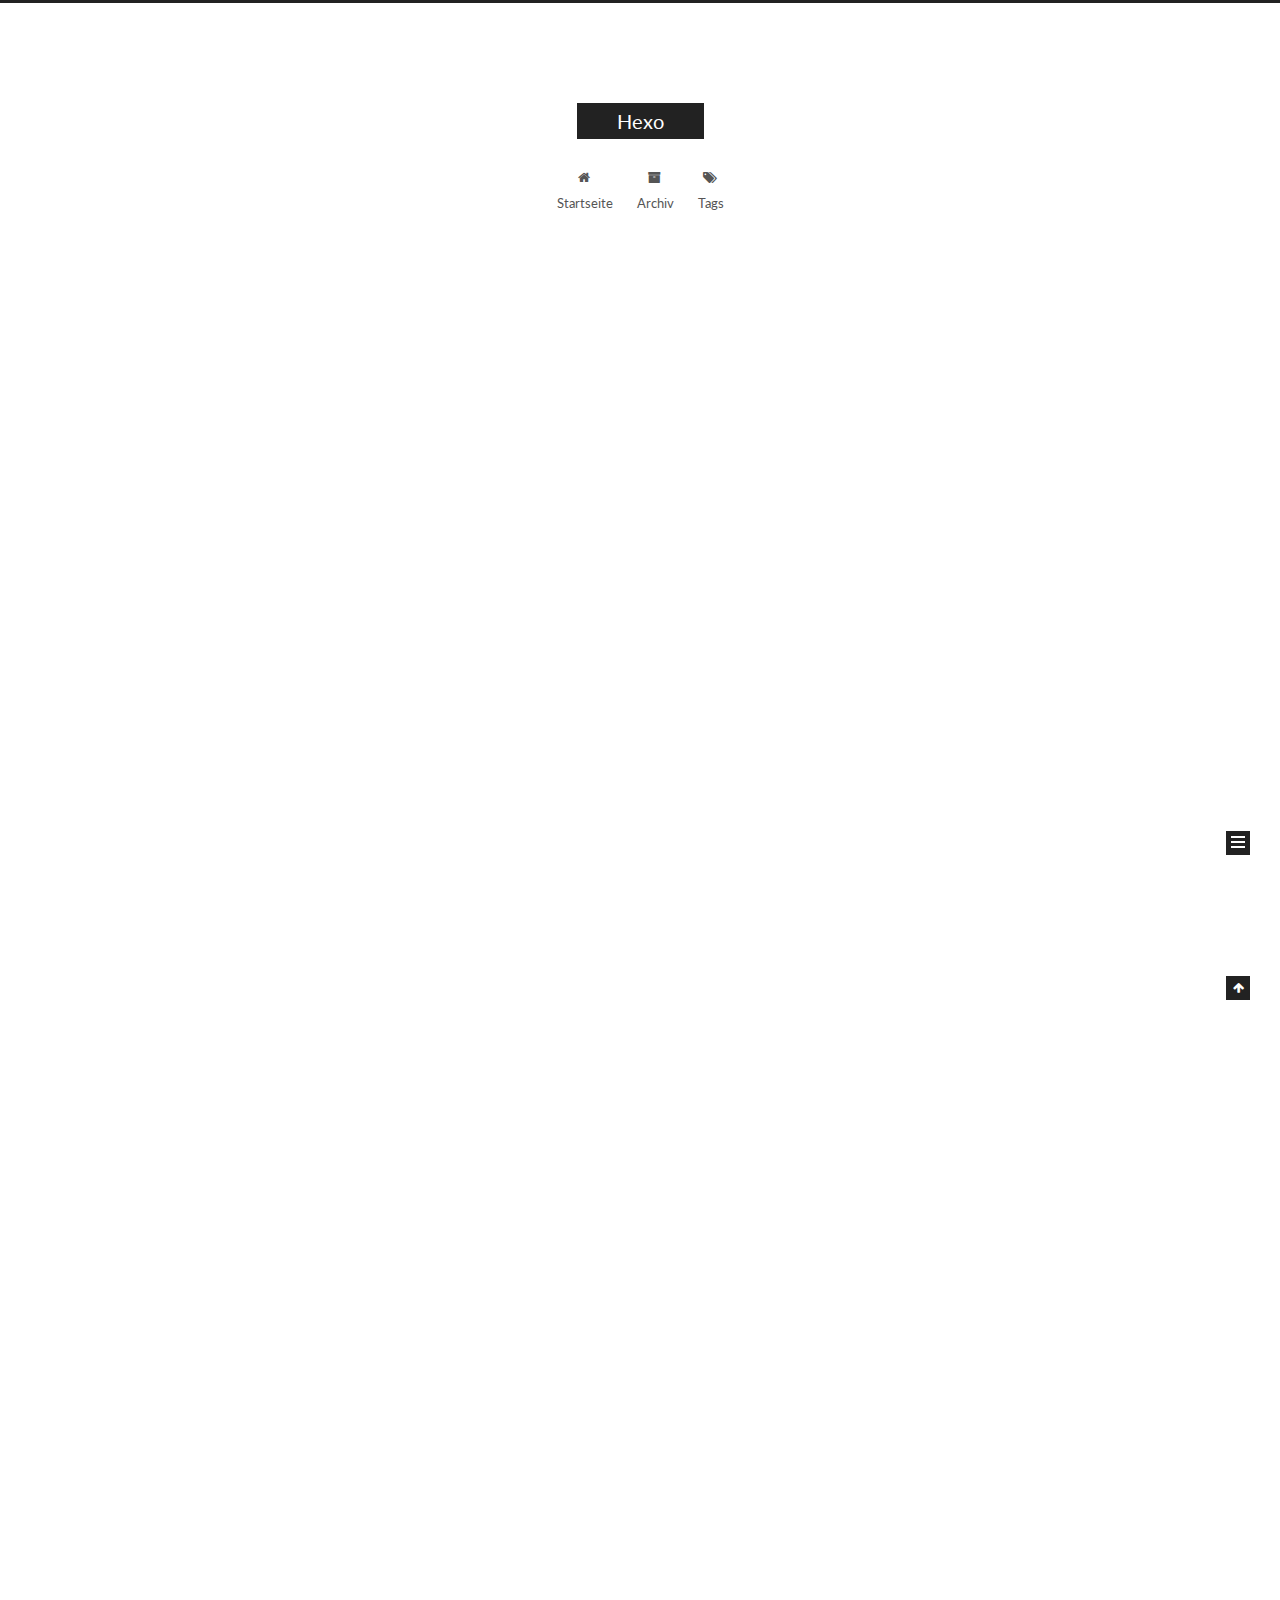
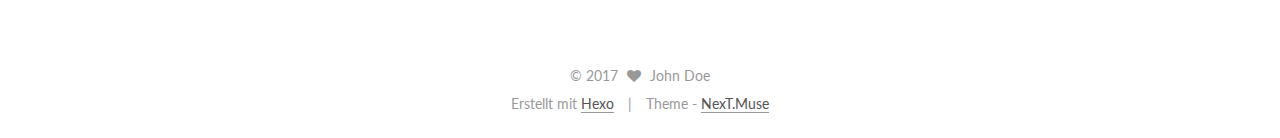
==== index.html @ e785b115 "Site updated: 2017-06-18 00:13:05" ====
<!doctype html>



  


<html class="theme-next muse use-motion" lang="">
<head>
  <meta charset="UTF-8"/>
<meta http-equiv="X-UA-Compatible" content="IE=edge" />
<meta name="viewport" content="width=device-width, initial-scale=1, maximum-scale=1"/>









<meta http-equiv="Cache-Control" content="no-transform" />
<meta http-equiv="Cache-Control" content="no-siteapp" />















  
  
  <link href="/lib/fancybox/source/jquery.fancybox.css?v=2.1.5" rel="stylesheet" type="text/css" />




  
  
  
  

  
    
    
  

  

  

  

  

  
    
    
    <link href="//fonts.googleapis.com/css?family=Lato:300,300italic,400,400italic,700,700italic&subset=latin,latin-ext" rel="stylesheet" type="text/css">
  






<link href="/lib/font-awesome/css/font-awesome.min.css?v=4.6.2" rel="stylesheet" type="text/css" />

<link href="/css/main.css?v=5.1.1" rel="stylesheet" type="text/css" />


  <meta name="keywords" content="Hexo, NexT" />








  <link rel="shortcut icon" type="image/x-icon" href="/favicon.ico?v=5.1.1" />






<meta property="og:type" content="website">
<meta property="og:title" content="Hexo">
<meta property="og:url" content="http://yoursite.com/index.html">
<meta property="og:site_name" content="Hexo">
<meta name="twitter:card" content="summary">
<meta name="twitter:title" content="Hexo">



<script type="text/javascript" id="hexo.configurations">
  var NexT = window.NexT || {};
  var CONFIG = {
    root: '/',
    scheme: 'Muse',
    sidebar: {"position":"left","display":"post","offset":12,"offset_float":0,"b2t":false,"scrollpercent":false},
    fancybox: true,
    motion: true,
    duoshuo: {
      userId: '0',
      author: 'Author'
    },
    algolia: {
      applicationID: '',
      apiKey: '',
      indexName: '',
      hits: {"per_page":10},
      labels: {"input_placeholder":"Search for Posts","hits_empty":"We didn't find any results for the search: ${query}","hits_stats":"${hits} results found in ${time} ms"}
    }
  };
</script>



  <link rel="canonical" href="http://yoursite.com/"/>





  <title>Hexo</title>
  














</head>

<body itemscope itemtype="http://schema.org/WebPage" lang="">

  
  
    
  

  <div class="container sidebar-position-left 
   page-home 
 ">
    <div class="headband"></div>

    <header id="header" class="header" itemscope itemtype="http://schema.org/WPHeader">
      <div class="header-inner"><div class="site-brand-wrapper">
  <div class="site-meta ">
    

    <div class="custom-logo-site-title">
      <a href="/"  class="brand" rel="start">
        <span class="logo-line-before"><i></i></span>
        <span class="site-title">Hexo</span>
        <span class="logo-line-after"><i></i></span>
      </a>
    </div>
      
        <p class="site-subtitle"></p>
      
  </div>

  <div class="site-nav-toggle">
    <button>
      <span class="btn-bar"></span>
      <span class="btn-bar"></span>
      <span class="btn-bar"></span>
    </button>
  </div>
</div>

<nav class="site-nav">
  

  
    <ul id="menu" class="menu">
      
        
        <li class="menu-item menu-item-home">
          <a href="/" rel="section">
            
              <i class="menu-item-icon fa fa-fw fa-home"></i> <br />
            
            Startseite
          </a>
        </li>
      
        
        <li class="menu-item menu-item-archives">
          <a href="/archives/" rel="section">
            
              <i class="menu-item-icon fa fa-fw fa-archive"></i> <br />
            
            Archiv
          </a>
        </li>
      
        
        <li class="menu-item menu-item-tags">
          <a href="/tags/" rel="section">
            
              <i class="menu-item-icon fa fa-fw fa-tags"></i> <br />
            
            Tags
          </a>
        </li>
      

      
    </ul>
  

  
</nav>



 </div>
    </header>

    <main id="main" class="main">
      <div class="main-inner">
        <div class="content-wrap">
          <div id="content" class="content">
            
  <section id="posts" class="posts-expand">
    
      

  

  
  
  

  <article class="post post-type-normal " itemscope itemtype="http://schema.org/Article">
    <link itemprop="mainEntityOfPage" href="http://yoursite.com/2017/06/18/第一次/">

    <span hidden itemprop="author" itemscope itemtype="http://schema.org/Person">
      <meta itemprop="name" content="John Doe">
      <meta itemprop="description" content="">
      <meta itemprop="image" content="/images/avatar.gif">
    </span>

    <span hidden itemprop="publisher" itemscope itemtype="http://schema.org/Organization">
      <meta itemprop="name" content="Hexo">
    </span>

    
      <header class="post-header">

        
        
          <h1 class="post-title" itemprop="name headline">
                
                <a class="post-title-link" href="/2017/06/18/第一次/" itemprop="url">第一次</a></h1>
        

        <div class="post-meta">
          <span class="post-time">
            
              <span class="post-meta-item-icon">
                <i class="fa fa-calendar-o"></i>
              </span>
              
                <span class="post-meta-item-text">Veröffentlicht am</span>
              
              <time title="Post created" itemprop="dateCreated datePublished" datetime="2017-06-18T00:01:53+08:00">
                2017-06-18
              </time>
            

            

            
          </span>

          

          
            
          

          
          

          

          

          

        </div>
      </header>
    

    <div class="post-body" itemprop="articleBody">

      
      

      
        
          
            <h1 id="第一次"><a href="#第一次" class="headerlink" title="第一次"></a>第一次</h1>
          
        
      
    </div>

    <div>
      
    </div>

    <div>
      
    </div>

    <div>
      
    </div>

    <footer class="post-footer">
      

      

      

      
      
        <div class="post-eof"></div>
      
    </footer>
  </article>


    
      

  

  
  
  

  <article class="post post-type-normal " itemscope itemtype="http://schema.org/Article">
    <link itemprop="mainEntityOfPage" href="http://yoursite.com/2017/06/17/hello-world/">

    <span hidden itemprop="author" itemscope itemtype="http://schema.org/Person">
      <meta itemprop="name" content="John Doe">
      <meta itemprop="description" content="">
      <meta itemprop="image" content="/images/avatar.gif">
    </span>

    <span hidden itemprop="publisher" itemscope itemtype="http://schema.org/Organization">
      <meta itemprop="name" content="Hexo">
    </span>

    
      <header class="post-header">

        
        
          <h1 class="post-title" itemprop="name headline">
                
                <a class="post-title-link" href="/2017/06/17/hello-world/" itemprop="url">Hello World</a></h1>
        

        <div class="post-meta">
          <span class="post-time">
            
              <span class="post-meta-item-icon">
                <i class="fa fa-calendar-o"></i>
              </span>
              
                <span class="post-meta-item-text">Veröffentlicht am</span>
              
              <time title="Post created" itemprop="dateCreated datePublished" datetime="2017-06-17T23:41:23+08:00">
                2017-06-17
              </time>
            

            

            
          </span>

          

          
            
          

          
          

          

          

          

        </div>
      </header>
    

    <div class="post-body" itemprop="articleBody">

      
      

      
        
          
            <p>Welcome to <a href="https://hexo.io/" target="_blank" rel="external">Hexo</a>! This is your very first post. Check <a href="https://hexo.io/docs/" target="_blank" rel="external">documentation</a> for more info. If you get any problems when using Hexo, you can find the answer in <a href="https://hexo.io/docs/troubleshooting.html" target="_blank" rel="external">troubleshooting</a> or you can ask me on <a href="https://github.com/hexojs/hexo/issues" target="_blank" rel="external">GitHub</a>.</p>
<h2 id="Quick-Start"><a href="#Quick-Start" class="headerlink" title="Quick Start"></a>Quick Start</h2><h3 id="Create-a-new-post"><a href="#Create-a-new-post" class="headerlink" title="Create a new post"></a>Create a new post</h3><figure class="highlight bash"><table><tr><td class="gutter"><pre><div class="line">1</div></pre></td><td class="code"><pre><div class="line">$ hexo new <span class="string">"My New Post"</span></div></pre></td></tr></table></figure>
<p>More info: <a href="https://hexo.io/docs/writing.html" target="_blank" rel="external">Writing</a></p>
<h3 id="Run-server"><a href="#Run-server" class="headerlink" title="Run server"></a>Run server</h3><figure class="highlight bash"><table><tr><td class="gutter"><pre><div class="line">1</div></pre></td><td class="code"><pre><div class="line">$ hexo server</div></pre></td></tr></table></figure>
<p>More info: <a href="https://hexo.io/docs/server.html" target="_blank" rel="external">Server</a></p>
<h3 id="Generate-static-files"><a href="#Generate-static-files" class="headerlink" title="Generate static files"></a>Generate static files</h3><figure class="highlight bash"><table><tr><td class="gutter"><pre><div class="line">1</div></pre></td><td class="code"><pre><div class="line">$ hexo generate</div></pre></td></tr></table></figure>
<p>More info: <a href="https://hexo.io/docs/generating.html" target="_blank" rel="external">Generating</a></p>
<h3 id="Deploy-to-remote-sites"><a href="#Deploy-to-remote-sites" class="headerlink" title="Deploy to remote sites"></a>Deploy to remote sites</h3><figure class="highlight bash"><table><tr><td class="gutter"><pre><div class="line">1</div></pre></td><td class="code"><pre><div class="line">$ hexo deploy</div></pre></td></tr></table></figure>
<p>More info: <a href="https://hexo.io/docs/deployment.html" target="_blank" rel="external">Deployment</a></p>

          
        
      
    </div>

    <div>
      
    </div>

    <div>
      
    </div>

    <div>
      
    </div>

    <footer class="post-footer">
      

      

      

      
      
        <div class="post-eof"></div>
      
    </footer>
  </article>


    
  </section>

  


          </div>
          


          

        </div>
        
          
  
  <div class="sidebar-toggle">
    <div class="sidebar-toggle-line-wrap">
      <span class="sidebar-toggle-line sidebar-toggle-line-first"></span>
      <span class="sidebar-toggle-line sidebar-toggle-line-middle"></span>
      <span class="sidebar-toggle-line sidebar-toggle-line-last"></span>
    </div>
  </div>

  <aside id="sidebar" class="sidebar">
    <div class="sidebar-inner">

      

      

      <section class="site-overview sidebar-panel sidebar-panel-active">
        <div class="site-author motion-element" itemprop="author" itemscope itemtype="http://schema.org/Person">
          <img class="site-author-image" itemprop="image"
               src="/images/avatar.gif"
               alt="John Doe" />
          <p class="site-author-name" itemprop="name">John Doe</p>
           
              <p class="site-description motion-element" itemprop="description"></p>
          
        </div>
        <nav class="site-state motion-element">

          
            <div class="site-state-item site-state-posts">
              <a href="/archives/">
                <span class="site-state-item-count">2</span>
                <span class="site-state-item-name">Artikel</span>
              </a>
            </div>
          

          

          

        </nav>

        

        <div class="links-of-author motion-element">
          
        </div>

        
        

        
        

        


      </section>

      

      

    </div>
  </aside>


        
      </div>
    </main>

    <footer id="footer" class="footer">
      <div class="footer-inner">
        <div class="copyright" >
  
  &copy; 
  <span itemprop="copyrightYear">2017</span>
  <span class="with-love">
    <i class="fa fa-heart"></i>
  </span>
  <span class="author" itemprop="copyrightHolder">John Doe</span>
</div>


<div class="powered-by">
  Erstellt mit  <a class="theme-link" href="https://hexo.io">Hexo</a>
</div>

<div class="theme-info">
  Theme -
  <a class="theme-link" href="https://github.com/iissnan/hexo-theme-next">
    NexT.Muse
  </a>
</div>


        

        
      </div>
    </footer>

    
      <div class="back-to-top">
        <i class="fa fa-arrow-up"></i>
        
      </div>
    

  </div>

  

<script type="text/javascript">
  if (Object.prototype.toString.call(window.Promise) !== '[object Function]') {
    window.Promise = null;
  }
</script>









  












  
  <script type="text/javascript" src="/lib/jquery/index.js?v=2.1.3"></script>

  
  <script type="text/javascript" src="/lib/fastclick/lib/fastclick.min.js?v=1.0.6"></script>

  
  <script type="text/javascript" src="/lib/jquery_lazyload/jquery.lazyload.js?v=1.9.7"></script>

  
  <script type="text/javascript" src="/lib/velocity/velocity.min.js?v=1.2.1"></script>

  
  <script type="text/javascript" src="/lib/velocity/velocity.ui.min.js?v=1.2.1"></script>

  
  <script type="text/javascript" src="/lib/fancybox/source/jquery.fancybox.pack.js?v=2.1.5"></script>


  


  <script type="text/javascript" src="/js/src/utils.js?v=5.1.1"></script>

  <script type="text/javascript" src="/js/src/motion.js?v=5.1.1"></script>



  
  

  
    <script type="text/javascript" src="/js/src/scrollspy.js?v=5.1.1"></script>
<script type="text/javascript" src="/js/src/post-details.js?v=5.1.1"></script>

  

  


  <script type="text/javascript" src="/js/src/bootstrap.js?v=5.1.1"></script>



  


  




	





  





  





  






  





  

  

  

  

  

  

</body>
</html>
---- css/main.css ----
/* normalize.css v3.0.2 | MIT License | git.io/normalize */
html {
  font-family: sans-serif; /* 1 */
  -ms-text-size-adjust: 100%; /* 2 */
  -webkit-text-size-adjust: 100%; /* 2 */
}
body {
  margin: 0;
}
article,
aside,
details,
figcaption,
figure,
footer,
header,
hgroup,
main,
menu,
nav,
section,
summary {
  display: block;
}
audio,
canvas,
progress,
video {
  display: inline-block; /* 1 */
  vertical-align: baseline; /* 2 */
}
audio:not([controls]) {
  display: none;
  height: 0;
}
[hidden],
template {
  display: none;
}
a {
  background-color: transparent;
}
a:active,
a:hover {
  outline: 0;
}
abbr[title] {
  border-bottom: 1px dotted;
}
b,
strong {
  font-weight: bold;
}
dfn {
  font-style: italic;
}
h1 {
  font-size: 2em;
  margin: 0.67em 0;
}
mark {
  background: #ff0;
  color: #000;
}
small {
  font-size: 80%;
}
sub,
sup {
  font-size: 75%;
  line-height: 0;
  position: relative;
  vertical-align: baseline;
}
sup {
  top: -0.5em;
}
sub {
  bottom: -0.25em;
}
img {
  border: 0;
}
svg:not(:root) {
  overflow: hidden;
}
figure {
  margin: 1em 40px;
}
hr {
  -moz-box-sizing: content-box;
  box-sizing: content-box;
  height: 0;
}
pre {
  overflow: auto;
}
code,
kbd,
pre,
samp {
  font-family: monospace, monospace;
  font-size: 1em;
}
button,
input,
optgroup,
select,
textarea {
  color: inherit; /* 1 */
  font: inherit; /* 2 */
  margin: 0; /* 3 */
}
button {
  overflow: visible;
}
button,
select {
  text-transform: none;
}
button,
html input[type="button"],
input[type="reset"],
input[type="submit"] {
  -webkit-appearance: button; /* 2 */
  cursor: pointer; /* 3 */
}
button[disabled],
html input[disabled] {
  cursor: default;
}
button::-moz-focus-inner,
input::-moz-focus-inner {
  border: 0;
  padding: 0;
}
input {
  line-height: normal;
}
input[type="checkbox"],
input[type="radio"] {
  box-sizing: border-box; /* 1 */
  padding: 0; /* 2 */
}
input[type="number"]::-webkit-inner-spin-button,
input[type="number"]::-webkit-outer-spin-button {
  height: auto;
}
input[type="search"] {
  -webkit-appearance: textfield; /* 1 */
  -moz-box-sizing: content-box;
  -webkit-box-sizing: content-box; /* 2 */
  box-sizing: content-box;
}
input[type="search"]::-webkit-search-cancel-button,
input[type="search"]::-webkit-search-decoration {
  -webkit-appearance: none;
}
fieldset {
  border: 1px solid #c0c0c0;
  margin: 0 2px;
  padding: 0.35em 0.625em 0.75em;
}
legend {
  border: 0; /* 1 */
  padding: 0; /* 2 */
}
textarea {
  overflow: auto;
}
optgroup {
  font-weight: bold;
}
table {
  border-collapse: collapse;
  border-spacing: 0;
}
td,
th {
  padding: 0;
}
::selection {
  background: #262a30;
  color: #fff;
}
body {
  position: relative;
  font-family: 'Lato', "PingFang SC", "Microsoft YaHei", sans-serif;
  font-size: 14px;
  line-height: 2;
  color: #555;
  background: #fff;
}
@media (max-width: 767px) {
  body {
    padding-right: 0 !important;
  }
}
@media (min-width: 768px) and (max-width: 991px) {
  body {
    padding-right: 0 !important;
  }
}
@media (min-width: 1600px) {
  body {
    font-size: 16px;
  }
}
h1,
h2,
h3,
h4,
h5,
h6 {
  margin: 0;
  padding: 0;
  font-weight: bold;
  line-height: 1.5;
  font-family: 'Lato', "PingFang SC", "Microsoft YaHei", sans-serif;
}
h2,
h3,
h4,
h5,
h6 {
  margin: 20px 0 15px;
}
h1 {
  font-size: 22px;
}
@media (max-width: 767px) {
  h1 {
    font-size: 18px;
  }
}
h2 {
  font-size: 20px;
}
@media (max-width: 767px) {
  h2 {
    font-size: 16px;
  }
}
h3 {
  font-size: 18px;
}
@media (max-width: 767px) {
  h3 {
    font-size: 14px;
  }
}
h4 {
  font-size: 16px;
}
@media (max-width: 767px) {
  h4 {
    font-size: 12px;
  }
}
h5 {
  font-size: 14px;
}
@media (max-width: 767px) {
  h5 {
    font-size: 10px;
  }
}
h6 {
  font-size: 12px;
}
@media (max-width: 767px) {
  h6 {
    font-size: 8px;
  }
}
p {
  margin: 0 0 25px 0;
}
a {
  color: #555;
  text-decoration: none;
  border-bottom: 1px solid #999;
  word-wrap: break-word;
}
a:hover {
  color: #222;
  border-bottom-color: #222;
}
blockquote {
  margin: 0;
  padding: 0;
}
img {
  display: block;
  margin: auto;
  max-width: 100%;
  height: auto;
}
hr {
  margin: 40px 0;
  height: 3px;
  border: none;
  background-color: #ddd;
  background-image: repeating-linear-gradient(-45deg, #fff, #fff 4px, transparent 4px, transparent 8px);
}
blockquote {
  padding: 0 15px;
  color: #666;
  border-left: 4px solid #ddd;
}
blockquote cite::before {
  content: "-";
  padding: 0 5px;
}
dt {
  font-weight: 700;
}
dd {
  margin: 0;
  padding: 0;
}
.text-left {
  text-align: left;
}
.text-center {
  text-align: center;
}
.text-right {
  text-align: right;
}
.text-justify {
  text-align: justify;
}
.text-nowrap {
  white-space: nowrap;
}
.text-lowercase {
  text-transform: lowercase;
}
.text-uppercase {
  text-transform: uppercase;
}
.text-capitalize {
  text-transform: capitalize;
}
.center-block {
  display: block;
  margin-left: auto;
  margin-right: auto;
}
.clearfix:before,
.clearfix:after {
  content: " ";
  display: table;
}
.clearfix:after {
  clear: both;
}
.pullquote {
  width: 45%;
}
.pullquote.left {
  float: left;
  margin-left: 5px;
  margin-right: 10px;
}
.pullquote.right {
  float: right;
  margin-left: 10px;
  margin-right: 5px;
}
.affix.affix.affix {
  position: fixed;
}
.translation {
  margin-top: -20px;
  font-size: 14px;
  color: #999;
}
.scrollbar-measure {
  width: 100px;
  height: 100px;
  overflow: scroll;
  position: absolute;
  top: -9999px;
}
.use-motion .motion-element {
  opacity: 0;
}
table {
  margin: 20px 0;
  width: 100%;
  border-collapse: collapse;
  border-spacing: 0;
  border: 1px solid #ddd;
  font-size: 14px;
  table-layout: fixed;
  word-wrap: break-all;
}
table>tbody>tr:nth-of-type(odd) {
  background-color: #f9f9f9;
}
table>tbody>tr:hover {
  background-color: #f5f5f5;
}
caption,
th,
td {
  padding: 8px;
  text-align: left;
  vertical-align: middle;
  font-weight: normal;
}
th,
td {
  border-bottom: 3px solid #ddd;
  border-right: 1px solid #eee;
}
th {
  padding-bottom: 10px;
  font-weight: 700;
}
td {
  border-bottom-width: 1px;
}
html,
body {
  height: 100%;
}
.container {
  position: relative;
  min-height: 100%;
}
.header-inner {
  margin: 0 auto;
  padding: 100px 0 70px;
  width: 700px;
}
@media (min-width: 1600px) {
  .container .header-inner {
    width: 900px;
  }
}
.main {
  padding-bottom: 150px;
}
.main-inner {
  margin: 0 auto;
  width: 700px;
}
@media (min-width: 1600px) {
  .container .main-inner {
    width: 900px;
  }
}
.footer {
  position: absolute;
  left: 0;
  bottom: 0;
  width: 100%;
  min-height: 50px;
}
.footer-inner {
  box-sizing: border-box;
  margin: 20px auto;
  width: 700px;
}
@media (min-width: 1600px) {
  .container .footer-inner {
    width: 900px;
  }
}
pre,
.highlight {
  overflow: auto;
  margin: 20px 0;
  padding: 0;
  font-size: 13px;
  color: #4d4d4c;
  background: #f7f7f7;
  line-height: 1.6;
}
pre,
code {
  font-family: consolas, Menlo, "PingFang SC", "Microsoft YaHei", monospace;
}
code {
  padding: 2px 4px;
  word-wrap: break-word;
  color: #555;
  background: #eee;
  border-radius: 3px;
  font-size: 13px;
}
pre code {
  padding: 0;
  color: #4d4d4c;
  background: none;
  text-shadow: none;
}
.highlight {
  border-radius: 1px;
}
.highlight pre {
  border: none;
  margin: 0;
  padding: 10px 0;
}
.highlight table {
  margin: 0;
  width: auto;
  border: none;
}
.highlight td {
  border: none;
  padding: 0;
}
.highlight figcaption {
  font-size: 1em;
  color: #4d4d4c;
  line-height: 1em;
  margin-bottom: 1em;
}
.highlight figcaption:before,
.highlight figcaption:after {
  content: " ";
  display: table;
}
.highlight figcaption:after {
  clear: both;
}
.highlight figcaption a {
  float: right;
  color: #4d4d4c;
}
.highlight figcaption a:hover {
  border-bottom-color: #4d4d4c;
}
.highlight .gutter pre {
  padding-left: 10px;
  padding-right: 10px;
  color: #869194;
  text-align: right;
  background-color: #eff2f3;
}
.highlight .code pre {
  width: 100%;
  padding-left: 10px;
  padding-right: 10px;
  background-color: #f7f7f7;
}
.highlight .line {
  height: 20px;
}
.gutter {
  -webkit-user-select: none;
  -moz-user-select: none;
  -ms-user-select: none;
  user-select: none;
}
.gist table {
  width: auto;
}
.gist table td {
  border: none;
}
pre .deletion {
  background: #fdd;
}
pre .addition {
  background: #dfd;
}
pre .meta {
  color: #8959a8;
}
pre .comment {
  color: #8e908c;
}
pre .variable,
pre .attribute,
pre .tag,
pre .regexp,
pre .ruby .constant,
pre .xml .tag .title,
pre .xml .pi,
pre .xml .doctype,
pre .html .doctype,
pre .css .id,
pre .css .class,
pre .css .pseudo {
  color: #c82829;
}
pre .number,
pre .preprocessor,
pre .built_in,
pre .literal,
pre .params,
pre .constant,
pre .command {
  color: #f5871f;
}
pre .ruby .class .title,
pre .css .rules .attribute,
pre .string,
pre .value,
pre .inheritance,
pre .header,
pre .ruby .symbol,
pre .xml .cdata,
pre .special,
pre .number,
pre .formula {
  color: #718c00;
}
pre .title,
pre .css .hexcolor {
  color: #3e999f;
}
pre .function,
pre .python .decorator,
pre .python .title,
pre .ruby .function .title,
pre .ruby .title .keyword,
pre .perl .sub,
pre .javascript .title,
pre .coffeescript .title {
  color: #4271ae;
}
pre .keyword,
pre .javascript .function {
  color: #8959a8;
}
.full-image.full-image.full-image {
  border: none;
  max-width: 100%;
  width: auto;
  margin: 20px auto;
}
@media (min-width: 992px) {
  .full-image.full-image.full-image {
    max-width: none;
    width: 110%;
    margin: 25px -5%;
  }
}
.blockquote-center,
.page-home .post-type-quote blockquote,
.page-post-detail .post-type-quote blockquote {
  position: relative;
  margin: 40px 0;
  padding: 0;
  border-left: none;
  text-align: center;
}
.blockquote-center::before,
.page-home .post-type-quote blockquote::before,
.page-post-detail .post-type-quote blockquote::before,
.blockquote-center::after,
.page-home .post-type-quote blockquote::after,
.page-post-detail .post-type-quote blockquote::after {
  position: absolute;
  content: ' ';
  display: block;
  width: 100%;
  height: 24px;
  opacity: 0.2;
  background-repeat: no-repeat;
  background-position: 0 -6px;
  background-size: 22px 22px;
}
.blockquote-center::before,
.page-home .post-type-quote blockquote::before,
.page-post-detail .post-type-quote blockquote::before {
  top: -20px;
  background-image: url("../images/quote-l.svg");
  border-top: 1px solid #ccc;
}
.blockquote-center::after,
.page-home .post-type-quote blockquote::after,
.page-post-detail .post-type-quote blockquote::after {
  bottom: -20px;
  background-image: url("../images/quote-r.svg");
  border-bottom: 1px solid #ccc;
  background-position: 100% 8px;
}
.blockquote-center p,
.page-home .post-type-quote blockquote p,
.page-post-detail .post-type-quote blockquote p,
.blockquote-center div,
.page-home .post-type-quote blockquote div,
.page-post-detail .post-type-quote blockquote div {
  text-align: center;
}
.post .post-body .group-picture img {
  box-sizing: border-box;
  padding: 0 3px;
  border: none;
}
.post .group-picture-row {
  overflow: hidden;
  margin-top: 6px;
}
.post .group-picture-row:first-child {
  margin-top: 0;
}
.post .group-picture-column {
  float: left;
}
.page-post-detail .post-body .group-picture-column {
  float: none;
  margin-top: 10px;
  width: auto !important;
}
.page-post-detail .post-body .group-picture-column img {
  margin: 0 auto;
}
.page-archive .group-picture-container {
  overflow: hidden;
}
.page-archive .group-picture-row {
  float: left;
}
.page-archive .group-picture-row:first-child {
  margin-top: 6px;
}
.page-archive .group-picture-column {
  max-width: 150px;
  max-height: 150px;
}
.note {
  padding: 20px;
  margin: 20px 0;
  border: 1px solid #eee;
  border-left-width: 5px;
  border-radius: 3px;
}
.note h2,
.note h3,
.note h4,
.note h5,
.note h6 {
  margin-top: 0;
  margin-bottom: 5px;
  padding-top: 0 !important;
}
.note p:last-child {
  margin-bottom: 0;
}
.note code {
  border-radius: 3px;
}
.note+.note {
  margin-top: -5px;
}
.default {
  border-left-color: #777;
}
.default h2,
.default h3,
.default h4,
.default h5,
.default h6 {
  color: #777;
}
.primary {
  border-left-color: #428bca;
}
.primary h2,
.primary h3,
.primary h4,
.primary h5,
.primary h6 {
  color: #428bca;
}
.success {
  border-left-color: #5cb85c;
}
.success h2,
.success h3,
.success h4,
.success h5,
.success h6 {
  color: #5cb85c;
}
.danger {
  border-left-color: #d9534f;
}
.danger h2,
.danger h3,
.danger h4,
.danger h5,
.danger h6 {
  color: #d9534f;
}
.warning {
  border-left-color: #f0ad4e;
}
.warning h2,
.warning h3,
.warning h4,
.warning h5,
.warning h6 {
  color: #f0ad4e;
}
.info {
  border-left-color: #5bc0de;
}
.info h2,
.info h3,
.info h4,
.info h5,
.info h6 {
  color: #5bc0de;
}
.btn {
  display: inline-block;
  padding: 0 20px;
  font-size: 14px;
  color: #fff;
  background: #222;
  border: 2px solid #222;
  text-decoration: none;
  border-radius: 0;
  transition-property: background-color;
  transition-duration: 0.2s;
  transition-timing-function: ease-in-out;
  transition-delay: 0s;
}
.btn:hover,
.post-button .btn:hover {
  border-color: #222;
  color: #222;
  background: #fff;
}
.btn-bar {
  display: block;
  width: 22px;
  height: 2px;
  background: #555;
  border-radius: 1px;
}
.btn-bar+.btn-bar {
  margin-top: 4px;
}
.pagination {
  margin: 120px 0 40px;
  text-align: center;
  border-top: 1px solid #eee;
}
.page-number-basic,
.pagination .prev,
.pagination .next,
.pagination .page-number,
.pagination .space {
  display: inline-block;
  position: relative;
  top: -1px;
  margin: 0 10px;
  padding: 0 10px;
  line-height: 30px;
}
@media (max-width: 767px) {
  .page-number-basic,
  .pagination .prev,
  .pagination .next,
  .pagination .page-number,
  .pagination .space {
    margin: 0 5px;
  }
}
.pagination .prev,
.pagination .next,
.pagination .page-number {
  border-bottom: 0;
  border-top: 1px solid #eee;
  transition-property: border-color;
  transition-duration: 0.2s;
  transition-timing-function: ease-in-out;
  transition-delay: 0s;
}
.pagination .prev:hover,
.pagination .next:hover,
.pagination .page-number:hover {
  border-top-color: #222;
}
.pagination .space {
  padding: 0;
  margin: 0;
}
.pagination .prev {
  margin-left: 0;
}
.pagination .next {
  margin-right: 0;
}
.pagination .page-number.current {
  color: #fff;
  background: #ccc;
  border-top-color: #ccc;
}
@media (max-width: 767px) {
  .pagination {
    border-top: none;
  }
  .pagination .prev,
  .pagination .next,
  .pagination .page-number {
    margin-bottom: 10px;
    border-top: 0;
    border-bottom: 1px solid #eee;
  }
  .pagination .prev:hover,
  .pagination .next:hover,
  .pagination .page-number:hover {
    border-bottom-color: #222;
  }
}
.comments {
  margin: 60px 20px 0;
}
.tag-cloud {
  text-align: center;
}
.tag-cloud a {
  display: inline-block;
  margin: 10px;
}
.back-to-top {
  box-sizing: border-box;
  position: fixed;
  bottom: -100px;
  right: 30px;
  z-index: 1050;
  padding: 0 6px;
  width: 24px;
  background: #222;
  font-size: 12px;
  opacity: 1;
  color: #fff;
  cursor: pointer;
  text-align: center;
  -webkit-transform: translateZ(0);
  transition-property: bottom;
  transition-duration: 0.2s;
  transition-timing-function: ease-in-out;
  transition-delay: 0s;
}
@media (max-width: 767px) {
  .back-to-top {
    display: none;
  }
}
@media (min-width: 768px) and (max-width: 991px) {
  .back-to-top {
    display: none;
  }
}
.back-to-top.back-to-top-on {
  bottom: 19px;
}
.header {
  background: transparent;
}
.header-inner {
  position: relative;
}
.headband {
  height: 3px;
  background: #222;
}
.site-meta {
  margin: 0;
  text-align: center;
}
@media (max-width: 767px) {
  .site-meta {
    text-align: center;
  }
}
.brand {
  position: relative;
  display: inline-block;
  padding: 0 40px;
  color: #fff;
  background: #222;
  border-bottom: none;
}
.brand:hover {
  color: #fff;
}
.logo {
  display: inline-block;
  margin-right: 5px;
  line-height: 36px;
  vertical-align: top;
}
.site-title {
  display: inline-block;
  vertical-align: top;
  line-height: 36px;
  font-size: 20px;
  font-weight: normal;
  font-family: 'Lato', "PingFang SC", "Microsoft YaHei", sans-serif;
}
.site-subtitle {
  margin-top: 10px;
  font-size: 13px;
  color: #999;
}
.use-motion .brand {
  opacity: 0;
}
.use-motion .logo,
.use-motion .site-title,
.use-motion .site-subtitle {
  opacity: 0;
  position: relative;
  top: -10px;
}
.site-nav-toggle {
  display: none;
  position: absolute;
  top: 10px;
  left: 10px;
}
@media (max-width: 767px) {
  .site-nav-toggle {
    display: block;
  }
}
.site-nav-toggle button {
  margin-top: 2px;
  padding: 9px 10px;
  background: transparent;
  border: none;
}
@media (max-width: 767px) {
  .site-nav {
    display: none;
    margin: 0 -10px;
    padding: 0 10px;
    clear: both;
    border-top: 1px solid #ddd;
  }
}
@media (min-width: 768px) and (max-width: 991px) {
  .site-nav {
    display: block !important;
  }
}
@media (min-width: 992px) {
  .site-nav {
    display: block !important;
  }
}
.menu {
  margin-top: 20px;
  padding-left: 0;
  text-align: center;
}
.menu .menu-item {
  display: inline-block;
  margin: 0 10px;
  list-style: none;
}
@media screen and (max-width: 767px) {
  .menu .menu-item {
    margin-top: 10px;
  }
}
.menu .menu-item a {
  display: block;
  font-size: 13px;
  line-height: inherit;
  border-bottom: 1px solid transparent;
  transition-property: border-color;
  transition-duration: 0.2s;
  transition-timing-function: ease-in-out;
  transition-delay: 0s;
}
.menu .menu-item a:hover {
  border-bottom-color: #222;
}
.menu .menu-item .fa {
  margin-right: 5px;
}
.use-motion .menu-item {
  opacity: 0;
}
.post-body {
  font-family: 'Lato', "PingFang SC", "Microsoft YaHei", sans-serif;
}
@media (max-width: 767px) {
  .post-body {
    word-break: break-word;
  }
}
.post-body .fancybox img {
  display: block !important;
  margin: 0 auto;
  cursor: pointer;
  cursor: zoom-in;
  cursor: -webkit-zoom-in;
}
.post-body .image-caption,
.post-body .figure .caption {
  margin: 10px auto 15px;
  text-align: center;
  font-size: 14px;
  color: #999;
  font-weight: bold;
  line-height: 1;
}
.post-sticky-flag {
  display: inline-block;
  font-size: 16px;
  -ms-transform: rotate(30deg);
  -webkit-transform: rotate(30deg);
  -moz-transform: rotate(30deg);
  -ms-transform: rotate(30deg);
  -o-transform: rotate(30deg);
  transform: rotate(30deg);
}
.posts-expand {
  padding-top: 40px;
}
@media (max-width: 767px) {
  .posts-expand {
    margin: 0 20px;
  }
  .post-body pre {
    padding: 10px;
  }
  .post-body pre .gutter pre {
    padding-right: 10px;
  }
  .post-body .highlight {
    margin-left: 0px;
    margin-right: 0px;
    padding: 0;
  }
  .post-body .highlight .gutter pre {
    padding-right: 10px;
  }
}
@media (min-width: 992px) {
  .posts-expand .post-body {
    text-align: justify;
  }
}
.posts-expand .post-body h2,
.posts-expand .post-body h3,
.posts-expand .post-body h4,
.posts-expand .post-body h5,
.posts-expand .post-body h6 {
  padding-top: 10px;
}
.posts-expand .post-body h2 .header-anchor,
.posts-expand .post-body h3 .header-anchor,
.posts-expand .post-body h4 .header-anchor,
.posts-expand .post-body h5 .header-anchor,
.posts-expand .post-body h6 .header-anchor {
  float: right;
  margin-left: 10px;
  color: #ccc;
  border-bottom-style: none;
  visibility: hidden;
}
.posts-expand .post-body h2 .header-anchor:hover,
.posts-expand .post-body h3 .header-anchor:hover,
.posts-expand .post-body h4 .header-anchor:hover,
.posts-expand .post-body h5 .header-anchor:hover,
.posts-expand .post-body h6 .header-anchor:hover {
  color: inherit;
}
.posts-expand .post-body h2:hover .header-anchor,
.posts-expand .post-body h3:hover .header-anchor,
.posts-expand .post-body h4:hover .header-anchor,
.posts-expand .post-body h5:hover .header-anchor,
.posts-expand .post-body h6:hover .header-anchor {
  visibility: visible;
}
.posts-expand .post-body ul li {
  list-style: circle;
}
.posts-expand .post-body img {
  box-sizing: border-box;
  margin: auto;
  padding: 3px;
  border: 1px solid #ddd;
}
.posts-expand .fancybox img {
  margin: 0 auto;
}
@media (max-width: 767px) {
  .posts-collapse {
    margin: 0 20px;
  }
  .posts-collapse .post-title,
  .posts-collapse .post-meta {
    display: block;
    width: auto;
    text-align: left;
  }
}
.posts-collapse {
  position: relative;
  z-index: 1010;
  margin-left: 55px;
}
.posts-collapse::after {
  content: " ";
  position: absolute;
  top: 20px;
  left: 0;
  margin-left: -2px;
  width: 4px;
  height: 100%;
  background: #f5f5f5;
  z-index: -1;
}
@media (max-width: 767px) {
  .posts-collapse {
    margin: 0 20px;
  }
}
.posts-collapse .collection-title {
  position: relative;
  margin: 60px 0;
}
.posts-collapse .collection-title h1,
.posts-collapse .collection-title h2 {
  margin-left: 20px;
}
.posts-collapse .collection-title small {
  color: #bbb;
  margin-left: 5px;
}
.posts-collapse .collection-title::before {
  content: " ";
  position: absolute;
  left: 0;
  top: 50%;
  margin-left: -4px;
  margin-top: -4px;
  width: 8px;
  height: 8px;
  background: #bbb;
  border-radius: 50%;
}
.posts-collapse .post {
  margin: 30px 0;
}
.posts-collapse .post-header {
  position: relative;
  transition-duration: 0.2s;
  transition-timing-function: ease-in-out;
  transition-delay: 0s;
  transition-property: border;
  border-bottom: 1px dashed #ccc;
}
.posts-collapse .post-header::before {
  content: " ";
  position: absolute;
  left: 0;
  top: 12px;
  width: 6px;
  height: 6px;
  margin-left: -4px;
  background: #bbb;
  border-radius: 50%;
  border: 1px solid #fff;
  transition-duration: 0.2s;
  transition-timing-function: ease-in-out;
  transition-delay: 0s;
  transition-property: background;
}
.posts-collapse .post-header:hover {
  border-bottom-color: #666;
}
.posts-collapse .post-header:hover::before {
  background: #222;
}
.posts-collapse .post-meta {
  position: absolute;
  font-size: 12px;
  left: 20px;
  top: 5px;
}
.posts-collapse .post-comments-count {
  display: none;
}
.posts-collapse .post-title {
  margin-left: 60px;
  font-size: 16px;
  font-weight: normal;
  line-height: inherit;
}
.posts-collapse .post-title::after {
  margin-left: 3px;
  opacity: 0.6;
}
.posts-collapse .post-title a {
  color: #666;
  border-bottom: none;
}
.page-home .post-type-quote .post-header,
.page-post-detail .post-type-quote .post-header,
.page-home .post-type-quote .post-tags,
.page-post-detail .post-type-quote .post-tags {
  display: none;
}
.posts-expand .post-title {
  font-size: 26px;
  text-align: center;
  word-break: break-word;
  font-weight: 400;
}
@media (max-width: 767px) {
  .posts-expand .post-title {
    font-size: 22px;
  }
}
.posts-expand .post-title-link {
  display: inline-block;
  position: relative;
  color: #555;
  border-bottom: none;
  line-height: 1.2;
  vertical-align: top;
}
.posts-expand .post-title-link::before {
  content: "";
  position: absolute;
  width: 100%;
  height: 2px;
  bottom: 0;
  left: 0;
  background-color: #000;
  visibility: hidden;
  -webkit-transform: scaleX(0);
  -moz-transform: scaleX(0);
  -ms-transform: scaleX(0);
  -o-transform: scaleX(0);
  transform: scaleX(0);
  transition-duration: 0.2s;
  transition-timing-function: ease-in-out;
  transition-delay: 0s;
}
.posts-expand .post-title-link:hover::before {
  visibility: visible;
  -webkit-transform: scaleX(1);
  -moz-transform: scaleX(1);
  -ms-transform: scaleX(1);
  -o-transform: scaleX(1);
  transform: scaleX(1);
}
.posts-expand .post-title-link .fa {
  font-size: 16px;
}
.posts-expand .post-meta {
  margin: 3px 0 60px 0;
  color: #999;
  font-family: 'Lato', "PingFang SC", "Microsoft YaHei", sans-serif;
  font-size: 12px;
  text-align: center;
}
.posts-expand .post-meta .post-category-list {
  display: inline-block;
  margin: 0;
  padding: 3px;
}
.posts-expand .post-meta .post-category-list-link {
  color: #999;
}
.posts-expand .post-meta .post-description {
  font-size: 14px;
  margin-top: 2px;
}
.post-wordcount {
  display: inline-block;
}
.post-meta-divider {
  margin: 0 0.5em;
}
.post-meta-item-icon {
  margin-right: 3px;
}
@media (min-width: 768px) and (max-width: 991px) {
  .post-meta-item-icon {
    display: inline-block;
  }
}
@media (max-width: 767px) {
  .post-meta-item-icon {
    display: inline-block;
  }
}
@media (min-width: 768px) and (max-width: 991px) {
  .post-meta-item-text {
    display: none;
  }
}
@media (max-width: 767px) {
  .post-meta-item-text {
    display: none;
  }
}
@media (max-width: 767px) {
  .posts-expand .post-comments-count {
    display: none;
  }
}
.post-button {
  margin-top: 50px;
}
.post-button .btn {
  color: #fff;
  font-size: 14px;
  background: #222;
  border-radius: 0;
  line-height: 2;
  margin: 0 4px 8px 4px;
}
.post-button .fa-fw {
  width: 1.285714285714286em;
  text-align: left;
}
.posts-expand .post-tags {
  margin-top: 40px;
  text-align: center;
}
.posts-expand .post-tags a {
  display: inline-block;
  margin-right: 10px;
  font-size: 13px;
}
.post-nav {
  display: table;
  margin-top: 15px;
  width: 100%;
  border-top: 1px solid #eee;
}
.post-nav-divider {
  display: table-cell;
  width: 10%;
}
.post-nav-item {
  display: table-cell;
  padding: 10px 0 0 0;
  width: 45%;
  vertical-align: top;
}
.post-nav-item a {
  position: relative;
  display: block;
  line-height: 25px;
  font-size: 14px;
  color: #555;
  border-bottom: none;
}
.post-nav-item a:hover {
  color: #222;
  border-bottom: none;
}
.post-nav-item a:active {
  top: 2px;
}
.post-nav-item .fa {
  position: absolute;
  top: 8px;
  left: 0;
  font-size: 12px;
}
.post-nav-next a {
  padding-left: 15px;
}
.post-nav-prev {
  text-align: right;
}
.post-nav-prev a {
  padding-right: 15px;
}
.post-nav-prev .fa {
  right: 0;
  left: auto;
}
.posts-expand .post-eof {
  display: block;
  margin: 80px auto 60px;
  width: 8%;
  height: 1px;
  background: #ccc;
  text-align: center;
}
.post:last-child .post-eof.post-eof.post-eof {
  display: none;
}
.post-gallery {
  display: table;
  table-layout: fixed;
  width: 100%;
  border-collapse: separate;
}
.post-gallery-row {
  display: table-row;
}
.post-gallery .post-gallery-img {
  display: table-cell;
  text-align: center;
  vertical-align: middle;
  border: none;
}
.post-gallery .post-gallery-img img {
  max-width: 100%;
  max-height: 100%;
  border: none;
}
.fancybox-close,
.fancybox-close:hover {
  border: none;
}
.sidebar {
  position: fixed;
  right: 0;
  top: 0;
  bottom: 0;
  width: 0;
  z-index: 1040;
  box-shadow: inset 0 2px 6px #000;
  background: #222;
  -webkit-transform: translateZ(0);
}
.sidebar a {
  color: #999;
  border-bottom-color: #555;
}
.sidebar a:hover {
  color: #eee;
}
@media (min-width: 768px) and (max-width: 991px) {
  .sidebar {
    display: none !important;
  }
}
@media (max-width: 767px) {
  .sidebar {
    display: none !important;
  }
}
.sidebar-inner {
  position: relative;
  padding: 20px 10px;
  color: #999;
  text-align: center;
}
.sidebar-toggle {
  position: fixed;
  right: 30px;
  bottom: 45px;
  width: 14px;
  height: 14px;
  padding: 5px;
  background: #222;
  line-height: 0;
  z-index: 1050;
  cursor: pointer;
  -webkit-transform: translateZ(0);
}
@media (min-width: 768px) and (max-width: 991px) {
  .sidebar-toggle {
    display: none;
  }
}
@media (max-width: 767px) {
  .sidebar-toggle {
    display: none;
  }
}
.sidebar-toggle-line {
  position: relative;
  display: inline-block;
  vertical-align: top;
  height: 2px;
  width: 100%;
  background: #fff;
  margin-top: 3px;
}
.sidebar-toggle-line:first-child {
  margin-top: 0;
}
.site-author-image {
  display: block;
  margin: 0 auto;
  padding: 2px;
  max-width: 96px;
  height: auto;
  border: 2px solid #333;
}
.site-author-name {
  margin: 5px 0 0;
  text-align: center;
  color: #f5f5f5;
  font-weight: normal;
}
.site-description {
  margin-top: 5px;
  text-align: center;
  font-size: 14px;
  color: #999;
}
.site-state {
  overflow: hidden;
  line-height: 1.4;
  white-space: nowrap;
  text-align: center;
}
.site-state-item {
  display: inline-block;
  padding: 0 15px;
  border-left: 1px solid #333;
}
.site-state-item:first-child {
  border-left: none;
}
.site-state-item a {
  border-bottom: none;
}
.site-state-item-count {
  display: block;
  text-align: center;
  color: inherit;
  font-weight: 600;
  font-size: 18px;
}
.site-state-item-name {
  font-size: 13px;
  color: inherit;
}
.feed-link {
  margin-top: 20px;
}
.feed-link a {
  display: inline-block;
  padding: 0 15px;
  color: #fc6423;
  border: 1px solid #fc6423;
  border-radius: 4px;
}
.feed-link a i {
  color: #fc6423;
  font-size: 14px;
}
.feed-link a:hover {
  color: #fff;
  background: #fc6423;
}
.feed-link a:hover i {
  color: #fff;
}
.links-of-author {
  margin-top: 20px;
}
.links-of-author a {
  display: inline-block;
  vertical-align: middle;
  margin-right: 10px;
  margin-bottom: 10px;
  border-bottom-color: #555;
  font-size: 13px;
}
.links-of-author a:before {
  display: inline-block;
  vertical-align: middle;
  margin-right: 3px;
  content: " ";
  width: 4px;
  height: 4px;
  border-radius: 50%;
  background: #b87c0a;
}
.links-of-blogroll {
  font-size: 13px;
}
.links-of-blogroll-title {
  margin-top: 20px;
  font-size: 14px;
  font-weight: 600;
}
.links-of-blogroll-list {
  margin: 0;
  padding: 0;
  list-style: none;
}
.links-of-blogroll-item {
  padding: 2px 10px;
}
.sidebar-nav {
  margin: 0 0 20px;
  padding-left: 0;
}
.sidebar-nav li {
  display: inline-block;
  cursor: pointer;
  border-bottom: 1px solid transparent;
  font-size: 14px;
  color: #555;
}
.sidebar-nav li:hover {
  color: #f5f5f5;
}
.page-post-detail .sidebar-nav-toc {
  padding: 0 5px;
}
.page-post-detail .sidebar-nav-overview {
  margin-left: 10px;
}
.sidebar-nav .sidebar-nav-active {
  color: #87daff;
  border-bottom-color: #87daff;
}
.sidebar-nav .sidebar-nav-active:hover {
  color: #87daff;
}
.sidebar-panel {
  display: none;
}
.sidebar-panel-active {
  display: block;
}
.post-toc-empty {
  font-size: 14px;
  color: #666;
}
.post-toc-wrap {
  overflow: hidden;
}
.post-toc {
  overflow: auto;
}
.post-toc ol {
  margin: 0;
  padding: 0 2px 5px 10px;
  text-align: left;
  list-style: none;
  font-size: 14px;
}
.post-toc ol > ol {
  padding-left: 0;
}
.post-toc ol a {
  transition-duration: 0.2s;
  transition-timing-function: ease-in-out;
  transition-delay: 0s;
  transition-property: all;
  color: #999;
  border-bottom-color: #555;
}
.post-toc ol a:hover {
  color: #ccc;
  border-bottom-color: #ccc;
}
.post-toc .nav-item {
  overflow: hidden;
  text-overflow: ellipsis;
  white-space: nowrap;
  line-height: 1.8;
}
.post-toc .nav .nav-child {
  display: none;
}
.post-toc .nav .active > .nav-child {
  display: block;
}
.post-toc .nav .active-current > .nav-child {
  display: block;
}
.post-toc .nav .active-current > .nav-child > .nav-item {
  display: block;
}
.post-toc .nav .active > a {
  color: #87daff;
  border-bottom-color: #87daff;
}
.post-toc .nav .active-current > a {
  color: #87daff;
}
.post-toc .nav .active-current > a:hover {
  color: #87daff;
}
.footer {
  font-size: 14px;
  color: #999;
}
.footer img {
  border: none;
}
.footer-inner {
  text-align: center;
}
.with-love {
  display: inline-block;
  margin: 0 5px;
}
.powered-by,
.theme-info {
  display: inline-block;
}
.powered-by {
  margin-right: 10px;
}
.powered-by::after {
  content: "|";
  padding-left: 10px;
}
.cc-license {
  margin-top: 10px;
  text-align: center;
}
.cc-license .cc-opacity {
  opacity: 0.7;
  border-bottom: none;
}
.cc-license .cc-opacity:hover {
  opacity: 0.9;
}
.cc-license img {
  display: inline-block;
}
.theme-next #ds-thread #ds-reset {
  color: #555;
}
.theme-next #ds-thread #ds-reset .ds-replybox {
  margin-bottom: 30px;
}
.theme-next #ds-thread #ds-reset .ds-replybox .ds-avatar,
.theme-next #ds-reset .ds-avatar img {
  box-shadow: none;
}
.theme-next #ds-thread #ds-reset .ds-textarea-wrapper {
  border-color: #c7d4e1;
  background: none;
  border-top-right-radius: 3px;
  border-top-left-radius: 3px;
}
.theme-next #ds-thread #ds-reset .ds-textarea-wrapper textarea {
  height: 60px;
}
.theme-next #ds-reset .ds-rounded-top {
  border-radius: 0;
}
.theme-next #ds-thread #ds-reset .ds-post-toolbar {
  box-sizing: border-box;
  border: 1px solid #c7d4e1;
  background: #f6f8fa;
}
.theme-next #ds-thread #ds-reset .ds-post-options {
  height: 40px;
  border: none;
  background: none;
}
.theme-next #ds-thread #ds-reset .ds-toolbar-buttons {
  top: 11px;
}
.theme-next #ds-thread #ds-reset .ds-sync {
  top: 5px;
}
.theme-next #ds-thread #ds-reset .ds-post-button {
  top: 4px;
  right: 5px;
  width: 90px;
  height: 30px;
  border: 1px solid #c5ced7;
  border-radius: 3px;
  background-image: linear-gradient(#fbfbfc, #f5f7f9);
  color: #60676d;
}
.theme-next #ds-thread #ds-reset .ds-post-button:hover {
  background-position: 0 -30px;
  color: #60676d;
}
.theme-next #ds-thread #ds-reset .ds-comments-info {
  padding: 10px 0;
}
.theme-next #ds-thread #ds-reset .ds-sort {
  display: none;
}
.theme-next #ds-thread #ds-reset li.ds-tab a.ds-current {
  border: none;
  background: #f6f8fa;
  color: #60676d;
}
.theme-next #ds-thread #ds-reset li.ds-tab a.ds-current:hover {
  background-color: #e9f0f7;
  color: #60676d;
}
.theme-next #ds-thread #ds-reset li.ds-tab a {
  border-radius: 2px;
  padding: 5px;
}
.theme-next #ds-thread #ds-reset .ds-login-buttons p {
  color: #999;
  line-height: 36px;
}
.theme-next #ds-thread #ds-reset .ds-login-buttons .ds-service-list li {
  height: 28px;
}
.theme-next #ds-thread #ds-reset .ds-service-list a {
  background: none;
  padding: 5px;
  border: 1px solid;
  border-radius: 3px;
  text-align: center;
}
.theme-next #ds-thread #ds-reset .ds-service-list a:hover {
  color: #fff;
  background: #666;
}
.theme-next #ds-thread #ds-reset .ds-service-list .ds-weibo {
  color: #fc9b00;
  border-color: #fc9b00;
}
.theme-next #ds-thread #ds-reset .ds-service-list .ds-weibo:hover {
  background: #fc9b00;
}
.theme-next #ds-thread #ds-reset .ds-service-list .ds-qq {
  color: #60a3ec;
  border-color: #60a3ec;
}
.theme-next #ds-thread #ds-reset .ds-service-list .ds-qq:hover {
  background: #60a3ec;
}
.theme-next #ds-thread #ds-reset .ds-service-list .ds-renren {
  color: #2e7ac4;
  border-color: #2e7ac4;
}
.theme-next #ds-thread #ds-reset .ds-service-list .ds-renren:hover {
  background: #2e7ac4;
}
.theme-next #ds-thread #ds-reset .ds-service-list .ds-douban {
  color: #37994c;
  border-color: #37994c;
}
.theme-next #ds-thread #ds-reset .ds-service-list .ds-douban:hover {
  background: #37994c;
}
.theme-next #ds-thread #ds-reset .ds-service-list .ds-kaixin {
  color: #fef20d;
  border-color: #fef20d;
}
.theme-next #ds-thread #ds-reset .ds-service-list .ds-kaixin:hover {
  background: #fef20d;
}
.theme-next #ds-thread #ds-reset .ds-service-list .ds-netease {
  color: #f00;
  border-color: #f00;
}
.theme-next #ds-thread #ds-reset .ds-service-list .ds-netease:hover {
  background: #f00;
}
.theme-next #ds-thread #ds-reset .ds-service-list .ds-sohu {
  color: #ffcb05;
  border-color: #ffcb05;
}
.theme-next #ds-thread #ds-reset .ds-service-list .ds-sohu:hover {
  background: #ffcb05;
}
.theme-next #ds-thread #ds-reset .ds-service-list .ds-baidu {
  color: #2831e0;
  border-color: #2831e0;
}
.theme-next #ds-thread #ds-reset .ds-service-list .ds-baidu:hover {
  background: #2831e0;
}
.theme-next #ds-thread #ds-reset .ds-service-list .ds-google {
  color: #166bec;
  border-color: #166bec;
}
.theme-next #ds-thread #ds-reset .ds-service-list .ds-google:hover {
  background: #166bec;
}
.theme-next #ds-thread #ds-reset .ds-service-list .ds-weixin {
  color: #00ce0d;
  border-color: #00ce0d;
}
.theme-next #ds-thread #ds-reset .ds-service-list .ds-weixin:hover {
  background: #00ce0d;
}
.theme-next #ds-thread #ds-reset .ds-service-list .ds-more-services {
  border: none;
}
.theme-next #ds-thread #ds-reset .ds-service-list .ds-more-services:hover {
  background: none;
}
.theme-next #ds-reset .duoshuo-ua-admin {
  display: inline-block;
  color: #f00;
}
.theme-next #ds-reset .duoshuo-ua-platform,
.theme-next #ds-reset .duoshuo-ua-browser {
  color: #ccc;
}
.theme-next #ds-reset .duoshuo-ua-platform .fa,
.theme-next #ds-reset .duoshuo-ua-browser .fa {
  display: inline-block;
  margin-right: 3px;
}
.theme-next #ds-reset .duoshuo-ua-separator {
  display: inline-block;
  margin-left: 5px;
}
.theme-next .this_ua {
  background-color: #ccc !important;
  border-radius: 4px;
  padding: 0 5px !important;
  margin: 1px 1px !important;
  border: 1px solid #bbb !important;
  color: #fff;
  display: inline-block !important;
}
.theme-next .this_ua.admin {
  background-color: #d9534f !important;
  border-color: #d9534f !important;
}
.theme-next .this_ua.platform.iOS,
.theme-next .this_ua.platform.Mac,
.theme-next .this_ua.platform.Windows {
  background-color: #39b3d7 !important;
  border-color: #46b8da !important;
}
.theme-next .this_ua.platform.Linux {
  background-color: #3a3a3a !important;
  border-color: #1f1f1f !important;
}
.theme-next .this_ua.platform.Android {
  background-color: #00c47d !important;
  border-color: #01b171 !important;
}
.theme-next .this_ua.browser.Mobile,
.theme-next .this_ua.browser.Chrome {
  background-color: #5cb85c !important;
  border-color: #4cae4c !important;
}
.theme-next .this_ua.browser.Firefox {
  background-color: #f0ad4e !important;
  border-color: #eea236 !important;
}
.theme-next .this_ua.browser.Maxthon,
.theme-next .this_ua.browser.IE {
  background-color: #428bca !important;
  border-color: #357ebd !important;
}
.theme-next .this_ua.browser.baidu,
.theme-next .this_ua.browser.UCBrowser,
.theme-next .this_ua.browser.Opera {
  background-color: #d9534f !important;
  border-color: #d43f3a !important;
}
.theme-next .this_ua.browser.Android,
.theme-next .this_ua.browser.QQBrowser {
  background-color: #78ace9 !important;
  border-color: #4cae4c !important;
}
.cloud-tie-wrapper img {
  display: inline-block;
}
.cloud-tie-wrapper .total-txt {
  font-size: 1em !important;
}
.cloud-tie-join-count .join-count {
  color: #555 !important;
  font-size: inherit !important;
  margin: 0 !important;
}
.post-spread {
  margin-top: 20px;
  text-align: center;
}
.jiathis_style {
  display: inline-block;
}
.jiathis_style a {
  border: none;
}
.fa {
  font-family: FontAwesome !important;
}
.post-spread {
  margin-top: 20px;
  text-align: center;
}
.bdshare-slide-button-box a {
  border: none;
}
.bdsharebuttonbox {
  display: inline-block;
}
.bdsharebuttonbox a {
  border: none;
}
.local-search-pop-overlay {
  position: fixed;
  width: 100%;
  height: 100%;
  top: 0;
  left: 0;
  z-index: 2080;
  background-color: rgba(0,0,0,0.3);
}
.local-search-popup {
  display: none;
  position: fixed;
  top: 10%;
  left: 50%;
  margin-left: -350px;
  width: 700px;
  height: 80%;
  padding: 0;
  background: #fff;
  color: #333;
  z-index: 9999;
  border-radius: 5px;
}
@media (max-width: 767px) {
  .local-search-popup {
    padding: 0;
    top: 0;
    left: 0;
    margin: 0;
    width: 100%;
    height: 100%;
    border-radius: 0;
  }
}
.local-search-popup ul.search-result-list {
  padding: 0;
  margin: 0 5px;
}
.local-search-popup p.search-result {
  border-bottom: 1px dashed #ccc;
  padding: 5px 0;
}
.local-search-popup a.search-result-title {
  font-weight: bold;
  font-size: 16px;
}
.local-search-popup .search-keyword {
  border-bottom: 1px dashed #f00;
  font-weight: bold;
  color: #f00;
}
.local-search-popup .local-search-header {
  padding: 5px;
  height: 36px;
  background: #f5f5f5;
  border-top-left-radius: 5px;
  border-top-right-radius: 5px;
}
.local-search-popup #local-search-result {
  overflow: auto;
  position: relative;
  padding: 5px 25px;
  height: calc(100% - 55px);
}
.local-search-popup .local-search-input-wrapper {
  display: inline-block;
  width: calc(100% - 90px);
  height: 36px;
  line-height: 36px;
  padding: 0 5px;
}
.local-search-popup .local-search-input-wrapper input {
  padding: 8px 0;
  height: 20px;
  display: block;
  width: 100%;
  outline: none;
  border: none;
  background: transparent;
  vertical-align: middle;
}
.local-search-popup .search-icon,
.local-search-popup .popup-btn-close {
  display: inline-block;
  font-size: 18px;
  color: #999;
  height: 36px;
  width: 18px;
  padding-left: 10px;
  padding-right: 10px;
}
.local-search-popup .search-icon {
  float: left;
}
.local-search-popup .popup-btn-close {
  border-left: 1px solid #eee;
  float: right;
  cursor: pointer;
}
.local-search-popup #no-result {
  position: absolute;
  left: 50%;
  top: 50%;
  -webkit-transform: translate(-50%, -50%);
  -webkit-transform: translate(-50%, -50%);
  -moz-transform: translate(-50%, -50%);
  -ms-transform: translate(-50%, -50%);
  -o-transform: translate(-50%, -50%);
  transform: translate(-50%, -50%);
  color: #ccc;
}
.site-uv,
.site-pv,
.page-pv {
  display: inline-block;
}
.site-uv .busuanzi-value,
.site-pv .busuanzi-value,
.page-pv .busuanzi-value {
  margin: 0 5px;
}
.site-uv {
  margin-right: 10px;
}
.site-uv::after {
  content: "|";
  padding-left: 10px;
}
.use-motion .post {
  opacity: 0;
}
.page-archive .archive-page-counter {
  position: relative;
  top: 3px;
  left: 20px;
}
@media (max-width: 767px) {
  .page-archive .archive-page-counter {
    top: 5px;
  }
}
.page-archive .posts-collapse .archive-move-on {
  position: absolute;
  top: 11px;
  left: 0;
  margin-left: -6px;
  width: 10px;
  height: 10px;
  opacity: 0.5;
  background: #555;
  border: 1px solid #fff;
  border-radius: 50%;
}
.category-all-page .category-all-title {
  text-align: center;
}
.category-all-page .category-all {
  margin-top: 20px;
}
.category-all-page .category-list {
  margin: 0;
  padding: 0;
  list-style: none;
}
.category-all-page .category-list-item {
  margin: 5px 10px;
}
.category-all-page .category-list-count {
  color: #bbb;
}
.category-all-page .category-list-count:before {
  display: inline;
  content: " (";
}
.category-all-page .category-list-count:after {
  display: inline;
  content: ") ";
}
.category-all-page .category-list-child {
  padding-left: 10px;
}
#schedule ul#event-list {
  padding-left: 30px;
}
#schedule ul#event-list hr {
  margin: 20px 0 45px 0 !important;
  background: #222;
}
#schedule ul#event-list hr:after {
  display: inline-block;
  content: 'NOW';
  background: #222;
  color: #fff;
  font-weight: bold;
  text-align: right;
  padding: 0 5px;
}
#schedule ul#event-list li.event {
  margin: 20px 0px;
  background: #f9f9f9;
  padding-left: 10px;
  min-height: 40px;
}
#schedule ul#event-list li.event h2.event-summary {
  margin: 0;
  padding-bottom: 3px;
}
#schedule ul#event-list li.event h2.event-summary:before {
  display: inline-block;
  font-family: FontAwesome;
  font-size: 8px;
  content: '\f111';
  vertical-align: middle;
  margin-right: 25px;
  color: #bbb;
}
#schedule ul#event-list li.event span.event-relative-time {
  display: inline-block;
  font-size: 12px;
  font-weight: 400;
  padding-left: 12px;
  color: #bbb;
}
#schedule ul#event-list li.event span.event-details {
  display: block;
  color: #bbb;
  margin-left: 56px;
  padding-top: 3px;
  padding-bottom: 6px;
  text-indent: -24px;
  line-height: 18px;
}
#schedule ul#event-list li.event span.event-details:before {
  text-indent: 0;
  display: inline-block;
  width: 14px;
  font-family: FontAwesome;
  text-align: center;
  margin-right: 9px;
  color: #bbb;
}
#schedule ul#event-list li.event span.event-details.event-location:before {
  content: '\f041';
}
#schedule ul#event-list li.event span.event-details.event-duration:before {
  content: '\f017';
}
#schedule ul#event-list li.event-past {
  background: #fcfcfc;
}
#schedule ul#event-list li.event-past > * {
  opacity: 0.6;
}
#schedule ul#event-list li.event-past h2.event-summary {
  color: #bbb;
}
#schedule ul#event-list li.event-past h2.event-summary:before {
  color: #dfdfdf;
}
#schedule ul#event-list li.event-now {
  background: #222;
  color: #fff;
  padding: 15px 0 15px 10px;
}
#schedule ul#event-list li.event-now h2.event-summary:before {
  -webkit-transform: scale(1.2);
  -moz-transform: scale(1.2);
  -ms-transform: scale(1.2);
  -o-transform: scale(1.2);
  transform: scale(1.2);
  color: #fff;
  animation: dot-flash 1s alternate infinite ease-in-out;
}
#schedule ul#event-list li.event-now * {
  color: #fff !important;
}
@-moz-keyframes dot-flash {
  from {
    opacity: 1;
    -webkit-transform: scale(1.1);
    -moz-transform: scale(1.1);
    -ms-transform: scale(1.1);
    -o-transform: scale(1.1);
    transform: scale(1.1);
  }
  to {
    opacity: 0;
    -webkit-transform: scale(1);
    -moz-transform: scale(1);
    -ms-transform: scale(1);
    -o-transform: scale(1);
    transform: scale(1);
  }
}
@-webkit-keyframes dot-flash {
  from {
    opacity: 1;
    -webkit-transform: scale(1.1);
    -moz-transform: scale(1.1);
    -ms-transform: scale(1.1);
    -o-transform: scale(1.1);
    transform: scale(1.1);
  }
  to {
    opacity: 0;
    -webkit-transform: scale(1);
    -moz-transform: scale(1);
    -ms-transform: scale(1);
    -o-transform: scale(1);
    transform: scale(1);
  }
}
@-o-keyframes dot-flash {
  from {
    opacity: 1;
    -webkit-transform: scale(1.1);
    -moz-transform: scale(1.1);
    -ms-transform: scale(1.1);
    -o-transform: scale(1.1);
    transform: scale(1.1);
  }
  to {
    opacity: 0;
    -webkit-transform: scale(1);
    -moz-transform: scale(1);
    -ms-transform: scale(1);
    -o-transform: scale(1);
    transform: scale(1);
  }
}
@keyframes dot-flash {
  from {
    opacity: 1;
    -webkit-transform: scale(1.1);
    -moz-transform: scale(1.1);
    -ms-transform: scale(1.1);
    -o-transform: scale(1.1);
    transform: scale(1.1);
  }
  to {
    opacity: 0;
    -webkit-transform: scale(1);
    -moz-transform: scale(1);
    -ms-transform: scale(1);
    -o-transform: scale(1);
    transform: scale(1);
  }
}
.page-post-detail .sidebar-toggle-line {
  background: #87daff;
}
.page-post-detail .comments {
  overflow: hidden;
}
@media (max-width: 767px) {
  .header-inner,
  .container .main-inner,
  .footer-inner {
    width: auto;
  }
}
embed {
  display: block;
  margin: 0px auto 25px auto;
}
.custom-logo .site-meta-headline {
  text-align: center;
}
.custom-logo .brand {
  background: none;
}
.custom-logo .site-title {
  margin: 10px auto 0;
  font-size: 24px;
  color: #222;
}
.custom-logo .site-title a {
  border: none;
}
.custom-logo-image {
  margin: 0 auto;
  padding: 5px;
  max-width: 150px;
  background: #fff;
}
@media (max-width: 767px) {
  .site-nav {
    position: absolute;
    left: 0;
    top: 52px;
    margin: 0;
    width: 100%;
    padding: 0;
    background: #fff;
    border-bottom: 1px solid #ddd;
    z-index: 1;
  }
}
@media (max-width: 767px) {
  .menu {
    text-align: left;
  }
}
@media (max-width: 767px) {
  .menu .menu-item {
    display: block;
    margin: 0 10px;
    vertical-align: top;
  }
}
@media (max-width: 767px) {
  .menu .menu-item br {
    display: none;
  }
}
@media (max-width: 767px) {
  .menu .menu-item a {
    padding: 5px 10px;
  }
}
.menu .menu-item .fa {
  margin-right: 0;
}
.site-search form {
  display: none;
}
.links-of-blogroll-inline .links-of-blogroll-item {
  display: inline-block;
}
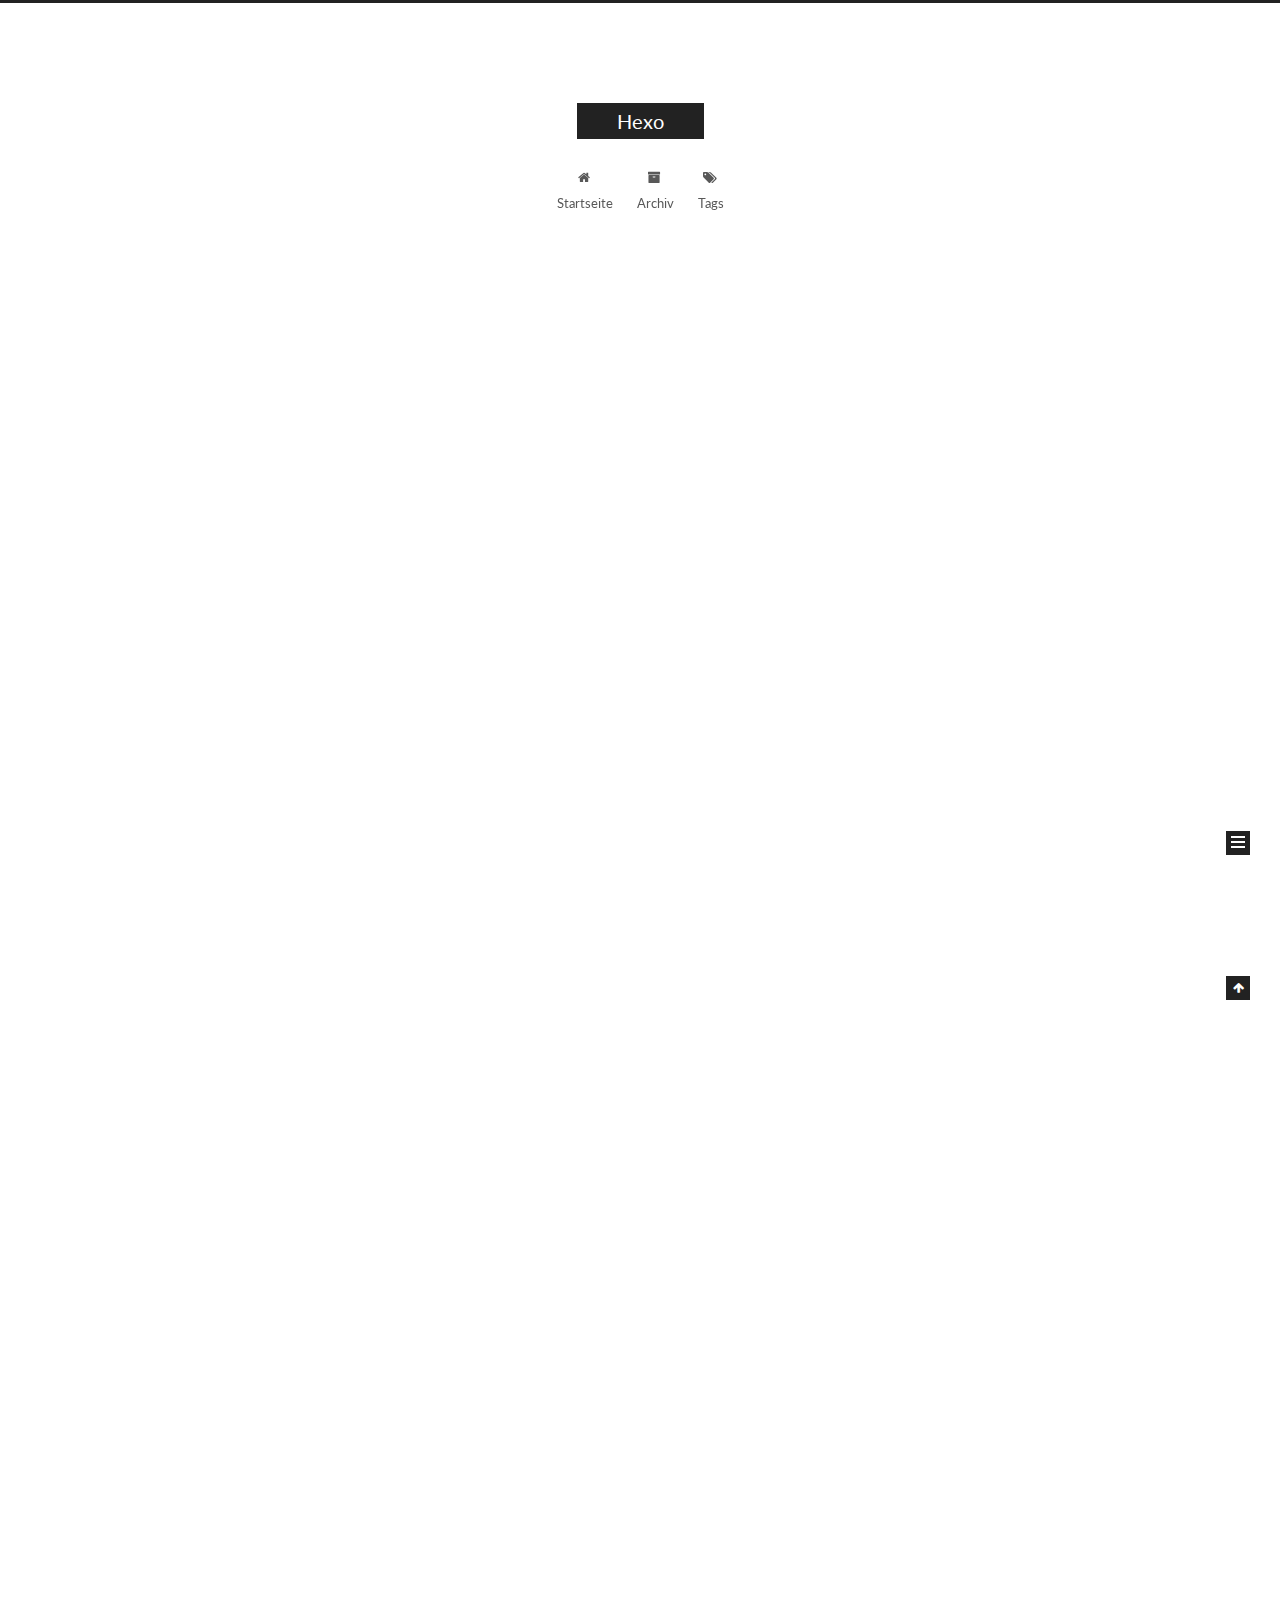
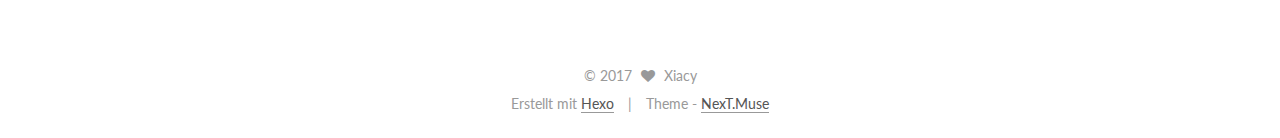
==== commit 72f2bad4: "Site updated: 2017-06-18 17:12:09" ====
--- a/index.html
+++ b/index.html
@@ -570,7 +570,7 @@
   <span class="with-love">
     <i class="fa fa-heart"></i>
   </span>
-  <span class="author" itemprop="copyrightHolder">John Doe</span>
+  <span class="author" itemprop="copyrightHolder">Xiacy</span>
 </div>
 
 
--- a/css/main.css
+++ b/css/main.css
@@ -1677,7 +1677,7 @@
   width: 4px;
   height: 4px;
   border-radius: 50%;
-  background: #b87c0a;
+  background: #962e5b;
 }
 .links-of-blogroll {
   font-size: 13px;
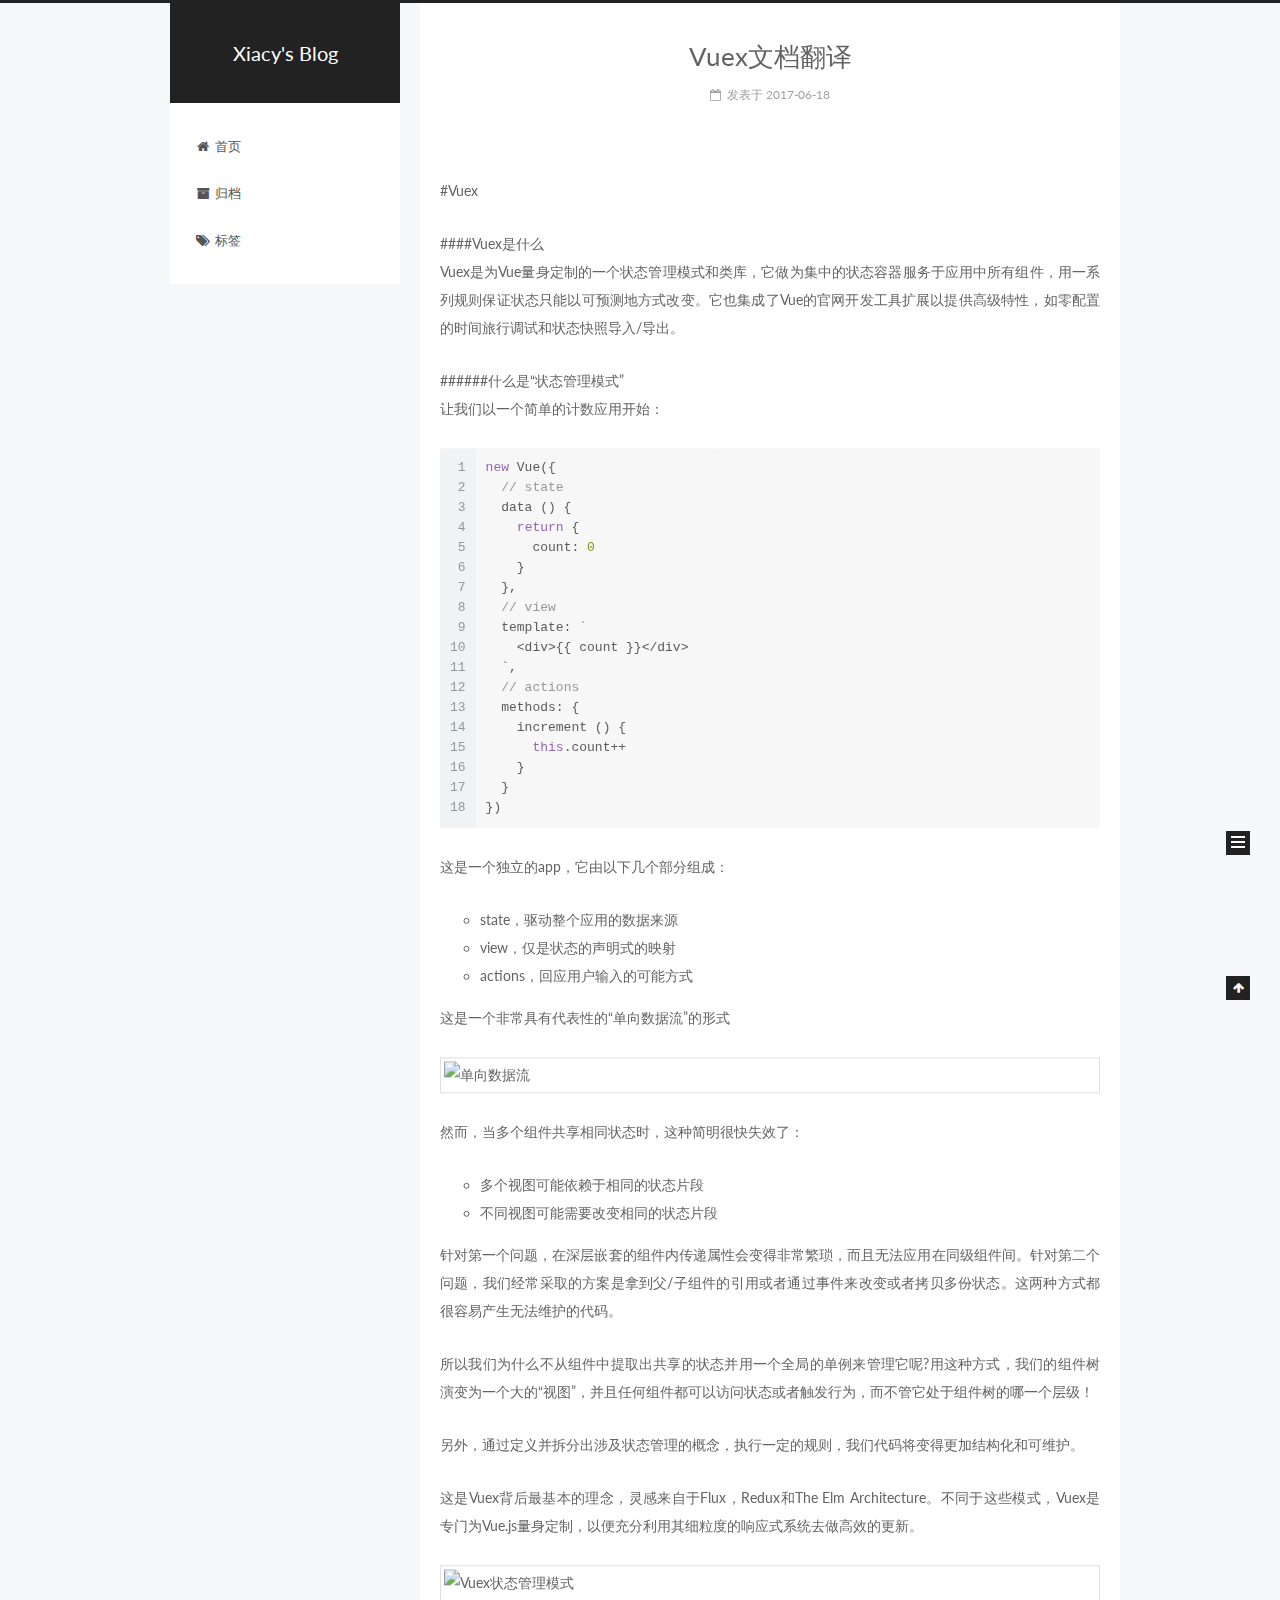
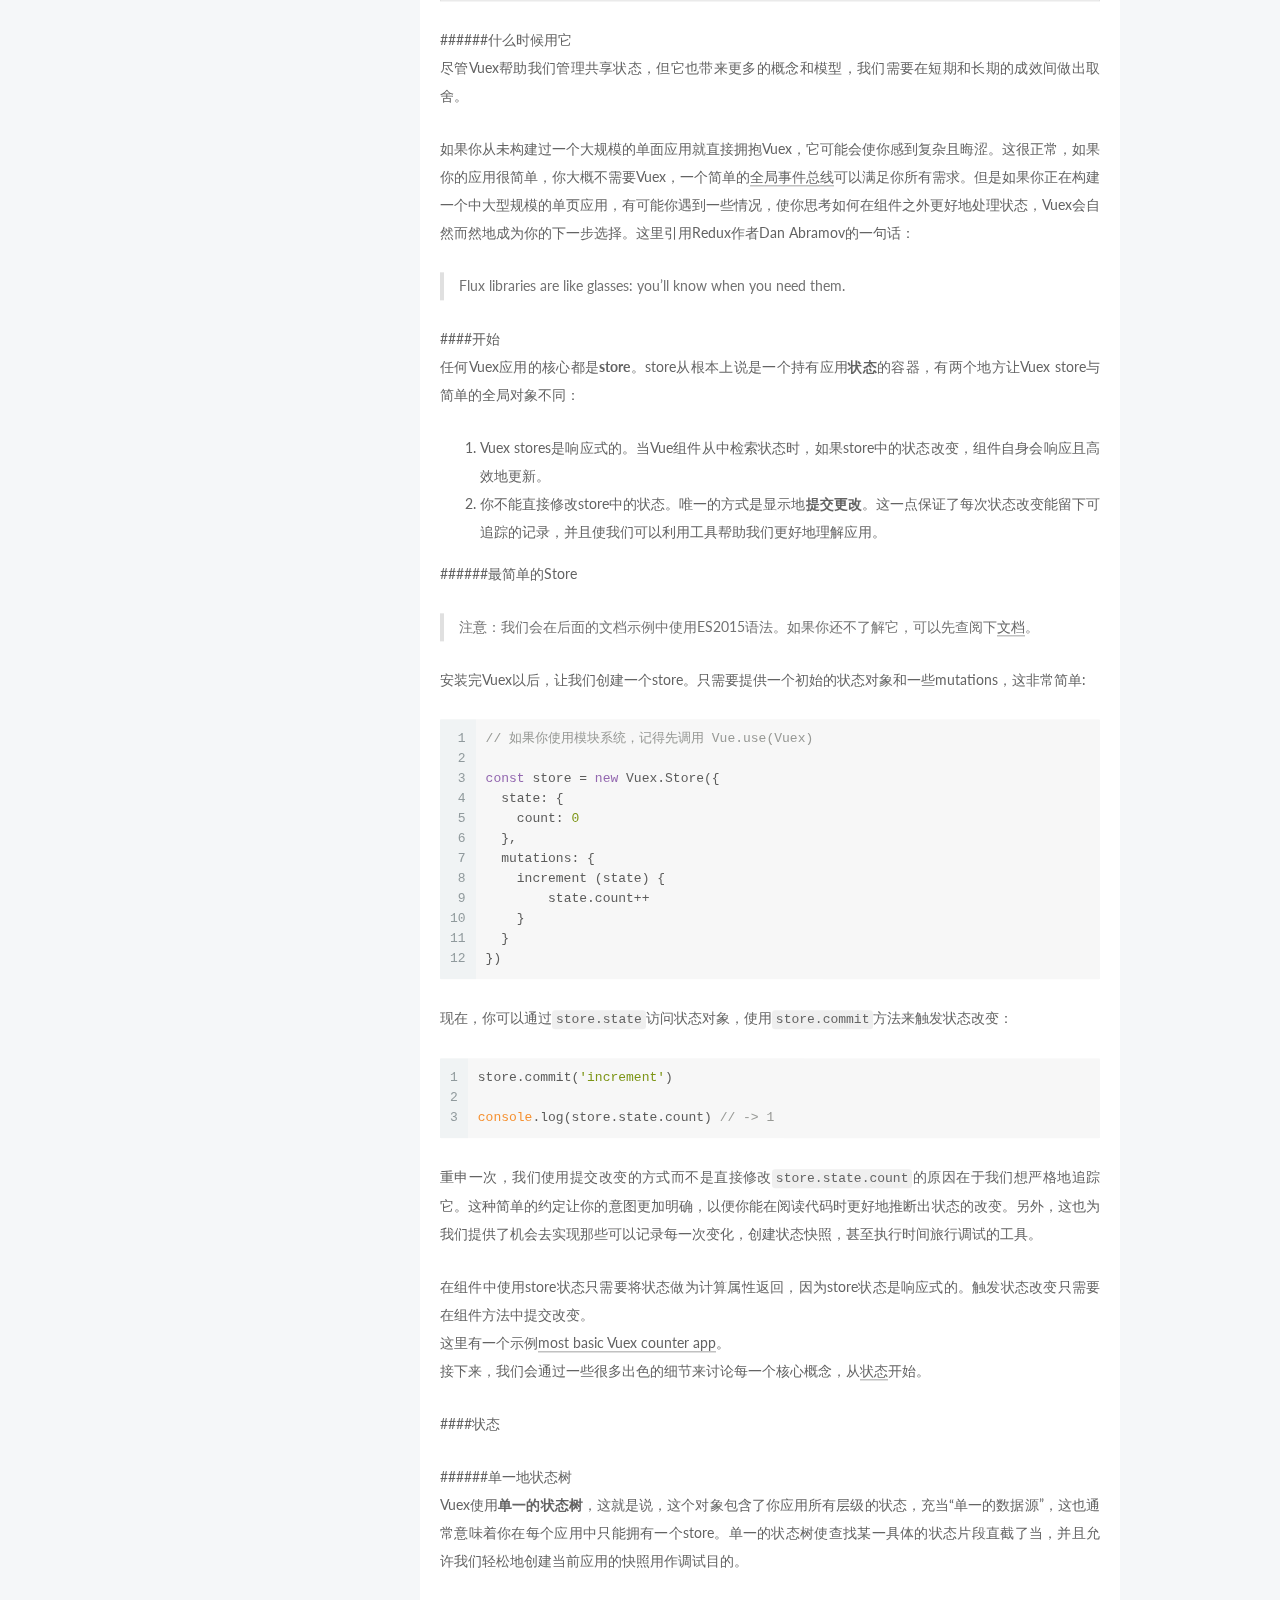
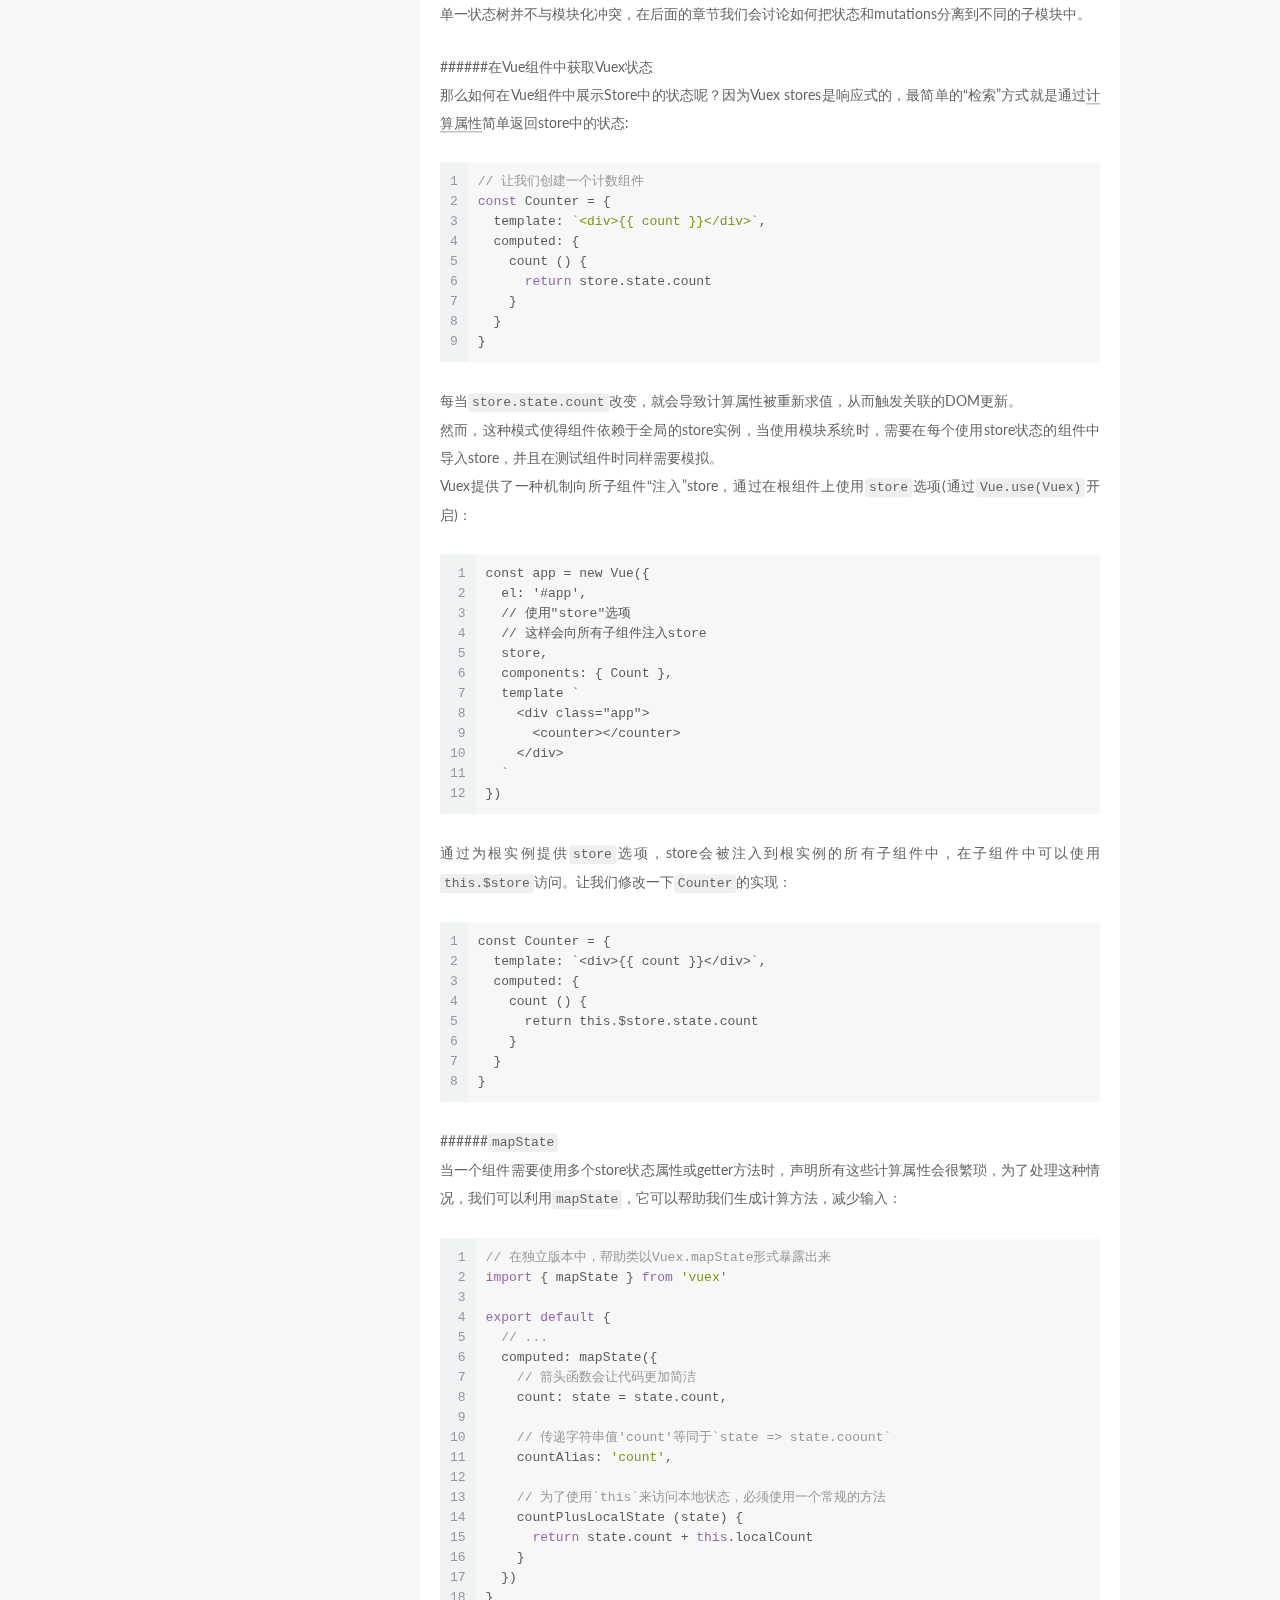
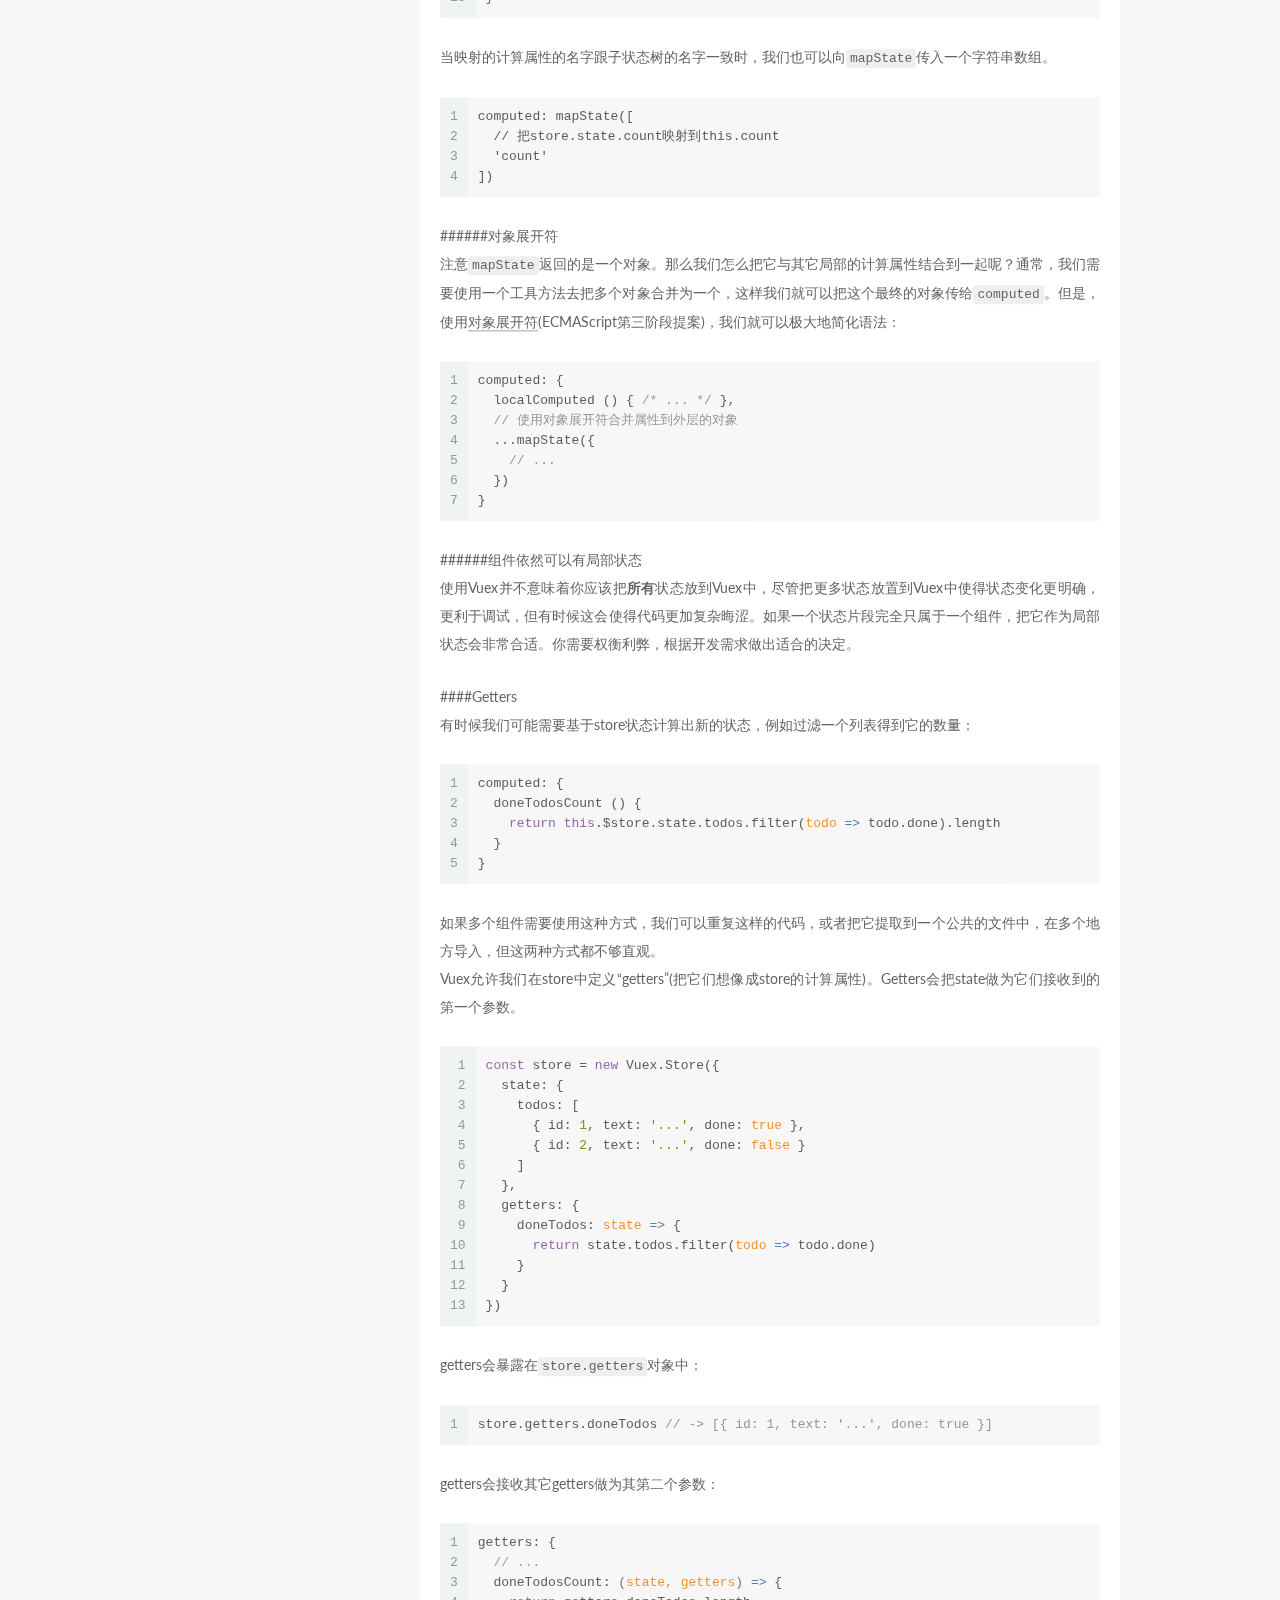
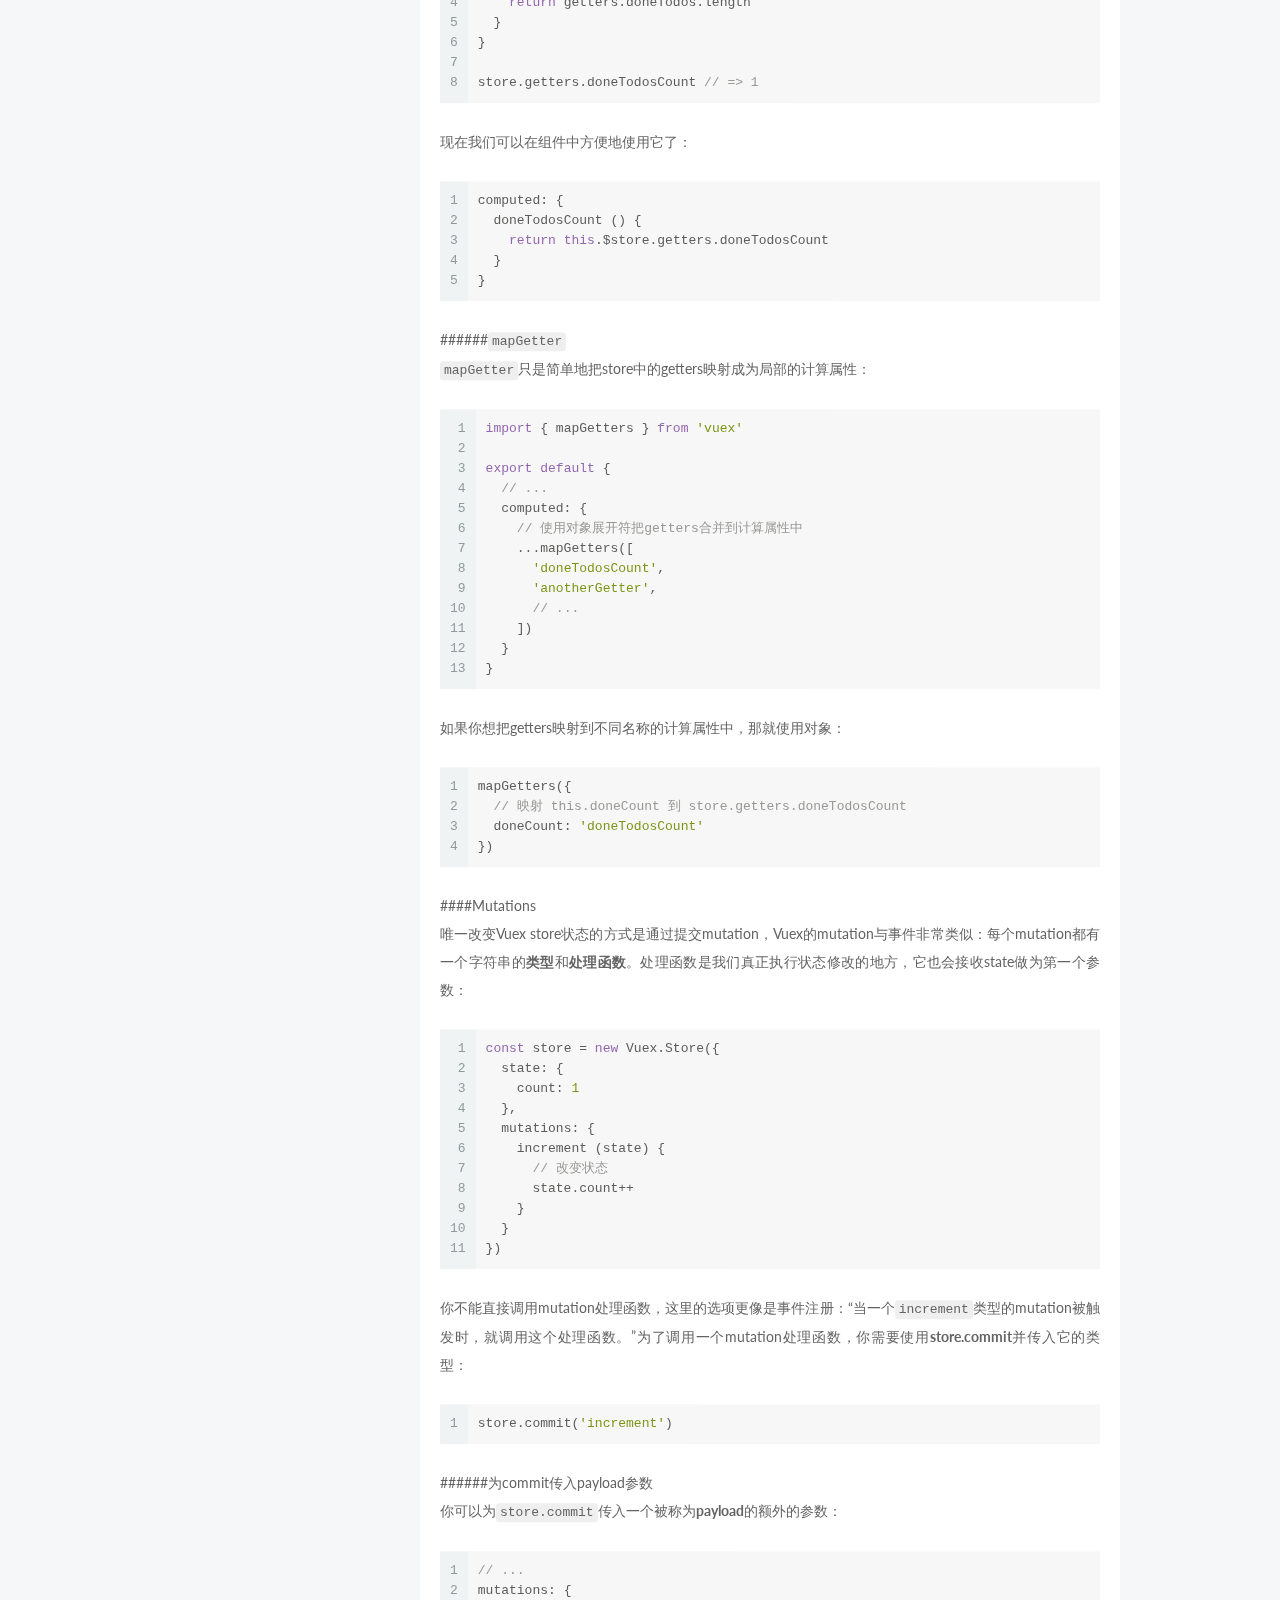
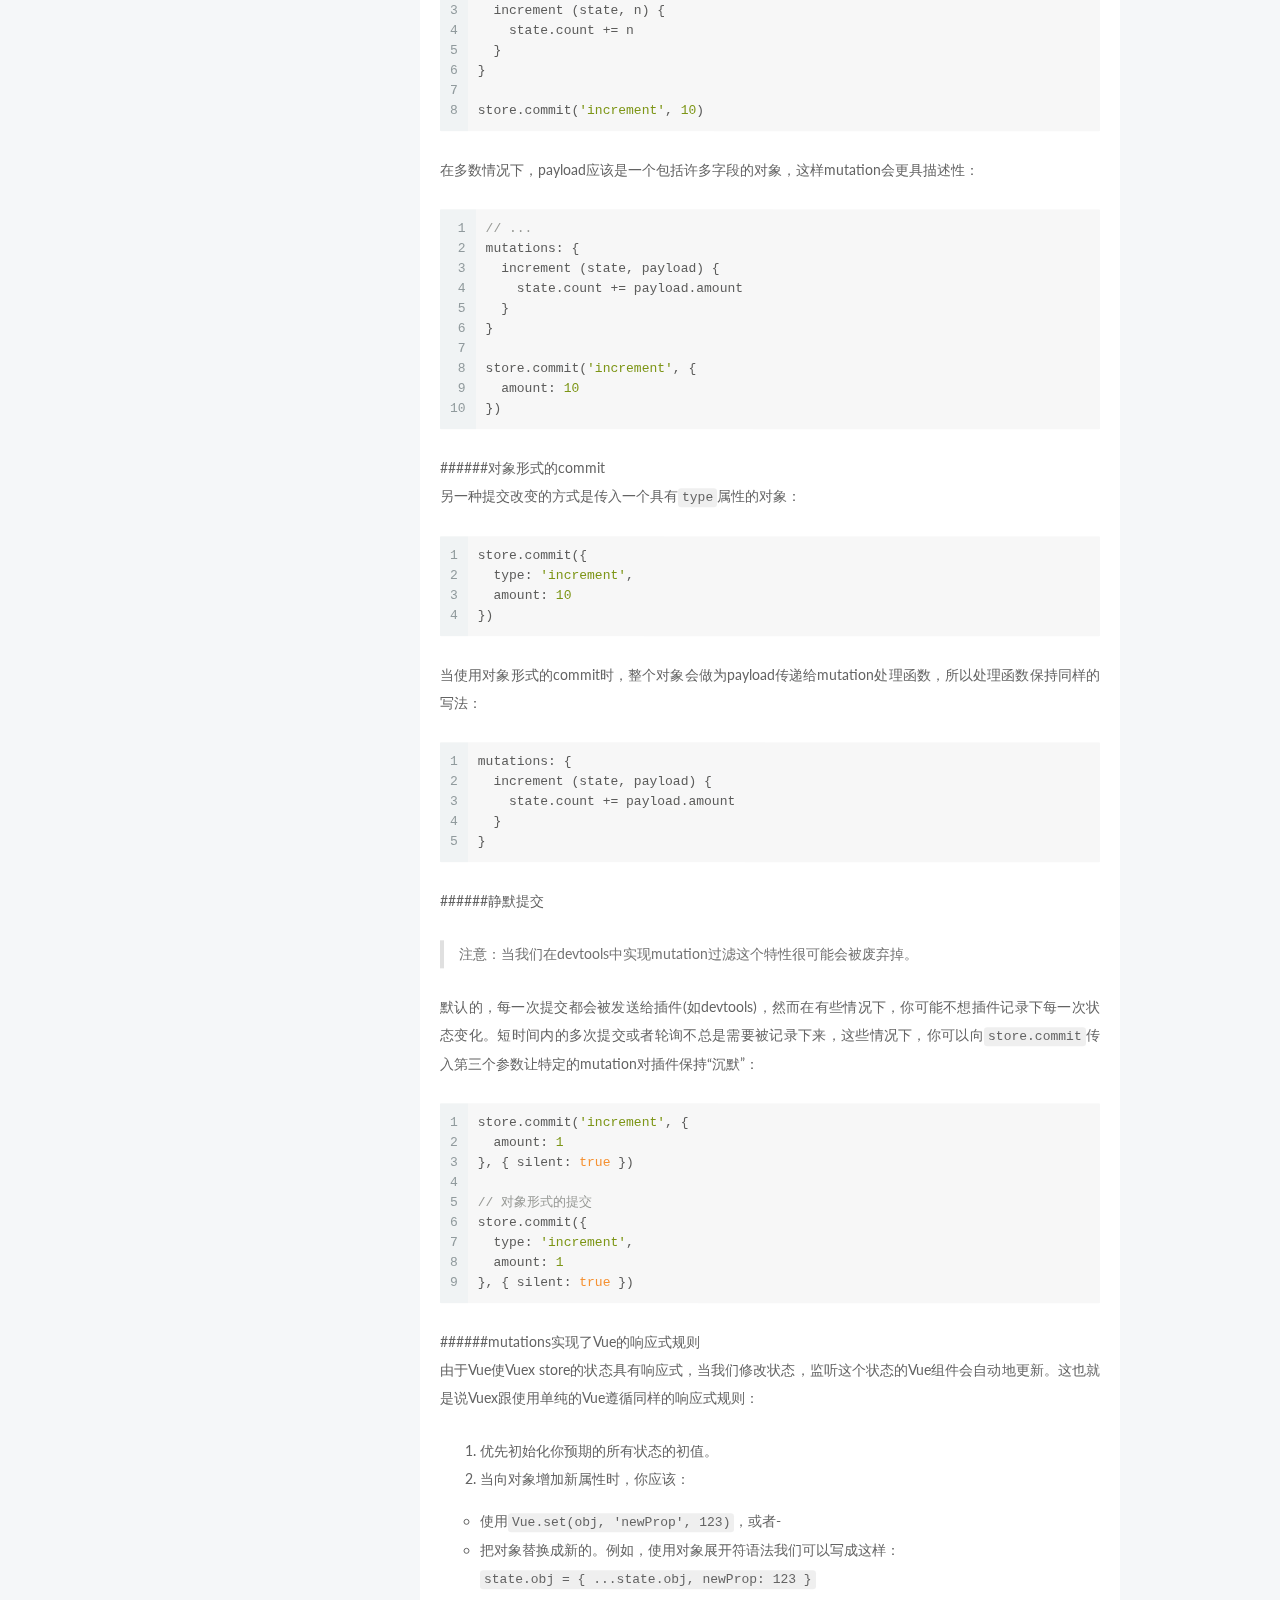
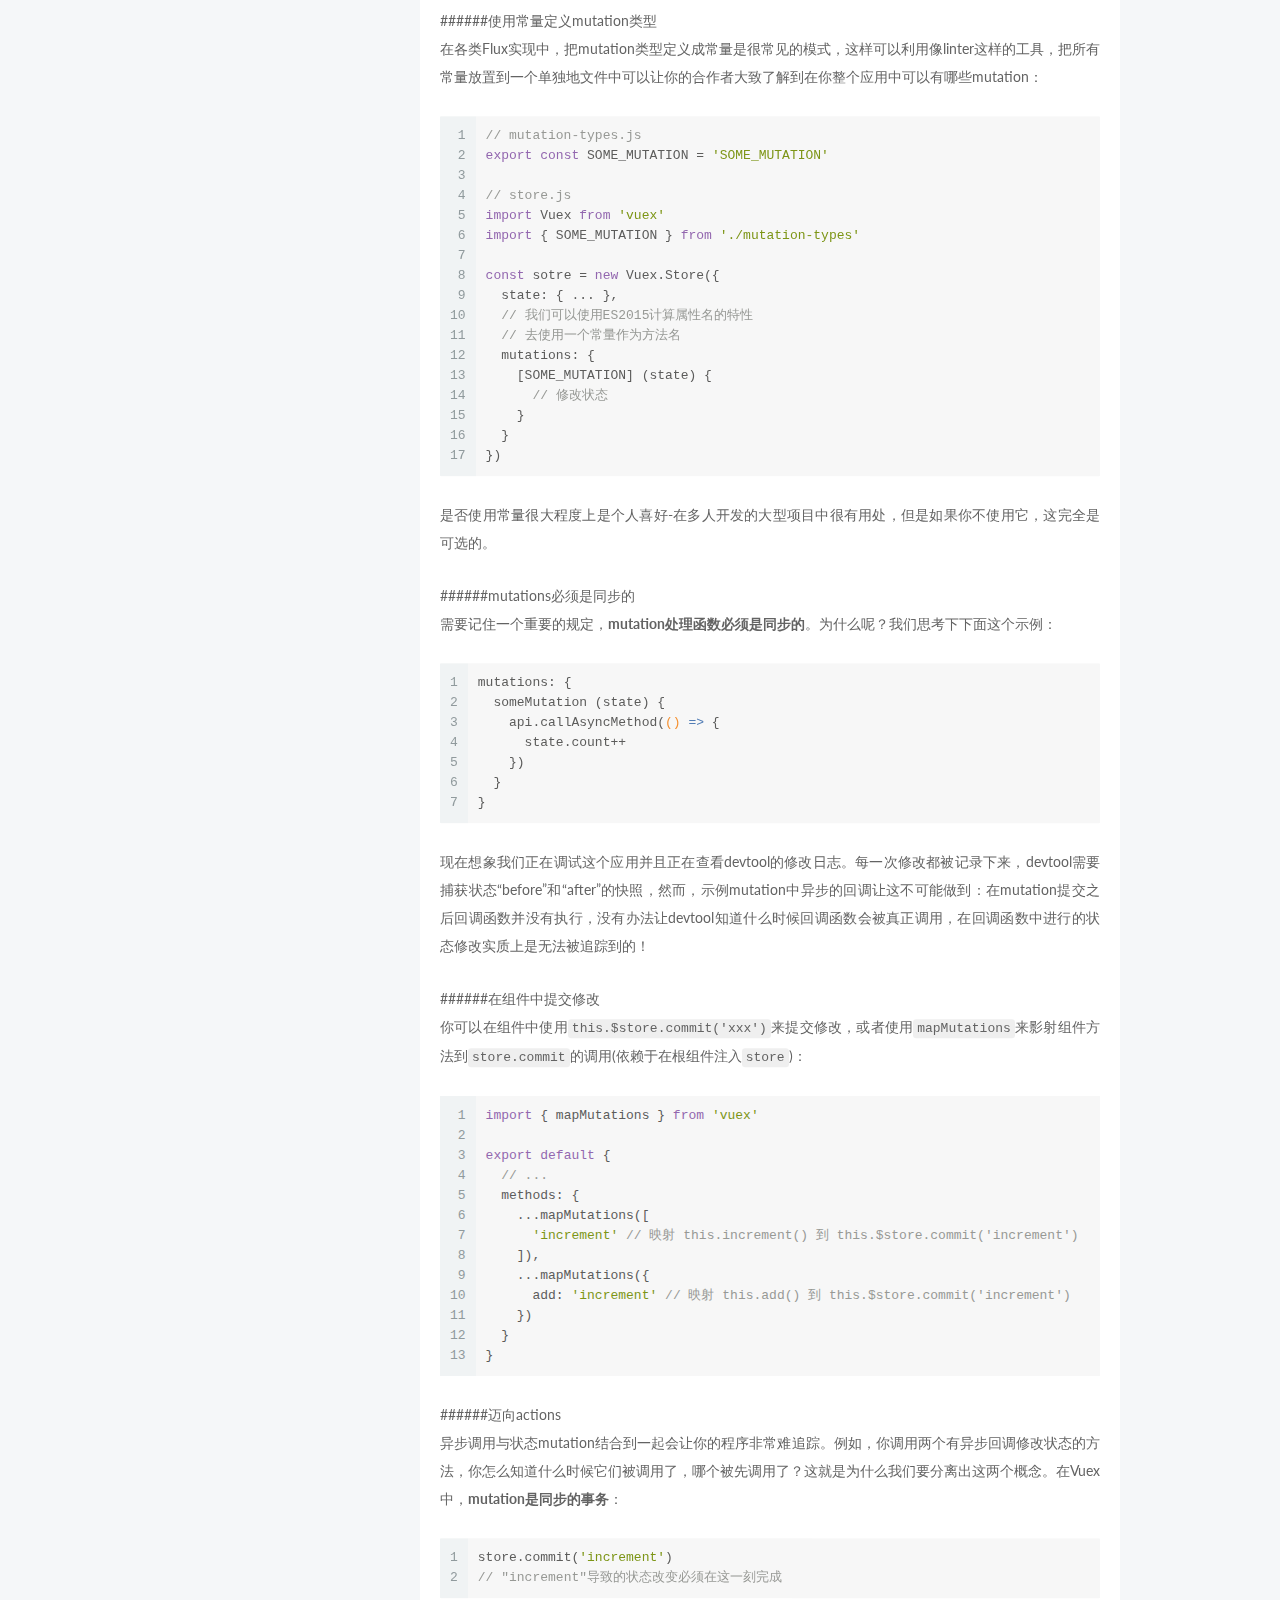
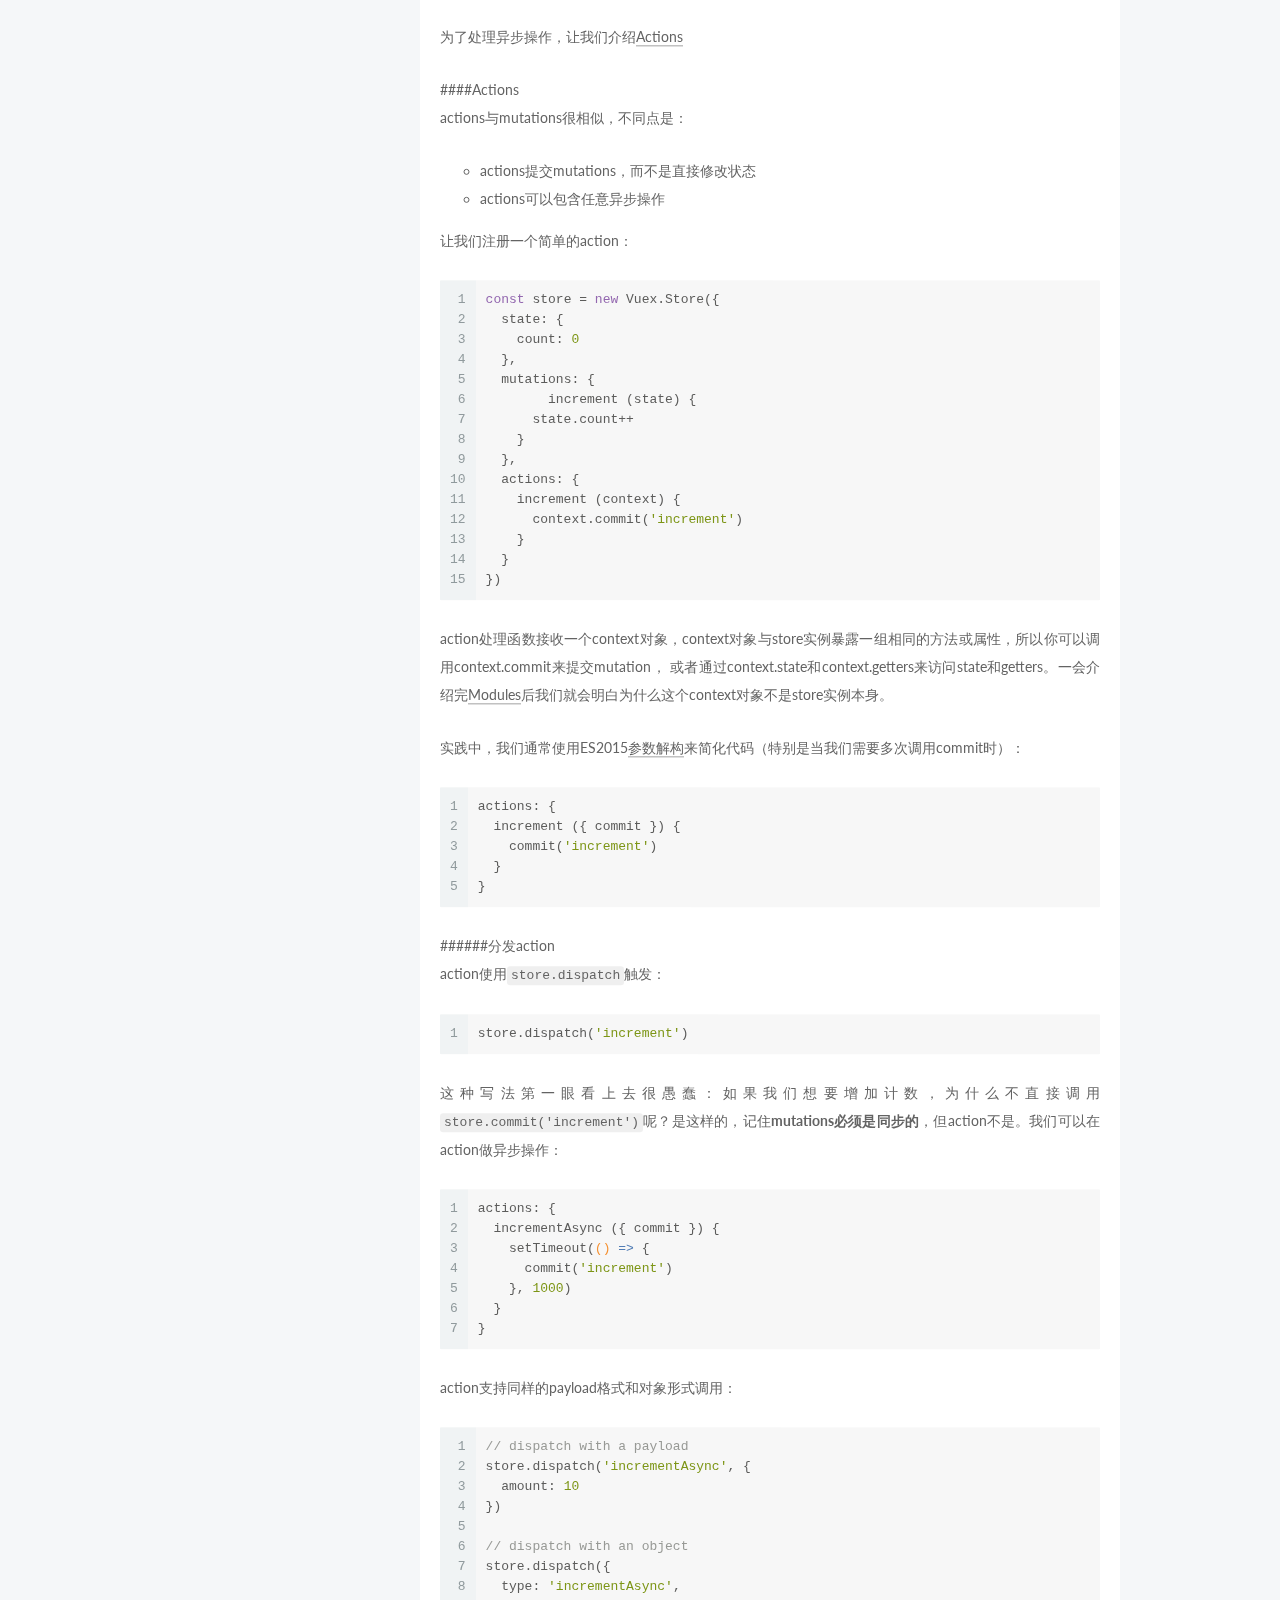
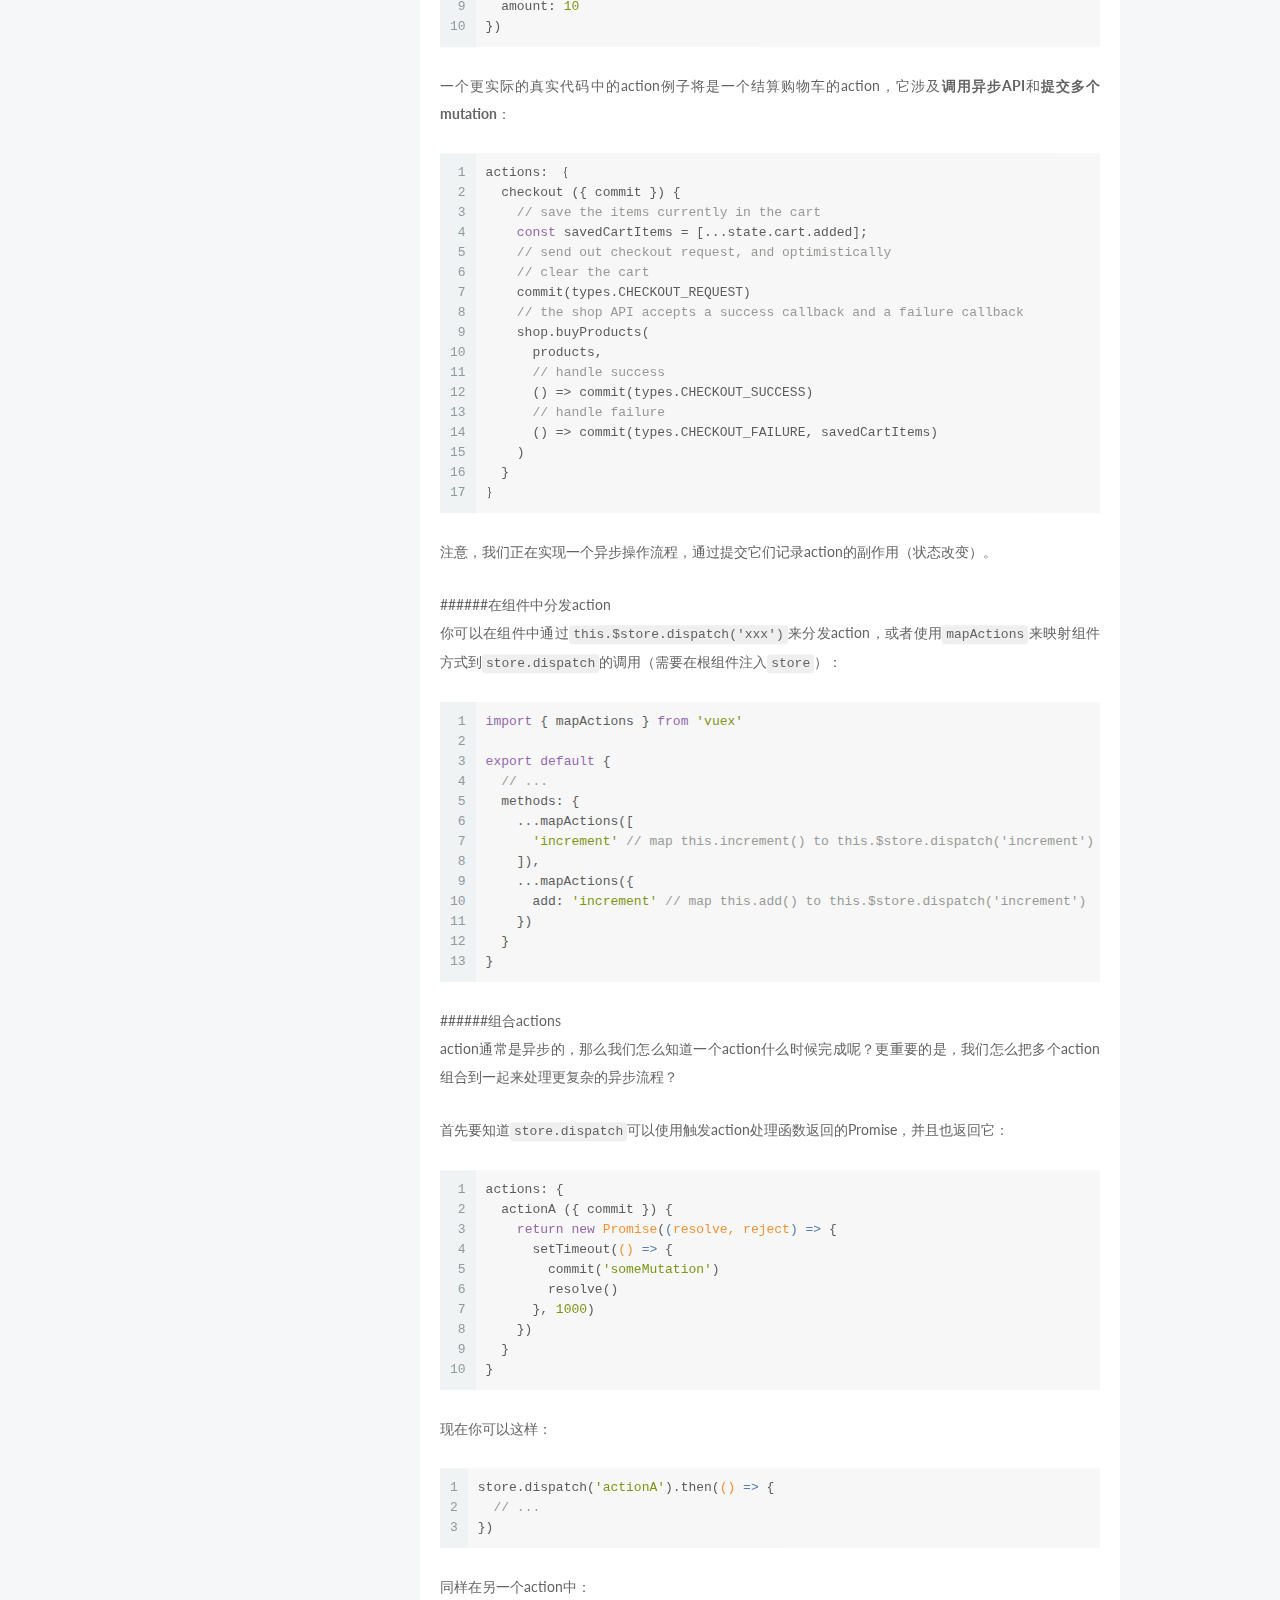
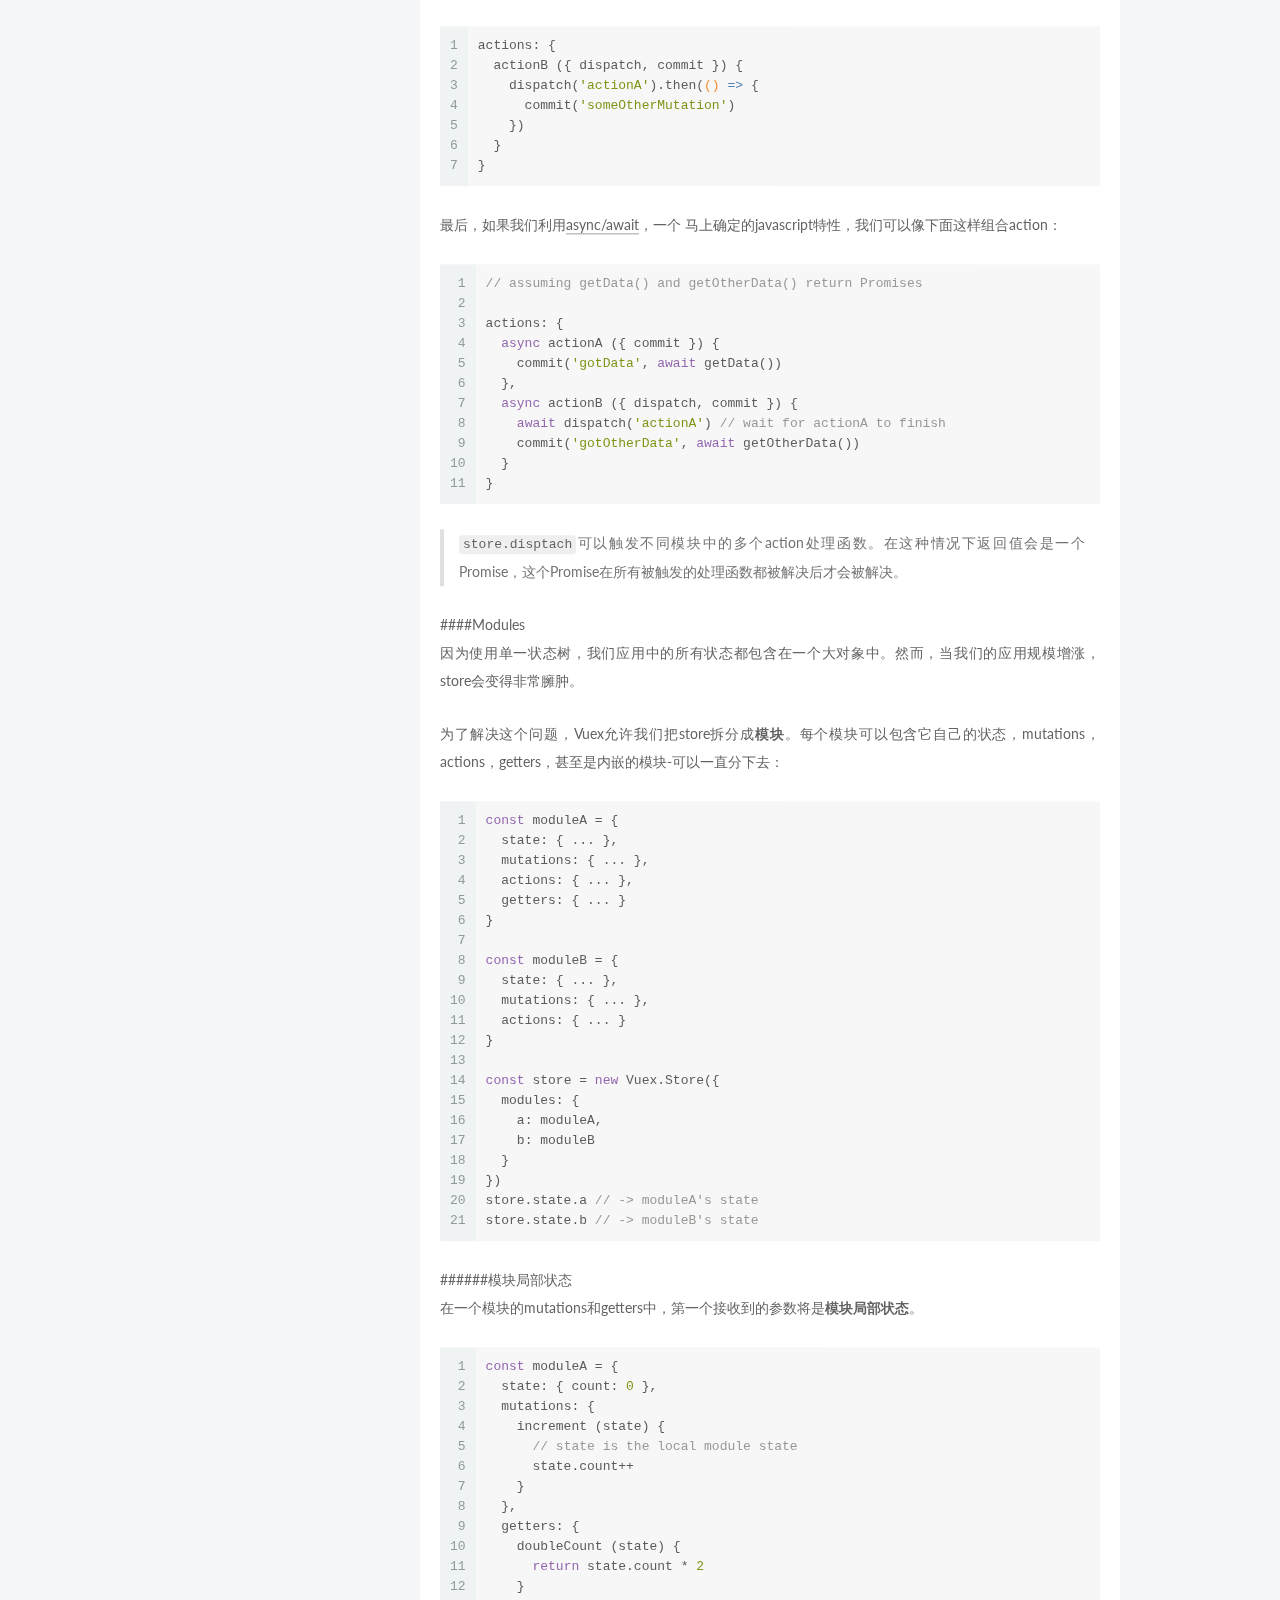
==== commit 7b736d2e: "Site updated: 2017-06-18 17:26:40" ====
--- a/index.html
+++ b/index.html
@@ -5,7 +5,7 @@
   
 
 
-<html class="theme-next muse use-motion" lang="">
+<html class="theme-next muse use-motion" lang="zh-Hans">
 <head>
   <meta charset="UTF-8"/>
 <meta http-equiv="X-UA-Compatible" content="IE=edge" />
@@ -94,11 +94,11 @@
 
 
 <meta property="og:type" content="website">
-<meta property="og:title" content="Hexo">
+<meta property="og:title" content="Xiacy&#39;s Blog">
 <meta property="og:url" content="http://yoursite.com/index.html">
-<meta property="og:site_name" content="Hexo">
+<meta property="og:site_name" content="Xiacy&#39;s Blog">
 <meta name="twitter:card" content="summary">
-<meta name="twitter:title" content="Hexo">
+<meta name="twitter:title" content="Xiacy&#39;s Blog">
 
 
 
@@ -112,7 +112,7 @@
     motion: true,
     duoshuo: {
       userId: '0',
-      author: 'Author'
+      author: '博主'
     },
     algolia: {
       applicationID: '',
@@ -132,7 +132,7 @@
 
 
 
-  <title>Hexo</title>
+  <title>Xiacy's Blog</title>
   
 
 
@@ -150,7 +150,7 @@
 
 </head>
 
-<body itemscope itemtype="http://schema.org/WebPage" lang="">
+<body itemscope itemtype="http://schema.org/WebPage" lang="zh-Hans">
 
   
   
@@ -170,7 +170,7 @@
     <div class="custom-logo-site-title">
       <a href="/"  class="brand" rel="start">
         <span class="logo-line-before"><i></i></span>
-        <span class="site-title">Hexo</span>
+        <span class="site-title">Xiacy's Blog</span>
         <span class="logo-line-after"><i></i></span>
       </a>
     </div>
@@ -198,9 +198,9 @@
         <li class="menu-item menu-item-home">
           <a href="/" rel="section">
             
-              <i class="menu-item-icon fa fa-fw fa-home"></i> <br />
-            
-            Startseite
+              <i class="menu-item-icon fa fa-fw fa-home"></i>
+            
+            首页
           </a>
         </li>
       
@@ -208,9 +208,9 @@
         <li class="menu-item menu-item-archives">
           <a href="/archives/" rel="section">
             
-              <i class="menu-item-icon fa fa-fw fa-archive"></i> <br />
-            
-            Archiv
+              <i class="menu-item-icon fa fa-fw fa-archive"></i>
+            
+            归档
           </a>
         </li>
       
@@ -218,9 +218,9 @@
         <li class="menu-item menu-item-tags">
           <a href="/tags/" rel="section">
             
-              <i class="menu-item-icon fa fa-fw fa-tags"></i> <br />
-            
-            Tags
+              <i class="menu-item-icon fa fa-fw fa-tags"></i>
+            
+            标签
           </a>
         </li>
       
@@ -253,16 +253,16 @@
   
 
   <article class="post post-type-normal " itemscope itemtype="http://schema.org/Article">
-    <link itemprop="mainEntityOfPage" href="http://yoursite.com/2017/06/18/第一次/">
+    <link itemprop="mainEntityOfPage" href="http://yoursite.com/2017/06/18/Vuex/">
 
     <span hidden itemprop="author" itemscope itemtype="http://schema.org/Person">
-      <meta itemprop="name" content="John Doe">
+      <meta itemprop="name" content="Xiacy">
       <meta itemprop="description" content="">
       <meta itemprop="image" content="/images/avatar.gif">
     </span>
 
     <span hidden itemprop="publisher" itemscope itemtype="http://schema.org/Organization">
-      <meta itemprop="name" content="Hexo">
+      <meta itemprop="name" content="Xiacy's Blog">
     </span>
 
     
@@ -272,7 +272,7 @@
         
           <h1 class="post-title" itemprop="name headline">
                 
-                <a class="post-title-link" href="/2017/06/18/第一次/" itemprop="url">第一次</a></h1>
+                <a class="post-title-link" href="/2017/06/18/Vuex/" itemprop="url">Vuex文档翻译</a></h1>
         
 
         <div class="post-meta">
@@ -282,9 +282,9 @@
                 <i class="fa fa-calendar-o"></i>
               </span>
               
-                <span class="post-meta-item-text">Veröffentlicht am</span>
+                <span class="post-meta-item-text">发表于</span>
               
-              <time title="Post created" itemprop="dateCreated datePublished" datetime="2017-06-18T00:01:53+08:00">
+              <time title="创建于" itemprop="dateCreated datePublished" datetime="2017-06-18T00:01:53+08:00">
                 2017-06-18
               </time>
             
@@ -321,126 +321,160 @@
       
         
           
-            <h1 id="第一次"><a href="#第一次" class="headerlink" title="第一次"></a>第一次</h1>
-          
-        
-      
-    </div>
-
-    <div>
-      
-    </div>
-
-    <div>
-      
-    </div>
-
-    <div>
-      
-    </div>
-
-    <footer class="post-footer">
-      
-
-      
-
-      
-
-      
-      
-        <div class="post-eof"></div>
-      
-    </footer>
-  </article>
-
-
-    
-      
-
-  
-
-  
-  
-  
-
-  <article class="post post-type-normal " itemscope itemtype="http://schema.org/Article">
-    <link itemprop="mainEntityOfPage" href="http://yoursite.com/2017/06/17/hello-world/">
-
-    <span hidden itemprop="author" itemscope itemtype="http://schema.org/Person">
-      <meta itemprop="name" content="John Doe">
-      <meta itemprop="description" content="">
-      <meta itemprop="image" content="/images/avatar.gif">
-    </span>
-
-    <span hidden itemprop="publisher" itemscope itemtype="http://schema.org/Organization">
-      <meta itemprop="name" content="Hexo">
-    </span>
-
-    
-      <header class="post-header">
-
-        
-        
-          <h1 class="post-title" itemprop="name headline">
-                
-                <a class="post-title-link" href="/2017/06/17/hello-world/" itemprop="url">Hello World</a></h1>
-        
-
-        <div class="post-meta">
-          <span class="post-time">
-            
-              <span class="post-meta-item-icon">
-                <i class="fa fa-calendar-o"></i>
-              </span>
-              
-                <span class="post-meta-item-text">Veröffentlicht am</span>
-              
-              <time title="Post created" itemprop="dateCreated datePublished" datetime="2017-06-17T23:41:23+08:00">
-                2017-06-17
-              </time>
-            
-
-            
-
-            
-          </span>
-
-          
-
-          
-            
-          
-
-          
-          
-
-          
-
-          
-
-          
-
-        </div>
-      </header>
-    
-
-    <div class="post-body" itemprop="articleBody">
-
-      
-      
-
-      
-        
-          
-            <p>Welcome to <a href="https://hexo.io/" target="_blank" rel="external">Hexo</a>! This is your very first post. Check <a href="https://hexo.io/docs/" target="_blank" rel="external">documentation</a> for more info. If you get any problems when using Hexo, you can find the answer in <a href="https://hexo.io/docs/troubleshooting.html" target="_blank" rel="external">troubleshooting</a> or you can ask me on <a href="https://github.com/hexojs/hexo/issues" target="_blank" rel="external">GitHub</a>.</p>
-<h2 id="Quick-Start"><a href="#Quick-Start" class="headerlink" title="Quick Start"></a>Quick Start</h2><h3 id="Create-a-new-post"><a href="#Create-a-new-post" class="headerlink" title="Create a new post"></a>Create a new post</h3><figure class="highlight bash"><table><tr><td class="gutter"><pre><div class="line">1</div></pre></td><td class="code"><pre><div class="line">$ hexo new <span class="string">"My New Post"</span></div></pre></td></tr></table></figure>
-<p>More info: <a href="https://hexo.io/docs/writing.html" target="_blank" rel="external">Writing</a></p>
-<h3 id="Run-server"><a href="#Run-server" class="headerlink" title="Run server"></a>Run server</h3><figure class="highlight bash"><table><tr><td class="gutter"><pre><div class="line">1</div></pre></td><td class="code"><pre><div class="line">$ hexo server</div></pre></td></tr></table></figure>
-<p>More info: <a href="https://hexo.io/docs/server.html" target="_blank" rel="external">Server</a></p>
-<h3 id="Generate-static-files"><a href="#Generate-static-files" class="headerlink" title="Generate static files"></a>Generate static files</h3><figure class="highlight bash"><table><tr><td class="gutter"><pre><div class="line">1</div></pre></td><td class="code"><pre><div class="line">$ hexo generate</div></pre></td></tr></table></figure>
-<p>More info: <a href="https://hexo.io/docs/generating.html" target="_blank" rel="external">Generating</a></p>
-<h3 id="Deploy-to-remote-sites"><a href="#Deploy-to-remote-sites" class="headerlink" title="Deploy to remote sites"></a>Deploy to remote sites</h3><figure class="highlight bash"><table><tr><td class="gutter"><pre><div class="line">1</div></pre></td><td class="code"><pre><div class="line">$ hexo deploy</div></pre></td></tr></table></figure>
-<p>More info: <a href="https://hexo.io/docs/deployment.html" target="_blank" rel="external">Deployment</a></p>
+            <p>#Vuex</p>
+<p>####Vuex是什么<br>Vuex是为Vue量身定制的一个状态管理模式和类库，它做为集中的状态容器服务于应用中所有组件，用一系列规则保证状态只能以可预测地方式改变。它也集成了Vue的官网开发工具扩展以提供高级特性，如零配置的时间旅行调试和状态快照导入/导出。</p>
+<p>######什么是“状态管理模式”<br>让我们以一个简单的计数应用开始：<br><figure class="highlight javascript"><table><tr><td class="gutter"><pre><div class="line">1</div><div class="line">2</div><div class="line">3</div><div class="line">4</div><div class="line">5</div><div class="line">6</div><div class="line">7</div><div class="line">8</div><div class="line">9</div><div class="line">10</div><div class="line">11</div><div class="line">12</div><div class="line">13</div><div class="line">14</div><div class="line">15</div><div class="line">16</div><div class="line">17</div><div class="line">18</div></pre></td><td class="code"><pre><div class="line"><span class="keyword">new</span> Vue(&#123;</div><div class="line">  <span class="comment">// state</span></div><div class="line">  data () &#123;</div><div class="line">    <span class="keyword">return</span> &#123;</div><div class="line">      <span class="attr">count</span>: <span class="number">0</span></div><div class="line">    &#125;</div><div class="line">  &#125;,</div><div class="line">  <span class="comment">// view</span></div><div class="line">  template: <span class="string">`</span></div><div class="line">    &lt;div&gt;&#123;&#123; count &#125;&#125;&lt;/div&gt;</div><div class="line">  `,</div><div class="line">  <span class="comment">// actions</span></div><div class="line">  methods: &#123;</div><div class="line">    increment () &#123;</div><div class="line">      <span class="keyword">this</span>.count++</div><div class="line">    &#125;</div><div class="line">  &#125;</div><div class="line">&#125;)</div></pre></td></tr></table></figure></p>
+<p>这是一个独立的app，它由以下几个部分组成：</p>
+<ul>
+<li>state，驱动整个应用的数据来源</li>
+<li>view，仅是状态的声明式的映射</li>
+<li>actions，回应用户输入的可能方式</li>
+</ul>
+<p>这是一个非常具有代表性的“单向数据流”的形式</p>
+<p><img src="http://vuex.vuejs.org/en/images/flow.png" alt="单向数据流"></p>
+<p>然而，当多个组件共享相同状态时，这种简明很快失效了：</p>
+<ul>
+<li>多个视图可能依赖于相同的状态片段</li>
+<li>不同视图可能需要改变相同的状态片段</li>
+</ul>
+<p>针对第一个问题，在深层嵌套的组件内传递属性会变得非常繁琐，而且无法应用在同级组件间。针对第二个问题，我们经常采取的方案是拿到父/子组件的引用或者通过事件来改变或者拷贝多份状态。这两种方式都很容易产生无法维护的代码。</p>
+<p>所以我们为什么不从组件中提取出共享的状态并用一个全局的单例来管理它呢?用这种方式，我们的组件树演变为一个大的“视图”，并且任何组件都可以访问状态或者触发行为，而不管它处于组件树的哪一个层级！</p>
+<p>另外，通过定义并拆分出涉及状态管理的概念，执行一定的规则，我们代码将变得更加结构化和可维护。</p>
+<p>这是Vuex背后最基本的理念，灵感来自于Flux，Redux和The Elm Architecture。不同于这些模式，Vuex是专门为Vue.js量身定制，以便充分利用其细粒度的响应式系统去做高效的更新。</p>
+<p><img src="http://vuex.vuejs.org/en/images/vuex.png" alt="Vuex状态管理模式"></p>
+<p>######什么时候用它<br>尽管Vuex帮助我们管理共享状态，但它也带来更多的概念和模型，我们需要在短期和长期的成效间做出取舍。</p>
+<p>如果你从未构建过一个大规模的单面应用就直接拥抱Vuex，它可能会使你感到复杂且晦涩。这很正常，如果你的应用很简单，你大概不需要Vuex，一个简单的<a href="http://vuejs.org/guide/components.html#Non-Parent-Child-Communication" target="_blank" rel="external">全局事件总线</a>可以满足你所有需求。但是如果你正在构建一个中大型规模的单页应用，有可能你遇到一些情况，使你思考如何在组件之外更好地处理状态，Vuex会自然而然地成为你的下一步选择。这里引用Redux作者Dan Abramov的一句话：</p>
+<blockquote>
+<p>Flux libraries are like glasses: you’ll know when you need them.</p>
+</blockquote>
+<p>####开始<br>任何Vuex应用的核心都是<strong>store</strong>。store从根本上说是一个持有应用<strong>状态</strong>的容器，有两个地方让Vuex store与简单的全局对象不同：</p>
+<ol>
+<li>Vuex stores是响应式的。当Vue组件从中检索状态时，如果store中的状态改变，组件自身会响应且高效地更新。</li>
+<li>你不能直接修改store中的状态。唯一的方式是显示地<strong>提交更改</strong>。这一点保证了每次状态改变能留下可追踪的记录，并且使我们可以利用工具帮助我们更好地理解应用。</li>
+</ol>
+<p>######最简单的Store</p>
+<blockquote>
+<p>注意：我们会在后面的文档示例中使用ES2015语法。如果你还不了解它，可以先查阅下<a href="https://babeljs.io/docs/learn-es2015/" target="_blank" rel="external">文档</a>。</p>
+</blockquote>
+<p>安装完Vuex以后，让我们创建一个store。只需要提供一个初始的状态对象和一些mutations，这非常简单:<br><figure class="highlight javascript"><table><tr><td class="gutter"><pre><div class="line">1</div><div class="line">2</div><div class="line">3</div><div class="line">4</div><div class="line">5</div><div class="line">6</div><div class="line">7</div><div class="line">8</div><div class="line">9</div><div class="line">10</div><div class="line">11</div><div class="line">12</div></pre></td><td class="code"><pre><div class="line"><span class="comment">// 如果你使用模块系统，记得先调用 Vue.use(Vuex)</span></div><div class="line"></div><div class="line"><span class="keyword">const</span> store = <span class="keyword">new</span> Vuex.Store(&#123;</div><div class="line">  <span class="attr">state</span>: &#123;</div><div class="line">    <span class="attr">count</span>: <span class="number">0</span></div><div class="line">  &#125;,</div><div class="line">  <span class="attr">mutations</span>: &#123;</div><div class="line">    increment (state) &#123;</div><div class="line">    	state.count++</div><div class="line">    &#125;</div><div class="line">  &#125;</div><div class="line">&#125;)</div></pre></td></tr></table></figure></p>
+<p>现在，你可以通过<code>store.state</code>访问状态对象，使用<code>store.commit</code>方法来触发状态改变：<br><figure class="highlight javascript"><table><tr><td class="gutter"><pre><div class="line">1</div><div class="line">2</div><div class="line">3</div></pre></td><td class="code"><pre><div class="line">store.commit(<span class="string">'increment'</span>)</div><div class="line"></div><div class="line"><span class="built_in">console</span>.log(store.state.count) <span class="comment">// -&gt; 1</span></div></pre></td></tr></table></figure></p>
+<p>重申一次，我们使用提交改变的方式而不是直接修改<code>store.state.count</code>的原因在于我们想严格地追踪它。这种简单的约定让你的意图更加明确，以便你能在阅读代码时更好地推断出状态的改变。另外，这也为我们提供了机会去实现那些可以记录每一次变化，创建状态快照，甚至执行时间旅行调试的工具。</p>
+<p>在组件中使用store状态只需要将状态做为计算属性返回，因为store状态是响应式的。触发状态改变只需要在组件方法中提交改变。<br>这里有一个示例<a href="https://jsfiddle.net/yyx990803/n9jmu5v7/" target="_blank" rel="external">most basic Vuex counter app</a>。<br>接下来，我们会通过一些很多出色的细节来讨论每一个核心概念，从<a href="http://vuex.vuejs.org/en/state.html" target="_blank" rel="external">状态</a>开始。</p>
+<p>####状态</p>
+<p>######单一地状态树<br>Vuex使用<strong>单一的状态树</strong>，这就是说，这个对象包含了你应用所有层级的状态，充当“单一的数据源”，这也通常意味着你在每个应用中只能拥有一个store。单一的状态树使查找某一具体的状态片段直截了当，并且允许我们轻松地创建当前应用的快照用作调试目的。</p>
+<p>单一状态树并不与模块化冲突，在后面的章节我们会讨论如何把状态和mutations分离到不同的子模块中。</p>
+<p>######在Vue组件中获取Vuex状态<br>那么如何在Vue组件中展示Store中的状态呢？因为Vuex stores是响应式的，最简单的“检索”方式就是通过<a href="http://vuex.vuejs.org/en/state.html" target="_blank" rel="external">计算属性</a>简单返回store中的状态:<br><figure class="highlight javascript"><table><tr><td class="gutter"><pre><div class="line">1</div><div class="line">2</div><div class="line">3</div><div class="line">4</div><div class="line">5</div><div class="line">6</div><div class="line">7</div><div class="line">8</div><div class="line">9</div></pre></td><td class="code"><pre><div class="line"><span class="comment">// 让我们创建一个计数组件</span></div><div class="line"><span class="keyword">const</span> Counter = &#123;</div><div class="line">  <span class="attr">template</span>: <span class="string">`&lt;div&gt;&#123;&#123; count &#125;&#125;&lt;/div&gt;`</span>,</div><div class="line">  <span class="attr">computed</span>: &#123;</div><div class="line">    count () &#123;</div><div class="line">      <span class="keyword">return</span> store.state.count</div><div class="line">    &#125;</div><div class="line">  &#125;</div><div class="line">&#125;</div></pre></td></tr></table></figure></p>
+<p>每当<code>store.state.count</code>改变，就会导致计算属性被重新求值，从而触发关联的DOM更新。<br>然而，这种模式使得组件依赖于全局的store实例，当使用模块系统时，需要在每个使用store状态的组件中导入store，并且在测试组件时同样需要模拟。<br>Vuex提供了一种机制向所子组件“注入”store，通过在根组件上使用<code>store</code>选项(通过<code>Vue.use(Vuex)</code>开启)：<br><figure class="highlight plain"><table><tr><td class="gutter"><pre><div class="line">1</div><div class="line">2</div><div class="line">3</div><div class="line">4</div><div class="line">5</div><div class="line">6</div><div class="line">7</div><div class="line">8</div><div class="line">9</div><div class="line">10</div><div class="line">11</div><div class="line">12</div></pre></td><td class="code"><pre><div class="line">const app = new Vue(&#123;</div><div class="line">  el: &apos;#app&apos;,</div><div class="line">  // 使用&quot;store&quot;选项</div><div class="line">  // 这样会向所有子组件注入store</div><div class="line">  store,</div><div class="line">  components: &#123; Count &#125;,</div><div class="line">  template `</div><div class="line">    &lt;div class=&quot;app&quot;&gt;</div><div class="line">      &lt;counter&gt;&lt;/counter&gt;</div><div class="line">    &lt;/div&gt;</div><div class="line">  `</div><div class="line">&#125;)</div></pre></td></tr></table></figure></p>
+<p>通过为根实例提供<code>store</code>选项，store会被注入到根实例的所有子组件中，在子组件中可以使用<code>this.$store</code>访问。让我们修改一下<code>Counter</code>的实现：<br><figure class="highlight plain"><table><tr><td class="gutter"><pre><div class="line">1</div><div class="line">2</div><div class="line">3</div><div class="line">4</div><div class="line">5</div><div class="line">6</div><div class="line">7</div><div class="line">8</div></pre></td><td class="code"><pre><div class="line">const Counter = &#123;</div><div class="line">  template: `&lt;div&gt;&#123;&#123; count &#125;&#125;&lt;/div&gt;`,</div><div class="line">  computed: &#123;</div><div class="line">    count () &#123;</div><div class="line">      return this.$store.state.count</div><div class="line">    &#125;</div><div class="line">  &#125;</div><div class="line">&#125;</div></pre></td></tr></table></figure></p>
+<p>######<code>mapState</code><br>当一个组件需要使用多个store状态属性或getter方法时，声明所有这些计算属性会很繁琐，为了处理这种情况，我们可以利用<code>mapState</code>，它可以帮助我们生成计算方法，减少输入：<br><figure class="highlight javascript"><table><tr><td class="gutter"><pre><div class="line">1</div><div class="line">2</div><div class="line">3</div><div class="line">4</div><div class="line">5</div><div class="line">6</div><div class="line">7</div><div class="line">8</div><div class="line">9</div><div class="line">10</div><div class="line">11</div><div class="line">12</div><div class="line">13</div><div class="line">14</div><div class="line">15</div><div class="line">16</div><div class="line">17</div><div class="line">18</div></pre></td><td class="code"><pre><div class="line"><span class="comment">// 在独立版本中，帮助类以Vuex.mapState形式暴露出来</span></div><div class="line"><span class="keyword">import</span> &#123; mapState &#125; <span class="keyword">from</span> <span class="string">'vuex'</span></div><div class="line"></div><div class="line"><span class="keyword">export</span> <span class="keyword">default</span> &#123;</div><div class="line">  <span class="comment">// ...</span></div><div class="line">  computed: mapState(&#123;</div><div class="line">    <span class="comment">// 箭头函数会让代码更加简洁</span></div><div class="line">    count: state = state.count,</div><div class="line"></div><div class="line">    <span class="comment">// 传递字符串值'count'等同于`state =&gt; state.coount`</span></div><div class="line">    countAlias: <span class="string">'count'</span>,</div><div class="line"></div><div class="line">    <span class="comment">// 为了使用`this`来访问本地状态，必须使用一个常规的方法</span></div><div class="line">    countPlusLocalState (state) &#123;</div><div class="line">      <span class="keyword">return</span> state.count + <span class="keyword">this</span>.localCount</div><div class="line">    &#125;</div><div class="line">  &#125;)</div><div class="line">&#125;</div></pre></td></tr></table></figure></p>
+<p>当映射的计算属性的名字跟子状态树的名字一致时，我们也可以向<code>mapState</code>传入一个字符串数组。<br><figure class="highlight plain"><table><tr><td class="gutter"><pre><div class="line">1</div><div class="line">2</div><div class="line">3</div><div class="line">4</div></pre></td><td class="code"><pre><div class="line">computed: mapState([</div><div class="line">  // 把store.state.count映射到this.count</div><div class="line">  &apos;count&apos;</div><div class="line">])</div></pre></td></tr></table></figure></p>
+<p>######对象展开符<br>注意<code>mapState</code>返回的是一个对象。那么我们怎么把它与其它局部的计算属性结合到一起呢？通常，我们需要使用一个工具方法去把多个对象合并为一个，这样我们就可以把这个最终的对象传给<code>computed</code>。但是，使用<a href="this.count">对象展开符</a>(ECMAScript第三阶段提案)，我们就可以极大地简化语法：<br><figure class="highlight javascript"><table><tr><td class="gutter"><pre><div class="line">1</div><div class="line">2</div><div class="line">3</div><div class="line">4</div><div class="line">5</div><div class="line">6</div><div class="line">7</div></pre></td><td class="code"><pre><div class="line">computed: &#123;</div><div class="line">  localComputed () &#123; <span class="comment">/* ... */</span> &#125;,</div><div class="line">  <span class="comment">// 使用对象展开符合并属性到外层的对象</span></div><div class="line">  ...mapState(&#123;</div><div class="line">    <span class="comment">// ...</span></div><div class="line">  &#125;)</div><div class="line">&#125;</div></pre></td></tr></table></figure></p>
+<p>######组件依然可以有局部状态<br>使用Vuex并不意味着你应该把<strong>所有</strong>状态放到Vuex中，尽管把更多状态放置到Vuex中使得状态变化更明确，更利于调试，但有时候这会使得代码更加复杂晦涩。如果一个状态片段完全只属于一个组件，把它作为局部状态会非常合适。你需要权衡利弊，根据开发需求做出适合的决定。</p>
+<p>####Getters<br>有时候我们可能需要基于store状态计算出新的状态，例如过滤一个列表得到它的数量：<br><figure class="highlight javascript"><table><tr><td class="gutter"><pre><div class="line">1</div><div class="line">2</div><div class="line">3</div><div class="line">4</div><div class="line">5</div></pre></td><td class="code"><pre><div class="line">computed: &#123;</div><div class="line">  doneTodosCount () &#123;</div><div class="line">    <span class="keyword">return</span> <span class="keyword">this</span>.$store.state.todos.filter(<span class="function"><span class="params">todo</span> =&gt;</span> todo.done).length</div><div class="line">  &#125;</div><div class="line">&#125;</div></pre></td></tr></table></figure></p>
+<p>如果多个组件需要使用这种方式，我们可以重复这样的代码，或者把它提取到一个公共的文件中，在多个地方导入，但这两种方式都不够直观。<br>Vuex允许我们在store中定义“getters”(把它们想像成store的计算属性)。Getters会把state做为它们接收到的第一个参数。<br><figure class="highlight javascript"><table><tr><td class="gutter"><pre><div class="line">1</div><div class="line">2</div><div class="line">3</div><div class="line">4</div><div class="line">5</div><div class="line">6</div><div class="line">7</div><div class="line">8</div><div class="line">9</div><div class="line">10</div><div class="line">11</div><div class="line">12</div><div class="line">13</div></pre></td><td class="code"><pre><div class="line"><span class="keyword">const</span> store = <span class="keyword">new</span> Vuex.Store(&#123;</div><div class="line">  <span class="attr">state</span>: &#123;</div><div class="line">    <span class="attr">todos</span>: [</div><div class="line">      &#123; <span class="attr">id</span>: <span class="number">1</span>, <span class="attr">text</span>: <span class="string">'...'</span>, <span class="attr">done</span>: <span class="literal">true</span> &#125;,</div><div class="line">      &#123; <span class="attr">id</span>: <span class="number">2</span>, <span class="attr">text</span>: <span class="string">'...'</span>, <span class="attr">done</span>: <span class="literal">false</span> &#125;</div><div class="line">    ]</div><div class="line">  &#125;,</div><div class="line">  <span class="attr">getters</span>: &#123;</div><div class="line">    <span class="attr">doneTodos</span>: <span class="function"><span class="params">state</span> =&gt;</span> &#123;</div><div class="line">      <span class="keyword">return</span> state.todos.filter(<span class="function"><span class="params">todo</span> =&gt;</span> todo.done)</div><div class="line">    &#125;</div><div class="line">  &#125;</div><div class="line">&#125;)</div></pre></td></tr></table></figure></p>
+<p>getters会暴露在<code>store.getters</code>对象中：<br><figure class="highlight javascript"><table><tr><td class="gutter"><pre><div class="line">1</div></pre></td><td class="code"><pre><div class="line">store.getters.doneTodos <span class="comment">// -&gt; [&#123; id: 1, text: '...', done: true &#125;]</span></div></pre></td></tr></table></figure></p>
+<p>getters会接收其它getters做为其第二个参数：<br><figure class="highlight javascript"><table><tr><td class="gutter"><pre><div class="line">1</div><div class="line">2</div><div class="line">3</div><div class="line">4</div><div class="line">5</div><div class="line">6</div><div class="line">7</div><div class="line">8</div></pre></td><td class="code"><pre><div class="line">getters: &#123;</div><div class="line">  <span class="comment">// ...</span></div><div class="line">  doneTodosCount: <span class="function">(<span class="params">state, getters</span>) =&gt;</span> &#123;</div><div class="line">    <span class="keyword">return</span> getters.doneTodos.length</div><div class="line">  &#125;</div><div class="line">&#125;</div><div class="line"></div><div class="line">store.getters.doneTodosCount <span class="comment">// =&gt; 1</span></div></pre></td></tr></table></figure></p>
+<p>现在我们可以在组件中方便地使用它了：<br><figure class="highlight javascript"><table><tr><td class="gutter"><pre><div class="line">1</div><div class="line">2</div><div class="line">3</div><div class="line">4</div><div class="line">5</div></pre></td><td class="code"><pre><div class="line">computed: &#123;</div><div class="line">  doneTodosCount () &#123;</div><div class="line">    <span class="keyword">return</span> <span class="keyword">this</span>.$store.getters.doneTodosCount</div><div class="line">  &#125;</div><div class="line">&#125;</div></pre></td></tr></table></figure></p>
+<p>######<code>mapGetter</code><br><code>mapGetter</code>只是简单地把store中的getters映射成为局部的计算属性：<br><figure class="highlight javascript"><table><tr><td class="gutter"><pre><div class="line">1</div><div class="line">2</div><div class="line">3</div><div class="line">4</div><div class="line">5</div><div class="line">6</div><div class="line">7</div><div class="line">8</div><div class="line">9</div><div class="line">10</div><div class="line">11</div><div class="line">12</div><div class="line">13</div></pre></td><td class="code"><pre><div class="line"><span class="keyword">import</span> &#123; mapGetters &#125; <span class="keyword">from</span> <span class="string">'vuex'</span></div><div class="line"></div><div class="line"><span class="keyword">export</span> <span class="keyword">default</span> &#123;</div><div class="line">  <span class="comment">// ...</span></div><div class="line">  computed: &#123;</div><div class="line">    <span class="comment">// 使用对象展开符把getters合并到计算属性中</span></div><div class="line">    ...mapGetters([</div><div class="line">      <span class="string">'doneTodosCount'</span>,</div><div class="line">      <span class="string">'anotherGetter'</span>,</div><div class="line">      <span class="comment">// ...</span></div><div class="line">    ])</div><div class="line">  &#125;</div><div class="line">&#125;</div></pre></td></tr></table></figure></p>
+<p>如果你想把getters映射到不同名称的计算属性中，那就使用对象：<br><figure class="highlight javascript"><table><tr><td class="gutter"><pre><div class="line">1</div><div class="line">2</div><div class="line">3</div><div class="line">4</div></pre></td><td class="code"><pre><div class="line">mapGetters(&#123;</div><div class="line">  <span class="comment">// 映射 this.doneCount 到 store.getters.doneTodosCount</span></div><div class="line">  doneCount: <span class="string">'doneTodosCount'</span></div><div class="line">&#125;)</div></pre></td></tr></table></figure></p>
+<p>####Mutations<br>唯一改变Vuex store状态的方式是通过提交mutation，Vuex的mutation与事件非常类似：每个mutation都有一个字符串的<strong>类型</strong>和<strong>处理函数</strong>。处理函数是我们真正执行状态修改的地方，它也会接收state做为第一个参数：<br><figure class="highlight javascript"><table><tr><td class="gutter"><pre><div class="line">1</div><div class="line">2</div><div class="line">3</div><div class="line">4</div><div class="line">5</div><div class="line">6</div><div class="line">7</div><div class="line">8</div><div class="line">9</div><div class="line">10</div><div class="line">11</div></pre></td><td class="code"><pre><div class="line"><span class="keyword">const</span> store = <span class="keyword">new</span> Vuex.Store(&#123;</div><div class="line">  <span class="attr">state</span>: &#123;</div><div class="line">    <span class="attr">count</span>: <span class="number">1</span></div><div class="line">  &#125;,</div><div class="line">  <span class="attr">mutations</span>: &#123;</div><div class="line">    increment (state) &#123;</div><div class="line">      <span class="comment">// 改变状态</span></div><div class="line">      state.count++</div><div class="line">    &#125;</div><div class="line">  &#125;</div><div class="line">&#125;)</div></pre></td></tr></table></figure></p>
+<p>你不能直接调用mutation处理函数，这里的选项更像是事件注册：“当一个<code>increment</code>类型的mutation被触发时，就调用这个处理函数。”为了调用一个mutation处理函数，你需要使用<strong>store.commit</strong>并传入它的类型：<br><figure class="highlight javascript"><table><tr><td class="gutter"><pre><div class="line">1</div></pre></td><td class="code"><pre><div class="line">store.commit(<span class="string">'increment'</span>)</div></pre></td></tr></table></figure></p>
+<p>######为commit传入payload参数<br>你可以为<code>store.commit</code>传入一个被称为<strong>payload</strong>的额外的参数：<br><figure class="highlight javascript"><table><tr><td class="gutter"><pre><div class="line">1</div><div class="line">2</div><div class="line">3</div><div class="line">4</div><div class="line">5</div><div class="line">6</div><div class="line">7</div><div class="line">8</div></pre></td><td class="code"><pre><div class="line"><span class="comment">// ...</span></div><div class="line">mutations: &#123;</div><div class="line">  increment (state, n) &#123;</div><div class="line">    state.count += n</div><div class="line">  &#125;</div><div class="line">&#125;</div><div class="line"></div><div class="line">store.commit(<span class="string">'increment'</span>, <span class="number">10</span>)</div></pre></td></tr></table></figure></p>
+<p>在多数情况下，payload应该是一个包括许多字段的对象，这样mutation会更具描述性：<br><figure class="highlight javascript"><table><tr><td class="gutter"><pre><div class="line">1</div><div class="line">2</div><div class="line">3</div><div class="line">4</div><div class="line">5</div><div class="line">6</div><div class="line">7</div><div class="line">8</div><div class="line">9</div><div class="line">10</div></pre></td><td class="code"><pre><div class="line"><span class="comment">// ...</span></div><div class="line">mutations: &#123;</div><div class="line">  increment (state, payload) &#123;</div><div class="line">    state.count += payload.amount</div><div class="line">  &#125;</div><div class="line">&#125;</div><div class="line"></div><div class="line">store.commit(<span class="string">'increment'</span>, &#123;</div><div class="line">  <span class="attr">amount</span>: <span class="number">10</span></div><div class="line">&#125;)</div></pre></td></tr></table></figure></p>
+<p>######对象形式的commit<br>另一种提交改变的方式是传入一个具有<code>type</code>属性的对象：<br><figure class="highlight javascript"><table><tr><td class="gutter"><pre><div class="line">1</div><div class="line">2</div><div class="line">3</div><div class="line">4</div></pre></td><td class="code"><pre><div class="line">store.commit(&#123;</div><div class="line">  <span class="attr">type</span>: <span class="string">'increment'</span>,</div><div class="line">  <span class="attr">amount</span>: <span class="number">10</span></div><div class="line">&#125;)</div></pre></td></tr></table></figure></p>
+<p>当使用对象形式的commit时，整个对象会做为payload传递给mutation处理函数，所以处理函数保持同样的写法：<br><figure class="highlight javascript"><table><tr><td class="gutter"><pre><div class="line">1</div><div class="line">2</div><div class="line">3</div><div class="line">4</div><div class="line">5</div></pre></td><td class="code"><pre><div class="line">mutations: &#123;</div><div class="line">  increment (state, payload) &#123;</div><div class="line">    state.count += payload.amount</div><div class="line">  &#125;</div><div class="line">&#125;</div></pre></td></tr></table></figure></p>
+<p>######静默提交</p>
+<blockquote>
+<p>注意：当我们在devtools中实现mutation过滤这个特性很可能会被废弃掉。</p>
+</blockquote>
+<p>默认的，每一次提交都会被发送给插件(如devtools)，然而在有些情况下，你可能不想插件记录下每一次状态变化。短时间内的多次提交或者轮询不总是需要被记录下来，这些情况下，你可以向<code>store.commit</code>传入第三个参数让特定的mutation对插件保持“沉默”：<br><figure class="highlight javascript"><table><tr><td class="gutter"><pre><div class="line">1</div><div class="line">2</div><div class="line">3</div><div class="line">4</div><div class="line">5</div><div class="line">6</div><div class="line">7</div><div class="line">8</div><div class="line">9</div></pre></td><td class="code"><pre><div class="line">store.commit(<span class="string">'increment'</span>, &#123;</div><div class="line">  <span class="attr">amount</span>: <span class="number">1</span></div><div class="line">&#125;, &#123; <span class="attr">silent</span>: <span class="literal">true</span> &#125;)</div><div class="line"></div><div class="line"><span class="comment">// 对象形式的提交</span></div><div class="line">store.commit(&#123;</div><div class="line">  <span class="attr">type</span>: <span class="string">'increment'</span>,</div><div class="line">  <span class="attr">amount</span>: <span class="number">1</span></div><div class="line">&#125;, &#123; <span class="attr">silent</span>: <span class="literal">true</span> &#125;)</div></pre></td></tr></table></figure></p>
+<p>######mutations实现了Vue的响应式规则<br>由于Vue使Vuex store的状态具有响应式，当我们修改状态，监听这个状态的Vue组件会自动地更新。这也就是说Vuex跟使用单纯的Vue遵循同样的响应式规则：</p>
+<ol>
+<li>优先初始化你预期的所有状态的初值。</li>
+<li>当向对象增加新属性时，你应该：</li>
+</ol>
+<ul>
+<li>使用<code>Vue.set(obj, &#39;newProp&#39;, 123)</code>，或者-</li>
+<li>把对象替换成新的。例如，使用对象展开符语法我们可以写成这样：<br><code>state.obj = { ...state.obj, newProp: 123 }</code></li>
+</ul>
+<p>######使用常量定义mutation类型<br>在各类Flux实现中，把mutation类型定义成常量是很常见的模式，这样可以利用像linter这样的工具，把所有常量放置到一个单独地文件中可以让你的合作者大致了解到在你整个应用中可以有哪些mutation：<br><figure class="highlight javascript"><table><tr><td class="gutter"><pre><div class="line">1</div><div class="line">2</div><div class="line">3</div><div class="line">4</div><div class="line">5</div><div class="line">6</div><div class="line">7</div><div class="line">8</div><div class="line">9</div><div class="line">10</div><div class="line">11</div><div class="line">12</div><div class="line">13</div><div class="line">14</div><div class="line">15</div><div class="line">16</div><div class="line">17</div></pre></td><td class="code"><pre><div class="line"><span class="comment">// mutation-types.js</span></div><div class="line"><span class="keyword">export</span> <span class="keyword">const</span> SOME_MUTATION = <span class="string">'SOME_MUTATION'</span></div><div class="line"></div><div class="line"><span class="comment">// store.js</span></div><div class="line"><span class="keyword">import</span> Vuex <span class="keyword">from</span> <span class="string">'vuex'</span></div><div class="line"><span class="keyword">import</span> &#123; SOME_MUTATION &#125; <span class="keyword">from</span> <span class="string">'./mutation-types'</span></div><div class="line"></div><div class="line"><span class="keyword">const</span> sotre = <span class="keyword">new</span> Vuex.Store(&#123;</div><div class="line">  <span class="attr">state</span>: &#123; ... &#125;,</div><div class="line">  <span class="comment">// 我们可以使用ES2015计算属性名的特性</span></div><div class="line">  <span class="comment">// 去使用一个常量作为方法名</span></div><div class="line">  mutations: &#123;</div><div class="line">    [SOME_MUTATION] (state) &#123;</div><div class="line">      <span class="comment">// 修改状态</span></div><div class="line">    &#125;</div><div class="line">  &#125;</div><div class="line">&#125;)</div></pre></td></tr></table></figure></p>
+<p>是否使用常量很大程度上是个人喜好-在多人开发的大型项目中很有用处，但是如果你不使用它，这完全是可选的。</p>
+<p>######mutations必须是同步的<br>需要记住一个重要的规定，<strong>mutation处理函数必须是同步的</strong>。为什么呢？我们思考下下面这个示例：<br><figure class="highlight javascript"><table><tr><td class="gutter"><pre><div class="line">1</div><div class="line">2</div><div class="line">3</div><div class="line">4</div><div class="line">5</div><div class="line">6</div><div class="line">7</div></pre></td><td class="code"><pre><div class="line">mutations: &#123;</div><div class="line">  someMutation (state) &#123;</div><div class="line">    api.callAsyncMethod(<span class="function"><span class="params">()</span> =&gt;</span> &#123;</div><div class="line">      state.count++</div><div class="line">    &#125;)</div><div class="line">  &#125;</div><div class="line">&#125;</div></pre></td></tr></table></figure></p>
+<p>现在想象我们正在调试这个应用并且正在查看devtool的修改日志。每一次修改都被记录下来，devtool需要捕获状态“before”和“after”的快照，然而，示例mutation中异步的回调让这不可能做到：在mutation提交之后回调函数并没有执行，没有办法让devtool知道什么时候回调函数会被真正调用，在回调函数中进行的状态修改实质上是无法被追踪到的！</p>
+<p>######在组件中提交修改<br>你可以在组件中使用<code>this.$store.commit(&#39;xxx&#39;)</code>来提交修改，或者使用<code>mapMutations</code>来影射组件方法到<code>store.commit</code>的调用(依赖于在根组件注入<code>store</code>)：<br><figure class="highlight javascript"><table><tr><td class="gutter"><pre><div class="line">1</div><div class="line">2</div><div class="line">3</div><div class="line">4</div><div class="line">5</div><div class="line">6</div><div class="line">7</div><div class="line">8</div><div class="line">9</div><div class="line">10</div><div class="line">11</div><div class="line">12</div><div class="line">13</div></pre></td><td class="code"><pre><div class="line"><span class="keyword">import</span> &#123; mapMutations &#125; <span class="keyword">from</span> <span class="string">'vuex'</span></div><div class="line"></div><div class="line"><span class="keyword">export</span> <span class="keyword">default</span> &#123;</div><div class="line">  <span class="comment">// ...</span></div><div class="line">  methods: &#123;</div><div class="line">    ...mapMutations([</div><div class="line">      <span class="string">'increment'</span> <span class="comment">// 映射 this.increment() 到 this.$store.commit('increment')</span></div><div class="line">    ]),</div><div class="line">    ...mapMutations(&#123;</div><div class="line">      <span class="attr">add</span>: <span class="string">'increment'</span> <span class="comment">// 映射 this.add() 到 this.$store.commit('increment')</span></div><div class="line">    &#125;)</div><div class="line">  &#125;</div><div class="line">&#125;</div></pre></td></tr></table></figure></p>
+<p>######迈向actions<br>异步调用与状态mutation结合到一起会让你的程序非常难追踪。例如，你调用两个有异步回调修改状态的方法，你怎么知道什么时候它们被调用了，哪个被先调用了？这就是为什么我们要分离出这两个概念。在Vuex中，<strong>mutation是同步的事务</strong>：<br><figure class="highlight javascript"><table><tr><td class="gutter"><pre><div class="line">1</div><div class="line">2</div></pre></td><td class="code"><pre><div class="line">store.commit(<span class="string">'increment'</span>)</div><div class="line"><span class="comment">// "increment"导致的状态改变必须在这一刻完成</span></div></pre></td></tr></table></figure></p>
+<p>为了处理异步操作，让我们介绍<a href="http://vuex.vuejs.org/en/actions.html" target="_blank" rel="external">Actions</a></p>
+<p>####Actions<br>actions与mutations很相似，不同点是：</p>
+<ul>
+<li>actions提交mutations，而不是直接修改状态</li>
+<li>actions可以包含任意异步操作</li>
+</ul>
+<p>让我们注册一个简单的action：<br><figure class="highlight javascript"><table><tr><td class="gutter"><pre><div class="line">1</div><div class="line">2</div><div class="line">3</div><div class="line">4</div><div class="line">5</div><div class="line">6</div><div class="line">7</div><div class="line">8</div><div class="line">9</div><div class="line">10</div><div class="line">11</div><div class="line">12</div><div class="line">13</div><div class="line">14</div><div class="line">15</div></pre></td><td class="code"><pre><div class="line"><span class="keyword">const</span> store = <span class="keyword">new</span> Vuex.Store(&#123;</div><div class="line">  <span class="attr">state</span>: &#123;</div><div class="line">    <span class="attr">count</span>: <span class="number">0</span></div><div class="line">  &#125;,</div><div class="line">  <span class="attr">mutations</span>: &#123;</div><div class="line">  	increment (state) &#123;</div><div class="line">      state.count++</div><div class="line">    &#125;</div><div class="line">  &#125;,</div><div class="line">  <span class="attr">actions</span>: &#123;</div><div class="line">    increment (context) &#123;</div><div class="line">      context.commit(<span class="string">'increment'</span>)</div><div class="line">    &#125;</div><div class="line">  &#125;</div><div class="line">&#125;)</div></pre></td></tr></table></figure></p>
+<p>action处理函数接收一个context对象，context对象与store实例暴露一组相同的方法或属性，所以你可以调用context.commit来提交mutation，    或者通过context.state和context.getters来访问state和getters。一会介绍完<a href="http://vuex.vuejs.org/en/modules.html" target="_blank" rel="external">Modules</a>后我们就会明白为什么这个context对象不是store实例本身。</p>
+<p>实践中，我们通常使用ES2015<a href="https://github.com/lukehoban/es6features#destructuring" target="_blank" rel="external">参数解构</a>来简化代码（特别是当我们需要多次调用commit时）：<br><figure class="highlight javascript"><table><tr><td class="gutter"><pre><div class="line">1</div><div class="line">2</div><div class="line">3</div><div class="line">4</div><div class="line">5</div></pre></td><td class="code"><pre><div class="line">actions: &#123;</div><div class="line">  increment (&#123; commit &#125;) &#123;</div><div class="line">    commit(<span class="string">'increment'</span>)</div><div class="line">  &#125;</div><div class="line">&#125;</div></pre></td></tr></table></figure></p>
+<p>######分发action<br>action使用<code>store.dispatch</code>触发：<br><figure class="highlight javascript"><table><tr><td class="gutter"><pre><div class="line">1</div></pre></td><td class="code"><pre><div class="line">store.dispatch(<span class="string">'increment'</span>)</div></pre></td></tr></table></figure></p>
+<p>这种写法第一眼看上去很愚蠢：如果我们想要增加计数，为什么不直接调用<code>store.commit(&#39;increment&#39;)</code>呢？是这样的，记住<strong>mutations必须是同步的</strong>，但action不是。我们可以在action做异步操作：<br><figure class="highlight javascript"><table><tr><td class="gutter"><pre><div class="line">1</div><div class="line">2</div><div class="line">3</div><div class="line">4</div><div class="line">5</div><div class="line">6</div><div class="line">7</div></pre></td><td class="code"><pre><div class="line">actions: &#123;</div><div class="line">  incrementAsync (&#123; commit &#125;) &#123;</div><div class="line">    setTimeout(<span class="function"><span class="params">()</span> =&gt;</span> &#123;</div><div class="line">      commit(<span class="string">'increment'</span>)</div><div class="line">    &#125;, <span class="number">1000</span>)</div><div class="line">  &#125;</div><div class="line">&#125;</div></pre></td></tr></table></figure></p>
+<p>action支持同样的payload格式和对象形式调用：<br><figure class="highlight javascript"><table><tr><td class="gutter"><pre><div class="line">1</div><div class="line">2</div><div class="line">3</div><div class="line">4</div><div class="line">5</div><div class="line">6</div><div class="line">7</div><div class="line">8</div><div class="line">9</div><div class="line">10</div></pre></td><td class="code"><pre><div class="line"><span class="comment">// dispatch with a payload</span></div><div class="line">store.dispatch(<span class="string">'incrementAsync'</span>, &#123;</div><div class="line">  <span class="attr">amount</span>: <span class="number">10</span></div><div class="line">&#125;)</div><div class="line"></div><div class="line"><span class="comment">// dispatch with an object</span></div><div class="line">store.dispatch(&#123;</div><div class="line">  <span class="attr">type</span>: <span class="string">'incrementAsync'</span>,</div><div class="line">  <span class="attr">amount</span>: <span class="number">10</span></div><div class="line">&#125;)</div></pre></td></tr></table></figure></p>
+<p>一个更实际的真实代码中的action例子将是一个结算购物车的action，它涉及<strong>调用异步API</strong>和<strong>提交多个mutation</strong>：<br><figure class="highlight javascript"><table><tr><td class="gutter"><pre><div class="line">1</div><div class="line">2</div><div class="line">3</div><div class="line">4</div><div class="line">5</div><div class="line">6</div><div class="line">7</div><div class="line">8</div><div class="line">9</div><div class="line">10</div><div class="line">11</div><div class="line">12</div><div class="line">13</div><div class="line">14</div><div class="line">15</div><div class="line">16</div><div class="line">17</div></pre></td><td class="code"><pre><div class="line">actions: ｛</div><div class="line">  checkout (&#123; commit &#125;) &#123;</div><div class="line">    <span class="comment">// save the items currently in the cart</span></div><div class="line">    <span class="keyword">const</span> savedCartItems = [...state.cart.added];</div><div class="line">    <span class="comment">// send out checkout request, and optimistically</span></div><div class="line">    <span class="comment">// clear the cart</span></div><div class="line">    commit(types.CHECKOUT_REQUEST)</div><div class="line">    <span class="comment">// the shop API accepts a success callback and a failure callback</span></div><div class="line">    shop.buyProducts(</div><div class="line">      products,</div><div class="line">      <span class="comment">// handle success</span></div><div class="line">      () =&gt; commit(types.CHECKOUT_SUCCESS)</div><div class="line">      <span class="comment">// handle failure</span></div><div class="line">      () =&gt; commit(types.CHECKOUT_FAILURE, savedCartItems)</div><div class="line">    )</div><div class="line">  &#125;</div><div class="line">｝</div></pre></td></tr></table></figure></p>
+<p>注意，我们正在实现一个异步操作流程，通过提交它们记录action的副作用（状态改变）。</p>
+<p>######在组件中分发action<br>你可以在组件中通过<code>this.$store.dispatch(&#39;xxx&#39;)</code>来分发action，或者使用<code>mapActions</code>来映射组件方式到<code>store.dispatch</code>的调用（需要在根组件注入<code>store</code>）：<br><figure class="highlight javascript"><table><tr><td class="gutter"><pre><div class="line">1</div><div class="line">2</div><div class="line">3</div><div class="line">4</div><div class="line">5</div><div class="line">6</div><div class="line">7</div><div class="line">8</div><div class="line">9</div><div class="line">10</div><div class="line">11</div><div class="line">12</div><div class="line">13</div></pre></td><td class="code"><pre><div class="line"><span class="keyword">import</span> &#123; mapActions &#125; <span class="keyword">from</span> <span class="string">'vuex'</span></div><div class="line"></div><div class="line"><span class="keyword">export</span> <span class="keyword">default</span> &#123;</div><div class="line">  <span class="comment">// ...</span></div><div class="line">  methods: &#123;</div><div class="line">    ...mapActions([</div><div class="line">      <span class="string">'increment'</span> <span class="comment">// map this.increment() to this.$store.dispatch('increment')</span></div><div class="line">    ]),</div><div class="line">    ...mapActions(&#123;</div><div class="line">      <span class="attr">add</span>: <span class="string">'increment'</span> <span class="comment">// map this.add() to this.$store.dispatch('increment')</span></div><div class="line">    &#125;)</div><div class="line">  &#125;</div><div class="line">&#125;</div></pre></td></tr></table></figure></p>
+<p>######组合actions<br>action通常是异步的，那么我们怎么知道一个action什么时候完成呢？更重要的是，我们怎么把多个action组合到一起来处理更复杂的异步流程？</p>
+<p>首先要知道<code>store.dispatch</code>可以使用触发action处理函数返回的Promise，并且也返回它：<br><figure class="highlight javascript"><table><tr><td class="gutter"><pre><div class="line">1</div><div class="line">2</div><div class="line">3</div><div class="line">4</div><div class="line">5</div><div class="line">6</div><div class="line">7</div><div class="line">8</div><div class="line">9</div><div class="line">10</div></pre></td><td class="code"><pre><div class="line">actions: &#123;</div><div class="line">  actionA (&#123; commit &#125;) &#123;</div><div class="line">    <span class="keyword">return</span> <span class="keyword">new</span> <span class="built_in">Promise</span>(<span class="function">(<span class="params">resolve, reject</span>) =&gt;</span> &#123;</div><div class="line">      setTimeout(<span class="function"><span class="params">()</span> =&gt;</span> &#123;</div><div class="line">        commit(<span class="string">'someMutation'</span>)</div><div class="line">        resolve()</div><div class="line">      &#125;, <span class="number">1000</span>)</div><div class="line">    &#125;)</div><div class="line">  &#125;</div><div class="line">&#125;</div></pre></td></tr></table></figure></p>
+<p>现在你可以这样：<br><figure class="highlight javascript"><table><tr><td class="gutter"><pre><div class="line">1</div><div class="line">2</div><div class="line">3</div></pre></td><td class="code"><pre><div class="line">store.dispatch(<span class="string">'actionA'</span>).then(<span class="function"><span class="params">()</span> =&gt;</span> &#123;</div><div class="line">  <span class="comment">// ...</span></div><div class="line">&#125;)</div></pre></td></tr></table></figure></p>
+<p>同样在另一个action中：<br><figure class="highlight javascript"><table><tr><td class="gutter"><pre><div class="line">1</div><div class="line">2</div><div class="line">3</div><div class="line">4</div><div class="line">5</div><div class="line">6</div><div class="line">7</div></pre></td><td class="code"><pre><div class="line">actions: &#123;</div><div class="line">  actionB (&#123; dispatch, commit &#125;) &#123;</div><div class="line">    dispatch(<span class="string">'actionA'</span>).then(<span class="function"><span class="params">()</span> =&gt;</span> &#123;</div><div class="line">      commit(<span class="string">'someOtherMutation'</span>)</div><div class="line">    &#125;)</div><div class="line">  &#125;</div><div class="line">&#125;</div></pre></td></tr></table></figure></p>
+<p>最后，如果我们利用<a href="https://tc39.github.io/ecmascript-asyncawait/" target="_blank" rel="external">async/await</a>，一个    马上确定的javascript特性，我们可以像下面这样组合action：<br><figure class="highlight javascript"><table><tr><td class="gutter"><pre><div class="line">1</div><div class="line">2</div><div class="line">3</div><div class="line">4</div><div class="line">5</div><div class="line">6</div><div class="line">7</div><div class="line">8</div><div class="line">9</div><div class="line">10</div><div class="line">11</div></pre></td><td class="code"><pre><div class="line"><span class="comment">// assuming getData() and getOtherData() return Promises</span></div><div class="line"></div><div class="line">actions: &#123;</div><div class="line">  <span class="keyword">async</span> actionA (&#123; commit &#125;) &#123;</div><div class="line">    commit(<span class="string">'gotData'</span>, <span class="keyword">await</span> getData())</div><div class="line">  &#125;,</div><div class="line">  <span class="keyword">async</span> actionB (&#123; dispatch, commit &#125;) &#123;</div><div class="line">    <span class="keyword">await</span> dispatch(<span class="string">'actionA'</span>) <span class="comment">// wait for actionA to finish</span></div><div class="line">    commit(<span class="string">'gotOtherData'</span>, <span class="keyword">await</span> getOtherData())</div><div class="line">  &#125;</div><div class="line">&#125;</div></pre></td></tr></table></figure></p>
+<blockquote>
+<p><code>store.disptach</code>可以触发不同模块中的多个action处理函数。在这种情况下返回值会是一个Promise，这个Promise在所有被触发的处理函数都被解决后才会被解决。</p>
+</blockquote>
+<p>####Modules<br>因为使用单一状态树，我们应用中的所有状态都包含在一个大对象中。然而，当我们的应用规模增涨，store会变得非常臃肿。</p>
+<p>为了解决这个问题，Vuex允许我们把store拆分成<strong>模块</strong>。每个模块可以包含它自己的状态，mutations，actions，getters，甚至是内嵌的模块-可以一直分下去：<br><figure class="highlight javascript"><table><tr><td class="gutter"><pre><div class="line">1</div><div class="line">2</div><div class="line">3</div><div class="line">4</div><div class="line">5</div><div class="line">6</div><div class="line">7</div><div class="line">8</div><div class="line">9</div><div class="line">10</div><div class="line">11</div><div class="line">12</div><div class="line">13</div><div class="line">14</div><div class="line">15</div><div class="line">16</div><div class="line">17</div><div class="line">18</div><div class="line">19</div><div class="line">20</div><div class="line">21</div></pre></td><td class="code"><pre><div class="line"><span class="keyword">const</span> moduleA = &#123;</div><div class="line">  <span class="attr">state</span>: &#123; ... &#125;,</div><div class="line">  <span class="attr">mutations</span>: &#123; ... &#125;,</div><div class="line">  <span class="attr">actions</span>: &#123; ... &#125;,</div><div class="line">  <span class="attr">getters</span>: &#123; ... &#125;</div><div class="line">&#125;</div><div class="line"></div><div class="line"><span class="keyword">const</span> moduleB = &#123;</div><div class="line">  <span class="attr">state</span>: &#123; ... &#125;,</div><div class="line">  <span class="attr">mutations</span>: &#123; ... &#125;,</div><div class="line">  <span class="attr">actions</span>: &#123; ... &#125;</div><div class="line">&#125;</div><div class="line"></div><div class="line"><span class="keyword">const</span> store = <span class="keyword">new</span> Vuex.Store(&#123;</div><div class="line">  <span class="attr">modules</span>: &#123;</div><div class="line">    <span class="attr">a</span>: moduleA,</div><div class="line">    <span class="attr">b</span>: moduleB</div><div class="line">  &#125;</div><div class="line">&#125;)</div><div class="line">store.state.a <span class="comment">// -&gt; moduleA's state</span></div><div class="line">store.state.b <span class="comment">// -&gt; moduleB's state</span></div></pre></td></tr></table></figure></p>
+<p>######模块局部状态<br>在一个模块的mutations和getters中，第一个接收到的参数将是<strong>模块局部状态</strong>。<br><figure class="highlight javascript"><table><tr><td class="gutter"><pre><div class="line">1</div><div class="line">2</div><div class="line">3</div><div class="line">4</div><div class="line">5</div><div class="line">6</div><div class="line">7</div><div class="line">8</div><div class="line">9</div><div class="line">10</div><div class="line">11</div><div class="line">12</div><div class="line">13</div><div class="line">14</div></pre></td><td class="code"><pre><div class="line"><span class="keyword">const</span> moduleA = &#123;</div><div class="line">  <span class="attr">state</span>: &#123; <span class="attr">count</span>: <span class="number">0</span> &#125;,</div><div class="line">  <span class="attr">mutations</span>: &#123;</div><div class="line">    increment (state) &#123;</div><div class="line">      <span class="comment">// state is the local module state</span></div><div class="line">      state.count++</div><div class="line">    &#125;</div><div class="line">  &#125;,</div><div class="line">  <span class="attr">getters</span>: &#123;</div><div class="line">    doubleCount (state) &#123;</div><div class="line">      <span class="keyword">return</span> state.count * <span class="number">2</span></div><div class="line">    &#125;</div><div class="line">  &#125;</div><div class="line">&#125;</div></pre></td></tr></table></figure></p>
+<p>类似的，在模块中的action，<code>context.state</code>会暴露局部状态，根状态会以<code>context.rootState</code>形式暴露：<br><figure class="highlight javascript"><table><tr><td class="gutter"><pre><div class="line">1</div><div class="line">2</div><div class="line">3</div><div class="line">4</div><div class="line">5</div><div class="line">6</div><div class="line">7</div><div class="line">8</div><div class="line">9</div><div class="line">10</div></pre></td><td class="code"><pre><div class="line"><span class="keyword">const</span> moduleA = &#123;</div><div class="line">  <span class="comment">// ...</span></div><div class="line">  actions: &#123;</div><div class="line">    incrementIfOdd (&#123; state, commit &#125;) &#123;</div><div class="line">      <span class="keyword">if</span> (state.count % <span class="number">2</span> === <span class="number">1</span>) &#123;</div><div class="line">        commit(<span class="string">'increment'</span>)</div><div class="line">      &#125;</div><div class="line">    &#125;</div><div class="line">  &#125;</div><div class="line">&#125;</div></pre></td></tr></table></figure></p>
+<p>同样，在模块中的getters，根状态会以第三个参数的形式暴露出来：<br><figure class="highlight javascript"><table><tr><td class="gutter"><pre><div class="line">1</div><div class="line">2</div><div class="line">3</div><div class="line">4</div><div class="line">5</div><div class="line">6</div><div class="line">7</div><div class="line">8</div></pre></td><td class="code"><pre><div class="line"><span class="keyword">const</span> moduleA = &#123;</div><div class="line">  <span class="comment">// ...</span></div><div class="line">  getters: &#123;</div><div class="line">    sumWithRootCount (state, getters, rootState) &#123;</div><div class="line">      <span class="keyword">return</span> state.count + rootState.count</div><div class="line">    &#125;</div><div class="line">  &#125;</div><div class="line">&#125;</div></pre></td></tr></table></figure></p>
+<p>######使用命名空间<br>注意，模块中的action，mutation和getter仍然是注册在<strong>全局命名空间</strong>-这样允许多个模块响应相同的mutation/action类型。你可以通过为模块资源加前缀或后缀的方式来避免命名冲突，而且你应该这样做，当你正在写一个可以复用的Vuex模块，它将被应用到未知的环境。例如，我们想要创建一个todo模块：<br><figure class="highlight javascript"><table><tr><td class="gutter"><pre><div class="line">1</div><div class="line">2</div><div class="line">3</div><div class="line">4</div><div class="line">5</div><div class="line">6</div><div class="line">7</div><div class="line">8</div><div class="line">9</div><div class="line">10</div><div class="line">11</div><div class="line">12</div><div class="line">13</div><div class="line">14</div><div class="line">15</div><div class="line">16</div><div class="line">17</div><div class="line">18</div><div class="line">19</div><div class="line">20</div><div class="line">21</div><div class="line">22</div><div class="line">23</div><div class="line">24</div><div class="line">25</div><div class="line">26</div><div class="line">27</div><div class="line">28</div><div class="line">29</div><div class="line">30</div><div class="line">31</div><div class="line">32</div><div class="line">33</div></pre></td><td class="code"><pre><div class="line"><span class="comment">// types.js</span></div><div class="line"></div><div class="line"><span class="comment">// define names of getters, actions and mutations as constants</span></div><div class="line"><span class="comment">// and they are prefixed by the module name `todos`</span></div><div class="line"><span class="keyword">export</span> <span class="keyword">const</span> DONE_COUNT = <span class="string">'todos/DONE_COUNT'</span></div><div class="line"><span class="keyword">export</span> <span class="keyword">const</span> FETCH_ALL = <span class="string">'todos/FETCH_ALL'</span></div><div class="line"><span class="keyword">export</span> <span class="keyword">const</span> TOGGLE_DONE = <span class="string">'todos/TOGGLE_DONE'</span></div><div class="line"></div><div class="line"><span class="comment">// modules/todos.js</span></div><div class="line"><span class="keyword">import</span> * <span class="keyword">as</span> types <span class="keyword">from</span> <span class="string">'./types'</span></div><div class="line"></div><div class="line"><span class="comment">// define getters, actions and mutations using prefixed names</span></div><div class="line"><span class="keyword">const</span> todosModule = &#123;</div><div class="line">  <span class="attr">state</span>: &#123; <span class="attr">todos</span>: [] &#125;,</div><div class="line"></div><div class="line">  <span class="attr">getters</span>: &#123;</div><div class="line">    [types.DONE_COUNT] (state) &#123;</div><div class="line">      <span class="comment">// ...</span></div><div class="line">    &#125;</div><div class="line">  &#125;,</div><div class="line"></div><div class="line">  <span class="attr">actions</span>: &#123;</div><div class="line">    [types.FETCH_ALL] (context, payload) &#123;</div><div class="line">      <span class="comment">// ...</span></div><div class="line">    &#125;</div><div class="line">  &#125;</div><div class="line"></div><div class="line">  mutations: &#123;</div><div class="line">    [types.TOGGLE_DONE] (state, payload) &#123;</div><div class="line">      <span class="comment">// ...</span></div><div class="line">    &#125;</div><div class="line">  &#125;</div><div class="line">&#125;</div></pre></td></tr></table></figure></p>
+<p>######动态模块注册<br>你可以使用<code>store.registerModule</code>在<code>store</code>创建之后注册一个模块：<br><figure class="highlight javascript"><table><tr><td class="gutter"><pre><div class="line">1</div><div class="line">2</div><div class="line">3</div></pre></td><td class="code"><pre><div class="line">store.registerModule(<span class="string">'myModule'</span>, &#123;</div><div class="line">  <span class="comment">// ...</span></div><div class="line">&#125;)</div></pre></td></tr></table></figure></p>
+<p>这个模块的状态会以<code>store.state.myModule</code>的形式暴露出去。</p>
+<p>动态模块注册让其它Vue插件也可以使用Vuex做状态管理，通过附加一个模块到应用的store。例如，<a href="https://github.com/vuejs/vuex-router-sync" target="_blank" rel="external">vuex-router-sync</a>库集成了vue-router与vuex，通过动态附加的模块管理应用的路由状态。</p>
+<p>你也可以通过<code>store.unregisterModule(moduleName)</code>移除一个动态注册的模块。注意，你不可以使用这个方法移除静态模块（在store创建时声明）。</p>
+<p>####应用结构<br>Vuex没有真正限制你如何组织代码结构。当然，它强制实行了一组更高级别的原则：</p>
+<ol>
+<li>应用级别的状态集中在store中</li>
+<li>唯一修改状态的方式是提交<strong>mutations</strong>，它是同步的。</li>
+<li>异步逻辑应该被封装，并使用<strong>actions</strong>来组合它们</li>
+</ol>
+<p>只要遵循这些规则，如何组织项目由你自己决定。如果你的store文件变得非常庞大，只需要简单地拆分actions，mutations，getters到独立的文件。</p>
+<p>对于重大应用，我们很可能需要使用模块。这里有一个项目结构的示例：</p>
+<figure class="highlight shell"><table><tr><td class="gutter"><pre><div class="line">1</div><div class="line">2</div><div class="line">3</div><div class="line">4</div><div class="line">5</div><div class="line">6</div><div class="line">7</div><div class="line">8</div><div class="line">9</div><div class="line">10</div><div class="line">11</div><div class="line">12</div><div class="line">13</div><div class="line">14</div></pre></td><td class="code"><pre><div class="line">├── index.html</div><div class="line">├── main.js</div><div class="line">├── api</div><div class="line">│   └── ... # abstractions for making API requests</div><div class="line">├── components</div><div class="line">│   ├── App.vue</div><div class="line">│   └── ...</div><div class="line">└── store</div><div class="line">    ├── index.js          # where we assemble modules and export the store</div><div class="line">    ├── actions.js        # root actions</div><div class="line">    ├── mutations.js      # root mutations</div><div class="line">    └── modules</div><div class="line">        ├── cart.js       # cart module</div><div class="line">        └── products.js   # products module</div></pre></td></tr></table></figure>
+<p>作为参考，检出<a href="https://github.com/vuejs/vuex/tree/dev/examples/shopping-cart" target="_blank" rel="external">Shopping Cart Example</a>项目。</p>
+<p>####插件<br>Vuex store接受plugins选项为每个mutation暴露勾子。Vuex插件只是一个简单的接收store做为唯一参数的函数：<br><figure class="highlight javascript"><table><tr><td class="gutter"><pre><div class="line">1</div><div class="line">2</div><div class="line">3</div><div class="line">4</div><div class="line">5</div><div class="line">6</div><div class="line">7</div></pre></td><td class="code"><pre><div class="line"><span class="keyword">const</span> myPlugin = <span class="function"><span class="params">store</span> =&gt;</span> &#123;</div><div class="line">  <span class="comment">// store初始化时调用</span></div><div class="line">  store.subscribe(<span class="function">(<span class="params">mutation, state</span>) =&gt;</span> &#123;</div><div class="line">    <span class="comment">// 每个mutation之后调用</span></div><div class="line">    <span class="comment">// mutation以&#123; type, payload &#125;形式进入</span></div><div class="line">  &#125;)</div><div class="line">&#125;</div></pre></td></tr></table></figure></p>
+<p>可以像这样使用：<br><figure class="highlight javascript"><table><tr><td class="gutter"><pre><div class="line">1</div><div class="line">2</div><div class="line">3</div><div class="line">4</div></pre></td><td class="code"><pre><div class="line"><span class="keyword">const</span> store = <span class="keyword">new</span> Vuex.Store(&#123;</div><div class="line">  <span class="comment">// ...</span></div><div class="line">  plugins: [myPlugin]</div><div class="line">&#125;)</div></pre></td></tr></table></figure></p>
+<p>######在插件内提交mutation<br>跟组件类似，插件也不允许直接修改状态，它只能通过提交mutation来触发改变。<br>通过提交mutation，组件可以被用来同步数据源到store。例如，同步websocket数据到store(这只是一个人为的示例，在现实中，createPlugin函数可以提供更多的选项以处理更复杂的任务)：<br><figure class="highlight javascript"><table><tr><td class="gutter"><pre><div class="line">1</div><div class="line">2</div><div class="line">3</div><div class="line">4</div><div class="line">5</div><div class="line">6</div><div class="line">7</div><div class="line">8</div><div class="line">9</div><div class="line">10</div><div class="line">11</div><div class="line">12</div><div class="line">13</div><div class="line">14</div><div class="line">15</div><div class="line">16</div><div class="line">17</div><div class="line">18</div><div class="line">19</div><div class="line">20</div></pre></td><td class="code"><pre><div class="line"><span class="keyword">export</span> <span class="keyword">default</span> <span class="function"><span class="keyword">function</span> <span class="title">createWebSocketPlugin</span>(<span class="params">socket</span>) </span>&#123;</div><div class="line">  <span class="keyword">return</span> <span class="function"><span class="params">store</span> =&gt;</span> &#123;</div><div class="line">    socket.on(<span class="string">'data'</span>, data =&gt; &#123;</div><div class="line">      store.commit(<span class="string">'receiveData'</span>, data)</div><div class="line">    &#125;)</div><div class="line">    sotre.subscribe(<span class="function"><span class="params">mutation</span> =&gt;</span> &#123;</div><div class="line">      <span class="keyword">if</span> (mutation.type === <span class="string">'UPDATE_DATA'</span>) &#123;</div><div class="line">        socket.emit(<span class="string">'update'</span>, mutation.payload)</div><div class="line">      &#125;</div><div class="line">    &#125;)</div><div class="line">  &#125;</div><div class="line">&#125;</div><div class="line"></div><div class="line"><span class="keyword">const</span> plugin = createWebSocketPlugin(socket)</div><div class="line"></div><div class="line"><span class="keyword">const</span> store = <span class="keyword">new</span> Vuex.Sotre(&#123;</div><div class="line">  state,</div><div class="line">  mutations,</div><div class="line">  <span class="attr">plugins</span>: [plugin]</div><div class="line">&#125;)</div></pre></td></tr></table></figure></p>
+<p>######生成状态快照<br>有时候插件需要接收状态的“快照”，并且比较修改前和修改后的状态。为了实现这个功能，你需要对状态对象做深拷贝：<br><figure class="highlight javascript"><table><tr><td class="gutter"><pre><div class="line">1</div><div class="line">2</div><div class="line">3</div><div class="line">4</div><div class="line">5</div><div class="line">6</div><div class="line">7</div><div class="line">8</div><div class="line">9</div><div class="line">10</div><div class="line">11</div></pre></td><td class="code"><pre><div class="line"><span class="keyword">const</span> myPluginWithSnapshot = <span class="function"><span class="params">sotre</span> =&gt;</span> &#123;</div><div class="line">  <span class="keyword">let</span> prevState = _.cloneDeep(store.state)</div><div class="line">  store.subscribe(<span class="function">(<span class="params">mutation, state</span>) =&gt;</span> &#123;</div><div class="line">    <span class="keyword">let</span> nextState = _.cloneDeep(state)</div><div class="line"></div><div class="line">    <span class="comment">// 比较prevState与nextState</span></div><div class="line"></div><div class="line">    <span class="comment">// 为下一个mutation保存状态</span></div><div class="line">    prevState = nextState</div><div class="line">  &#125;)</div><div class="line">&#125;</div></pre></td></tr></table></figure></p>
+<p><strong>生成状态快照的插件只应该被用在开发过程中。</strong>当我们使用Webpack或Browserify时，我们可以让构建工具帮助我们处理：<br><figure class="highlight javascript"><table><tr><td class="gutter"><pre><div class="line">1</div><div class="line">2</div><div class="line">3</div><div class="line">4</div><div class="line">5</div><div class="line">6</div></pre></td><td class="code"><pre><div class="line"><span class="keyword">const</span> store = <span class="keyword">new</span> Vuex.Store(&#123;</div><div class="line">  <span class="comment">// ...</span></div><div class="line">  plugins: process.evn.NODE_ENV !== <span class="string">'production'</span></div><div class="line">    ? [myPluginWithSnapshot]</div><div class="line">    : []</div><div class="line">&#125;)</div></pre></td></tr></table></figure></p>
+<p>上面的插件默认会启用。在生产环境中，你需要Webpack下的<a href="https://webpack.github.io/docs/list-of-plugins.html#defineplugin" target="_blank" rel="external">DefinePlugin</a>或Browserify下的<a href="https://github.com/hughsk/envify" target="_blank" rel="external">envify</a>在最终构建的时候把<code>process.evn.NODE_ENV !== &#39;production&#39;</code>值转换成<code>false</code>。</p>
+<p>######内置的日志插件</p>
+<blockquote>
+<p>当你使用<a href="https://github.com/vuejs/vue-devtools" target="_blank" rel="external">vue-devtools</a>时，你不需要它。<br>Vuex提供一个日志插件以供普通地调试使用：<br><figure class="highlight javascript"><table><tr><td class="gutter"><pre><div class="line">1</div><div class="line">2</div><div class="line">3</div><div class="line">4</div><div class="line">5</div></pre></td><td class="code"><pre><div class="line"><span class="keyword">import</span> createLogger <span class="keyword">from</span> <span class="string">'vuex/dist/logger'</span></div><div class="line"></div><div class="line"><span class="keyword">const</span> store = <span class="keyword">new</span> Vuex.Store(&#123;</div><div class="line">  <span class="attr">plugins</span>: [createLogger()]</div><div class="line">&#125;)</div></pre></td></tr></table></figure></p>
+</blockquote>
+<p>createLoggor方法可以配置一些选项：<br><figure class="highlight javascript"><table><tr><td class="gutter"><pre><div class="line">1</div><div class="line">2</div><div class="line">3</div><div class="line">4</div><div class="line">5</div><div class="line">6</div><div class="line">7</div><div class="line">8</div><div class="line">9</div><div class="line">10</div><div class="line">11</div><div class="line">12</div><div class="line">13</div></pre></td><td class="code"><pre><div class="line"><span class="keyword">const</span> logger = createLogger(&#123;</div><div class="line">  <span class="attr">collapsed</span>: <span class="literal">false</span>, <span class="comment">// 自动展开记录的mutation</span></div><div class="line">  transformer (state) &#123;</div><div class="line">    <span class="comment">// 在记录state前转换</span></div><div class="line">    <span class="comment">// 例如只返回一个特定的子状态树</span></div><div class="line">    <span class="keyword">return</span> state.subTree</div><div class="line">  &#125;,</div><div class="line">  mutationTransformer (mutation) &#123;</div><div class="line">    <span class="comment">// mutation以&#123; type, payload &#125;形式记录</span></div><div class="line">    <span class="comment">// 我们可以以任意方式格式化</span></div><div class="line">    <span class="keyword">return</span> mutation.type</div><div class="line">  &#125;</div><div class="line">&#125;)</div></pre></td></tr></table></figure></p>
+<p>日志文件也可以通过一个<code>&lt;script&gt;</code>标签直接引入，这会暴露一个全局的createVuexLogger方法。<br>注意，日志插件创建了状态的快照，所以只能在开发中使用。</p>
+<p>####严格模式<br>当创建Vuex store的时候，可以简单传入<code>strict: true</code>来开启严格模式：<br><figure class="highlight javascript"><table><tr><td class="gutter"><pre><div class="line">1</div><div class="line">2</div><div class="line">3</div><div class="line">4</div></pre></td><td class="code"><pre><div class="line"><span class="keyword">const</span> store = <span class="keyword">new</span> Vuex.Store(&#123;</div><div class="line">  <span class="comment">// ...</span></div><div class="line">  strict: <span class="literal">true</span></div><div class="line">&#125;)</div></pre></td></tr></table></figure></p>
+<p>在严格模式中，一但vuex的state在mutation处理函数之外被修改，就会抛出异常。这保证了所有的状态改变都可以被调试工具跟踪。</p>
+<h6 id="开发环境-vs-生产环境"><a href="#开发环境-vs-生产环境" class="headerlink" title="开发环境 vs. 生产环境"></a>开发环境 vs. 生产环境</h6><p><strong>不要在生产环境开启严格模式！</strong>严格模式会深度监测状态树以检测不合法的状态修改–确保在生产环境中关掉严格模式以避免性能损耗。</p>
+<p>与插件类似，我们可以让构建工具处理它：<br><figure class="highlight javascript"><table><tr><td class="gutter"><pre><div class="line">1</div><div class="line">2</div><div class="line">3</div><div class="line">4</div></pre></td><td class="code"><pre><div class="line"><span class="keyword">const</span> store = <span class="keyword">new</span> Vuex.Store(&#123;</div><div class="line">  <span class="comment">// ...</span></div><div class="line">  strict: process.env.NODE_ENV !== <span class="string">'production'</span></div><div class="line">&#125;)</div></pre></td></tr></table></figure></p>
+<p>####表单处理<br>当开启严格模式时，在Vuex状态片段上使用<code>v-model</code>会需要些小技巧：<br><figure class="highlight html"><table><tr><td class="gutter"><pre><div class="line">1</div></pre></td><td class="code"><pre><div class="line"><span class="tag">&lt;<span class="name">input</span> <span class="attr">v-model</span>=<span class="string">"obj.message"</span>&gt;</span></div></pre></td></tr></table></figure></p>
+<p>假设<code>obj</code>是一返回store中对象的计算属性，当用户输入时，<code>v-model</code>会尝试直接修改<code>obj.message</code>。在严格模式下，这会导致一个错误，因为状态修改操作不是在Vuex mutation处理函数中执行的。</p>
+<p>处理这种情况的”Vuex方式”是绑定<code>&lt;input&gt;</code>的值，并且绑定一个操作到<code>input</code>或<code>change</code>事件上：<br><figure class="highlight html"><table><tr><td class="gutter"><pre><div class="line">1</div></pre></td><td class="code"><pre><div class="line"><span class="tag">&lt;<span class="name">input</span> <span class="attr">:value</span>=<span class="string">"message"</span> @<span class="attr">input</span>=<span class="string">"updateMessage"</span>&gt;</span></div></pre></td></tr></table></figure></p>
+<figure class="highlight javascript"><table><tr><td class="gutter"><pre><div class="line">1</div><div class="line">2</div><div class="line">3</div><div class="line">4</div><div class="line">5</div><div class="line">6</div><div class="line">7</div><div class="line">8</div><div class="line">9</div><div class="line">10</div><div class="line">11</div></pre></td><td class="code"><pre><div class="line"><span class="comment">// ...</span></div><div class="line">computed: &#123;</div><div class="line">  ...mapState(&#123;</div><div class="line">    <span class="attr">message</span>: <span class="function"><span class="params">state</span> =&gt;</span> state.obj.message</div><div class="line">  &#125;)</div><div class="line">&#125;,</div><div class="line"><span class="attr">methods</span>: &#123;</div><div class="line">  updateMessage (e) &#123;</div><div class="line">    <span class="keyword">this</span>.$store.commit(<span class="string">'updateMessage'</span>, e.target.value)</div><div class="line">  &#125;</div><div class="line">&#125;</div></pre></td></tr></table></figure>
+<p>这里是mutation处理函数：<br><figure class="highlight javascript"><table><tr><td class="gutter"><pre><div class="line">1</div><div class="line">2</div><div class="line">3</div><div class="line">4</div><div class="line">5</div><div class="line">6</div></pre></td><td class="code"><pre><div class="line"><span class="comment">// ...</span></div><div class="line">mutations: &#123;</div><div class="line">  updateMessage (state, message) &#123;</div><div class="line">    state.obj.message = message;</div><div class="line">  &#125;</div><div class="line">&#125;</div></pre></td></tr></table></figure></p>
+<h6 id="双向的计算函数"><a href="#双向的计算函数" class="headerlink" title="双向的计算函数"></a>双向的计算函数</h6><p>诚然，上面的代码比<code>v-model</code>加local state的方式要复杂的多，并且我们丢失了<code>v-model</code>的一些很有用的特性。一种变通的方式是使用带setter的双向计算属性：<br><figure class="highlight javascript"><table><tr><td class="gutter"><pre><div class="line">1</div><div class="line">2</div><div class="line">3</div><div class="line">4</div><div class="line">5</div><div class="line">6</div><div class="line">7</div><div class="line">8</div><div class="line">9</div><div class="line">10</div><div class="line">11</div></pre></td><td class="code"><pre><div class="line"><span class="comment">// ...</span></div><div class="line">computed: &#123;</div><div class="line">  <span class="attr">message</span>: &#123;</div><div class="line">    get () &#123;</div><div class="line">      <span class="keyword">return</span> <span class="keyword">this</span>.$store.state.obj.message</div><div class="line">    &#125;,</div><div class="line">    set (value) &#123;</div><div class="line">      <span class="keyword">this</span>.$store.commit(<span class="string">'updateMessage'</span>, value)</div><div class="line">    &#125;</div><div class="line">  &#125;</div><div class="line">&#125;</div></pre></td></tr></table></figure></p>
+<p>####测试<br>在Vuex中我们主要想做单元测试的部分是<code>mutations</code>和<code>actions</code>。</p>
+<p>######测试mutations</p>
+<p>######测试actions</p>
+<p>######测试getters</p>
+<p>######运行测试</p>
+<p>####热重载</p>
+<p>####API文档</p>
 
           
         
@@ -509,8 +543,8 @@
         <div class="site-author motion-element" itemprop="author" itemscope itemtype="http://schema.org/Person">
           <img class="site-author-image" itemprop="image"
                src="/images/avatar.gif"
-               alt="John Doe" />
-          <p class="site-author-name" itemprop="name">John Doe</p>
+               alt="Xiacy" />
+          <p class="site-author-name" itemprop="name">Xiacy</p>
            
               <p class="site-description motion-element" itemprop="description"></p>
           
@@ -520,8 +554,8 @@
           
             <div class="site-state-item site-state-posts">
               <a href="/archives/">
-                <span class="site-state-item-count">2</span>
-                <span class="site-state-item-name">Artikel</span>
+                <span class="site-state-item-count">1</span>
+                <span class="site-state-item-name">日志</span>
               </a>
             </div>
           
@@ -575,11 +609,11 @@
 
 
 <div class="powered-by">
-  Erstellt mit  <a class="theme-link" href="https://hexo.io">Hexo</a>
+  由 <a class="theme-link" href="https://hexo.io">Hexo</a> 强力驱动
 </div>
 
 <div class="theme-info">
-  Theme -
+  主题 -
   <a class="theme-link" href="https://github.com/iissnan/hexo-theme-next">
     NexT.Muse
   </a>
--- a/css/main.css
+++ b/css/main.css
@@ -1677,7 +1677,7 @@
   width: 4px;
   height: 4px;
   border-radius: 50%;
-  background: #962e5b;
+  background: #5329ff;
 }
 .links-of-blogroll {
   font-size: 13px;
@@ -2527,3 +2527,71 @@
 .links-of-blogroll-inline .links-of-blogroll-item {
   display: inline-block;
 }
+body {
+  background: #f5f7f9;
+}
+.container {
+  float: left;
+  width: 100%;
+}
+.header {
+  float: left;
+  width: 400px;
+}
+.header-inner {
+  float: left;
+  position: relative;
+  top: 0;
+  left: 0;
+  margin: 0;
+  padding: 0;
+  width: 400px;
+}
+.site-brand-wrapper,
+.site-meta,
+.custom-logo-site-title {
+  float: right;
+}
+.brand {
+  float: right;
+  height: 100px;
+  width: 150px;
+}
+.site-title {
+  line-height: 100px;
+}
+.site-nav {
+  float: right;
+  background: #fff;
+}
+.menu {
+  width: 230px;
+  margin: 20px auto;
+  padding: 0;
+  text-align: left;
+}
+.menu .menu-item {
+  display: block;
+  font-size: 18px;
+  padding: 10px 25px;
+  margin: 0;
+}
+.menu-item-active {
+  background: #f5f7f9;
+}
+.main {
+  float: left;
+}
+.main-inner {
+  float: left;
+  margin-left: 20px;
+  background: #fff;
+}
+.post-body {
+  padding: 10px 20px;
+}
+.posts-expand .post-eof {
+  width: 90%;
+  background: none;
+  border-top: 1px dotted #ccc;
+}
